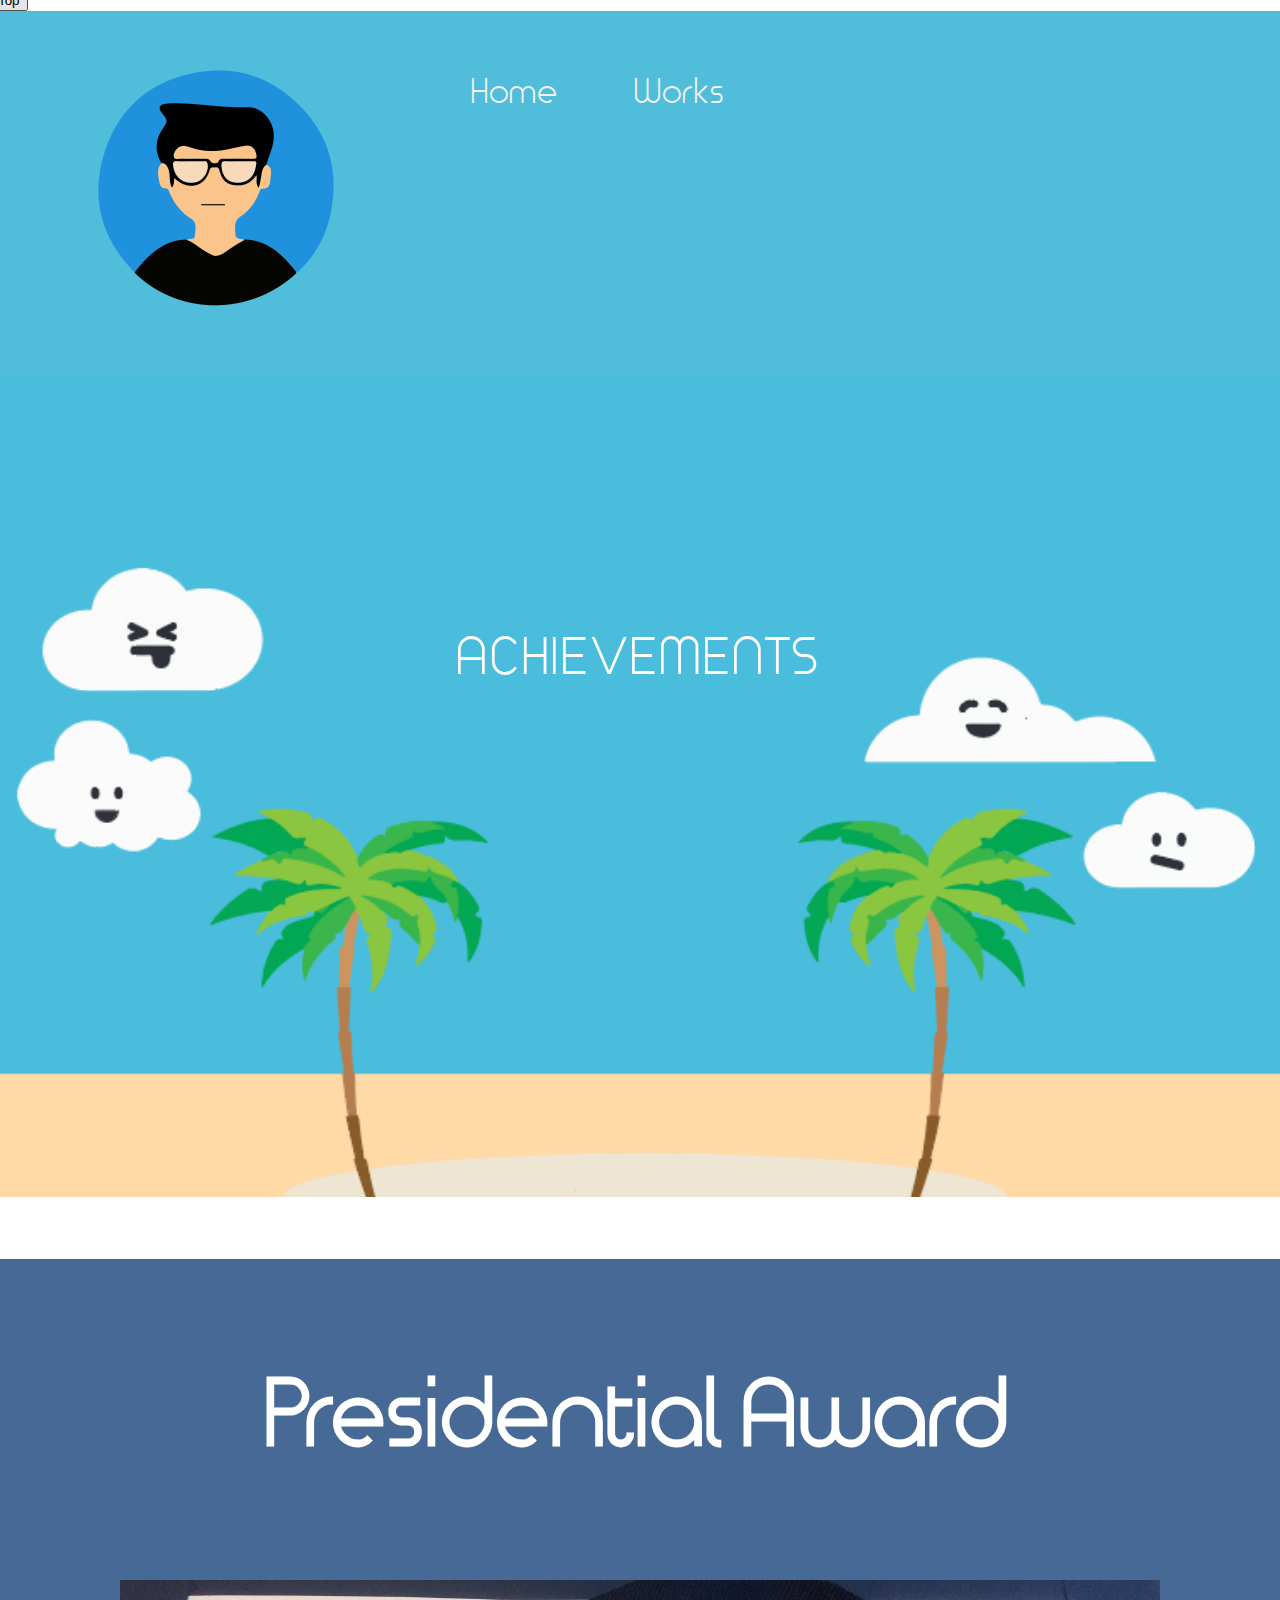
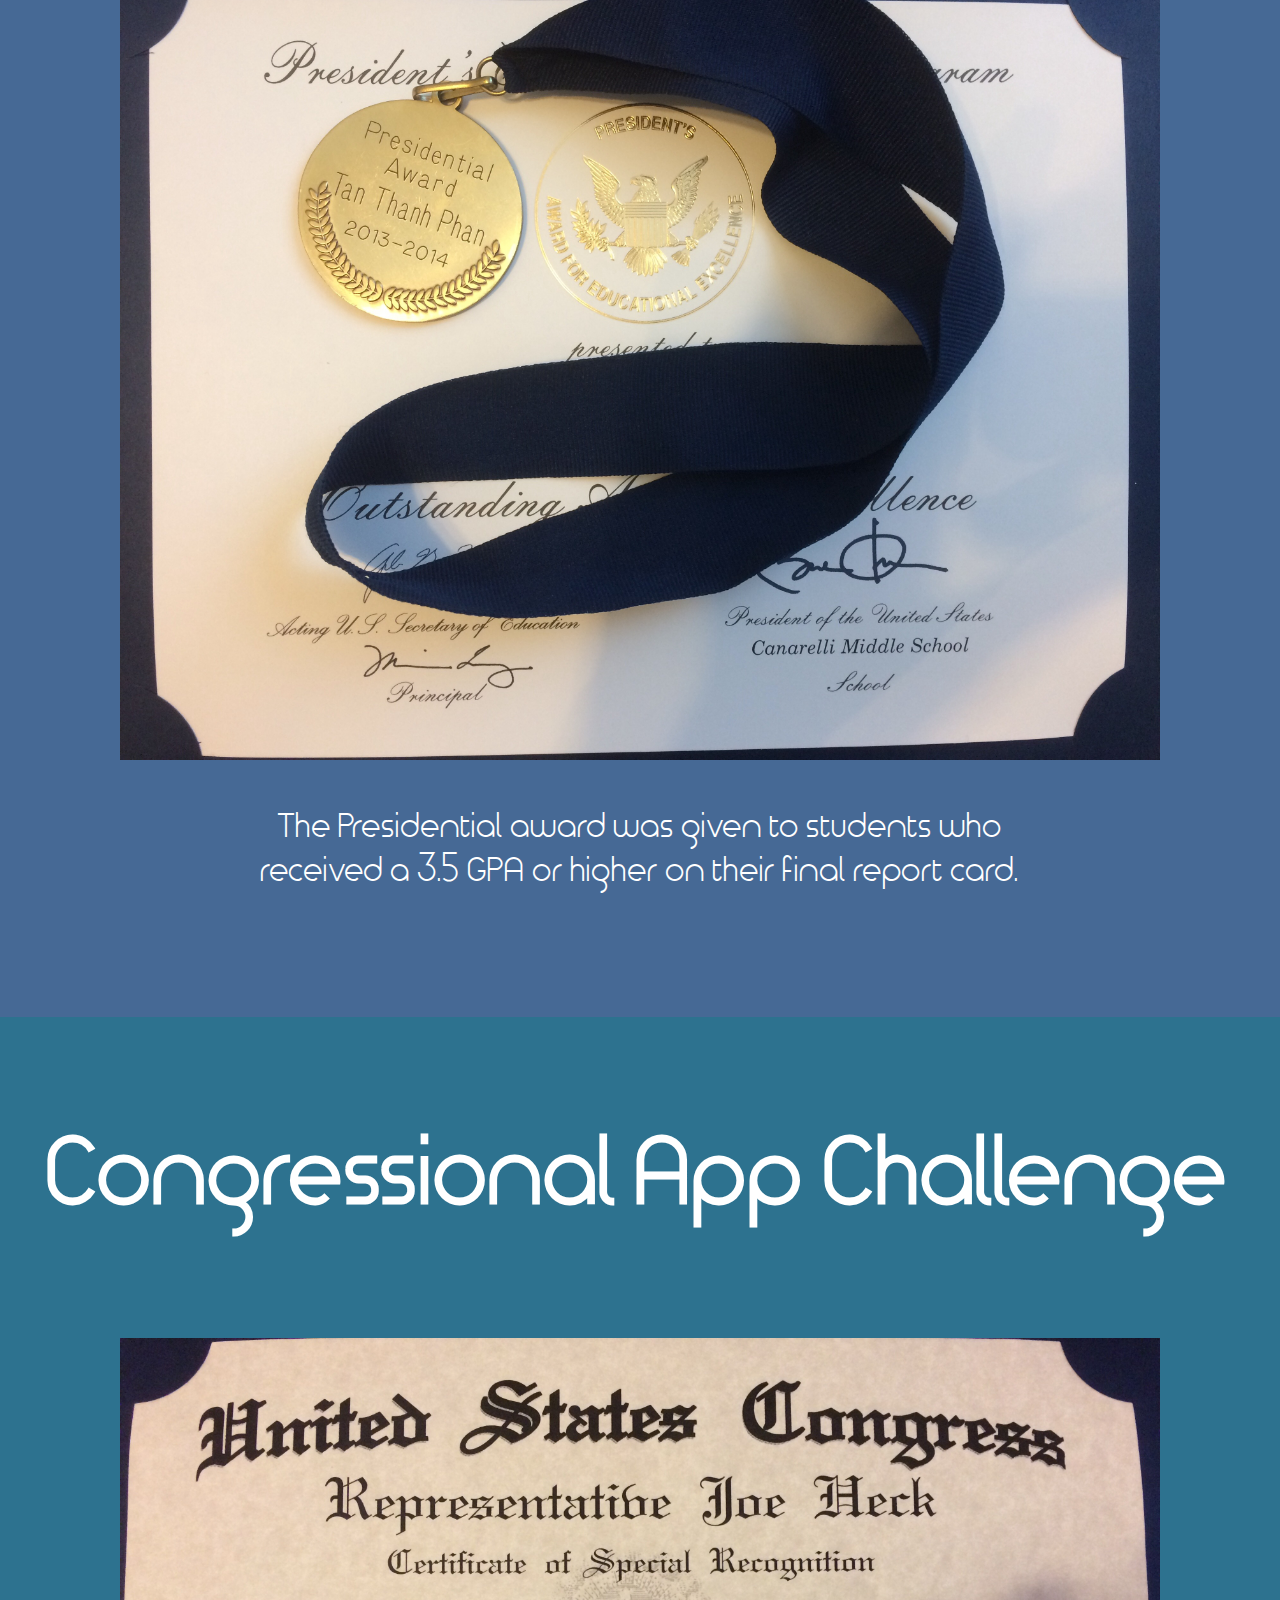
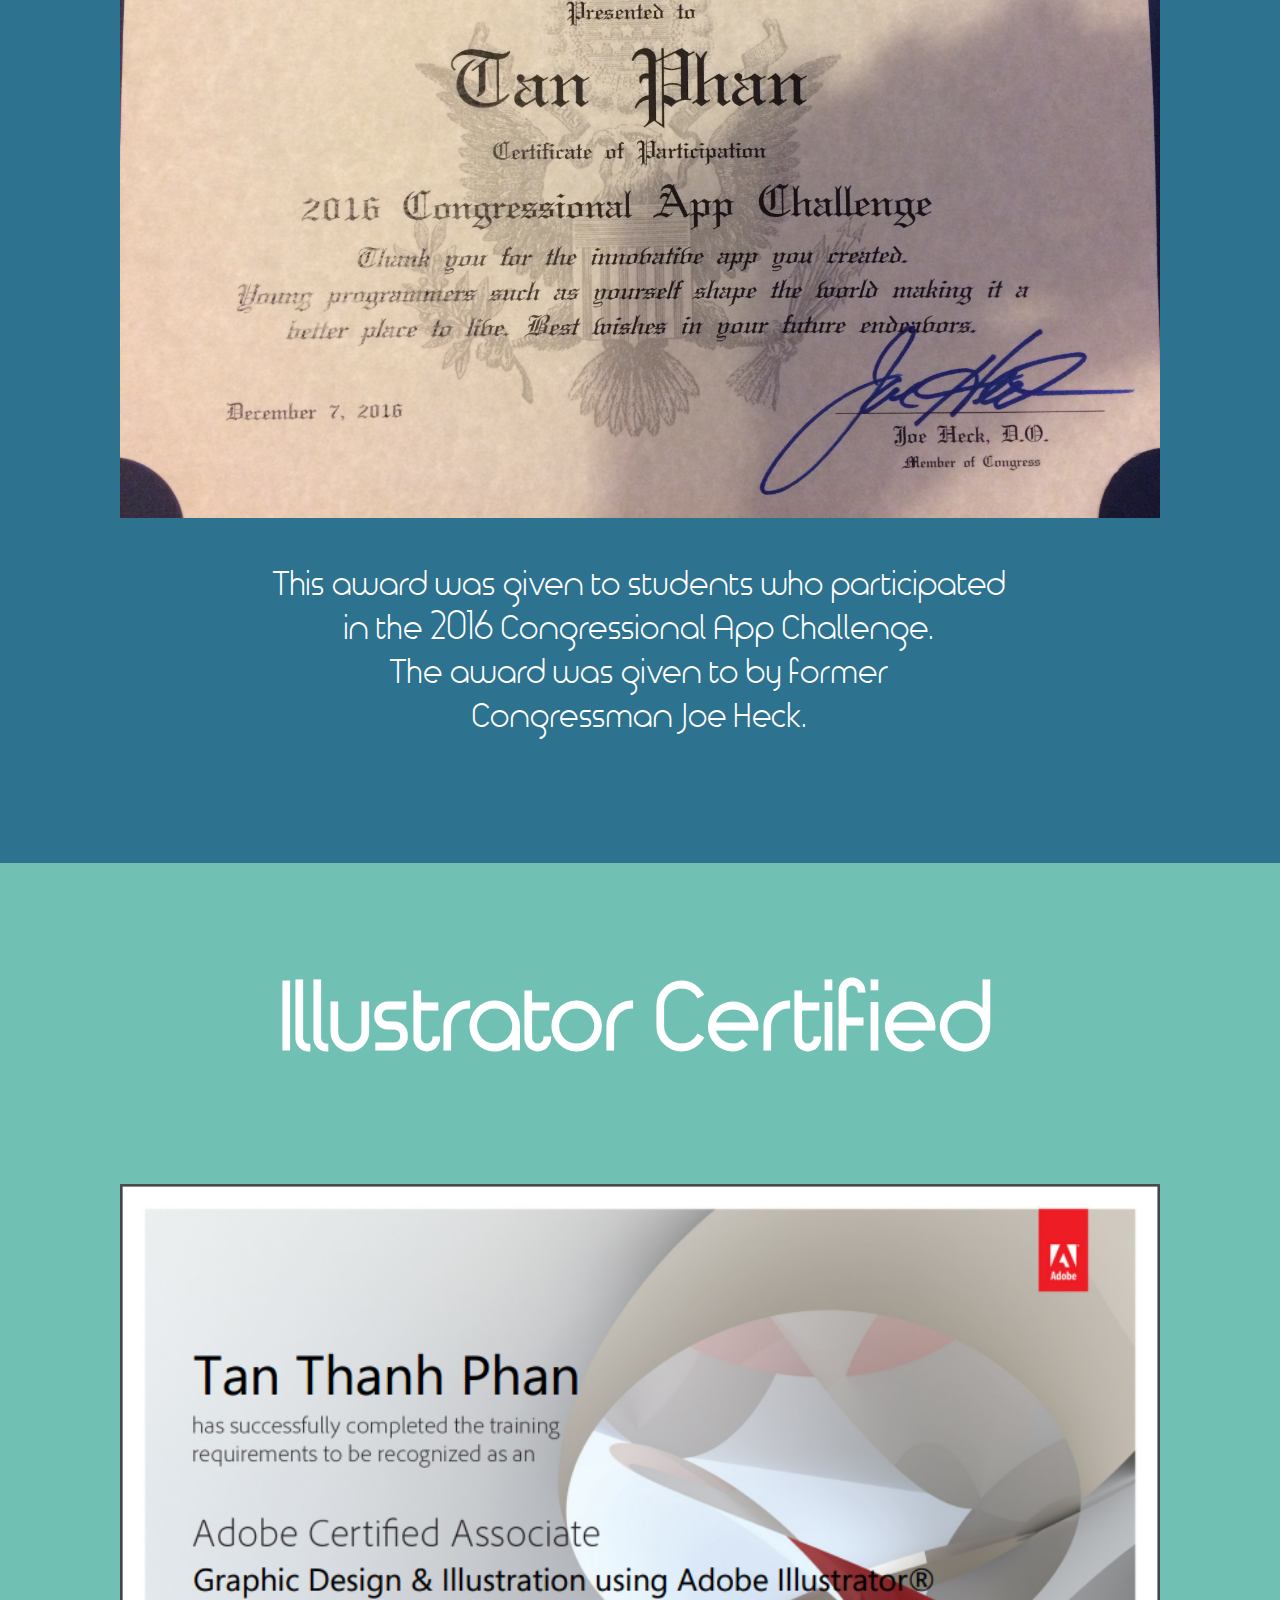
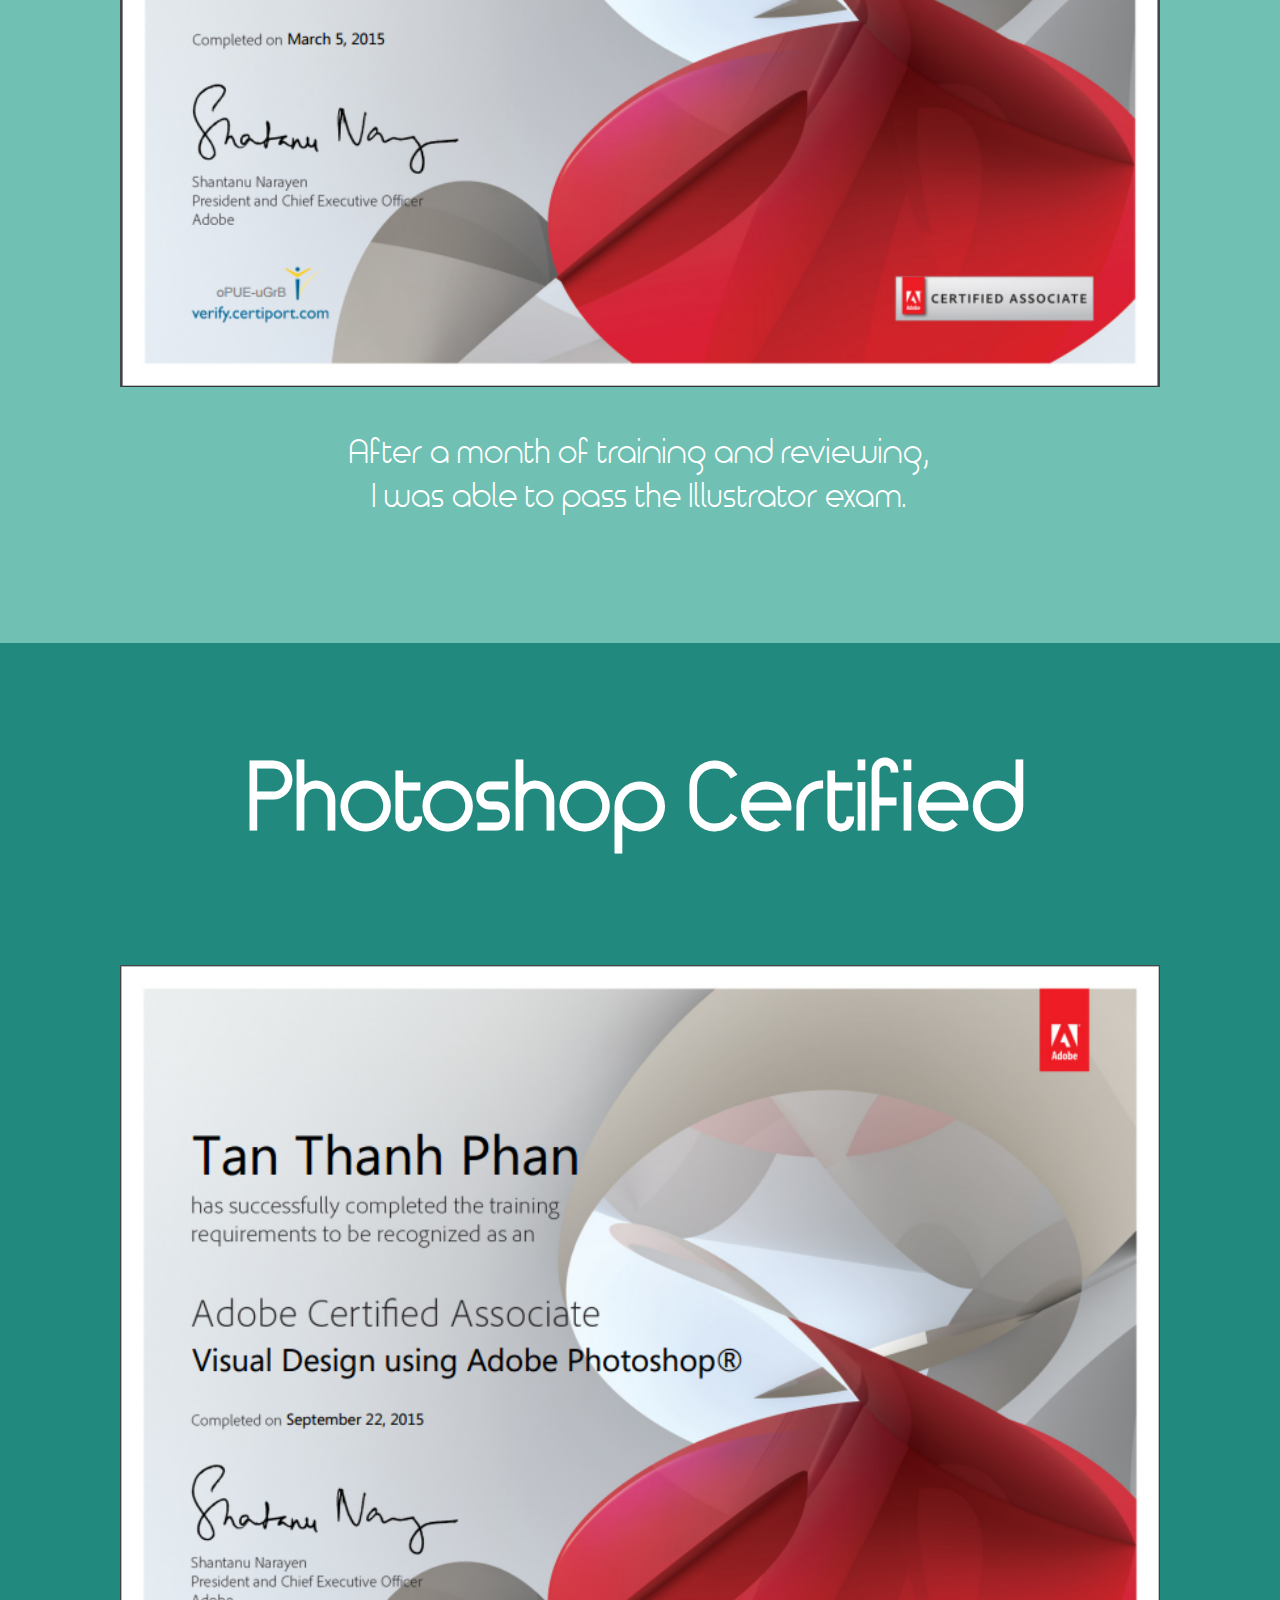
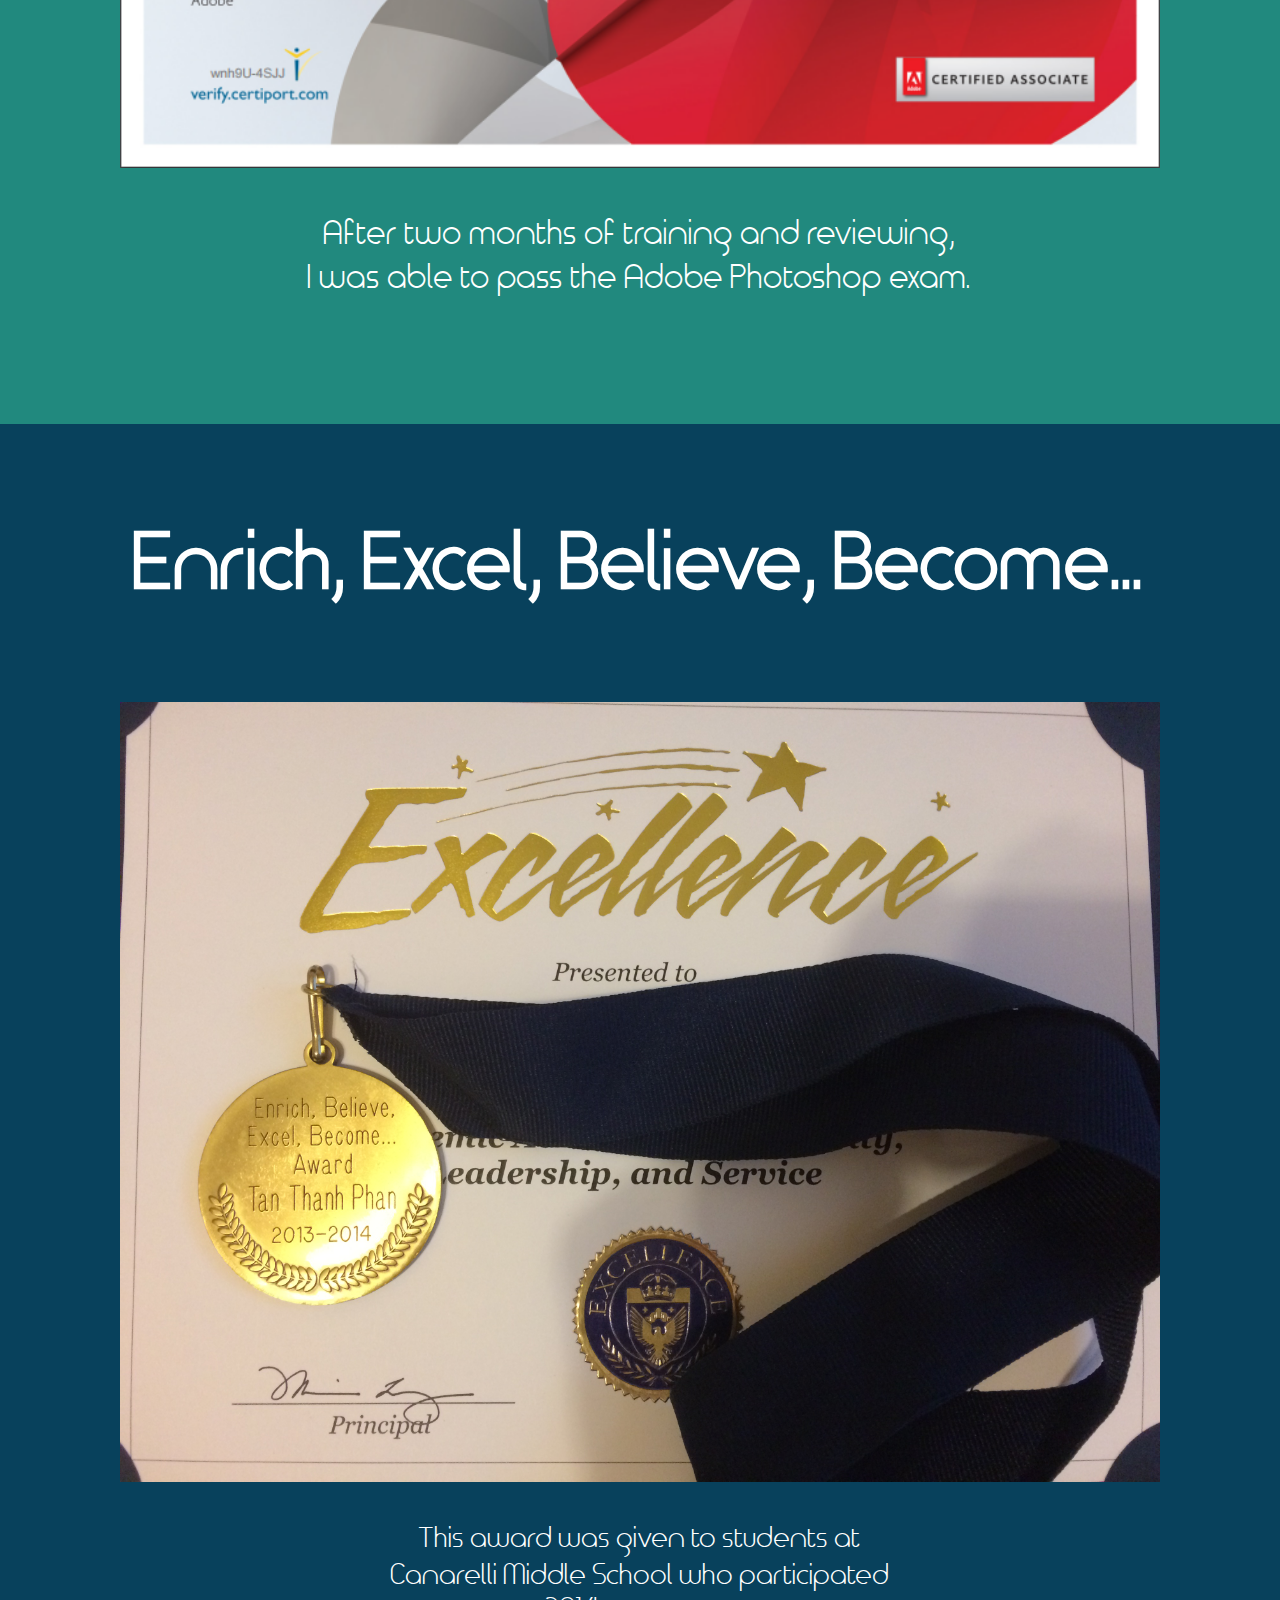
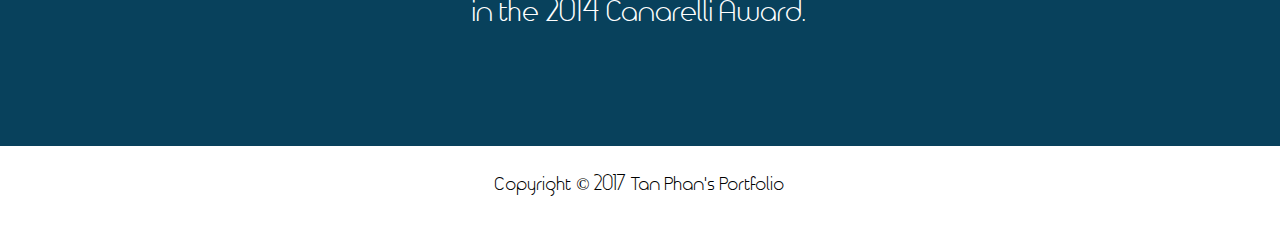
==== achievements.html @ 6dc4e89c "Update achievements.html" ====
<!DOCTYPE HTML>
<!-- meta data thingy http-equiv="Content-Type" content="text/html0" -->
<html>

<head>
    <meta charset="utf-8">
    <meta name="viewport" content="width=screen-width initial-scale=1.0">
    <center>
        <title>Tan Phan</title>
    </center>
    <link rel="stylesheet" type="text/css" media="screen" href="assets/css/achievements.css">
    <link rel="icon" href="assets/img/tanphan.gif" type="image/gif" sizes="16x16">
    
</head>


<body>
    
<button onclick="topFunction()" id="myBtn" title="Go to top">Top</button>
	
<ul class="topnav" id="myTopnav">
  <li id="nav-icon"><a href="index.html"></a></li>
  <li id="nav-about"><a href="index.html">Home</a></li>
  <li id="nav-works"><a href="works.html">Works</a></li>

  <li class="icon">
    <a href="javascript:void(0);" onclick="myFunction()">&#9776;</a>
  </li>
</ul>

<div class="banner">
    <p id="nameonbanner">ACHIEVEMENTS</p>
  
</div>
<br>
<br>


  
  <div class = "one">
   	<h1>Presidential Award</h1><br>
    <img src="assets/img/presidential-award.jpg" alt="Presidential Award" style="width:80%;height:80%;">
 	<br> <p>The Presidential award was given to students who <br>received a 3.5 GPA or higher on their final report card.<br></p><br>
   </div>
   
     <div class = "one-phone">
   	<h1>Presidential Award</h1><br>
    <img src="assets/img/presidential-award.jpg" alt="Presidential Award" style="width:80%;height:80%;">
 	<br> <p>The Presidential award was <br>given to students who <br>received a 3.5 GPA or higher <br>on their final report card.<br></p><br>
   </div>
   

  <div class = "two">
    <h1>Congressional App Challenge</h1><br>
    <img src="assets/img/congressional.jpg" alt="Congressional App Challenge" style="width:80%;height:80%;">
 	<br> <p>This award was given to students who participated <br>in the 2016 Congressional App Challenge. <br>The award was given to by former <br>Congressman Joe Heck. <br>
</p><br>
   </div>
    
     <div class = "two-phone">
    <h1>Congressional App Challenge</h1><br>
    <img src="assets/img/congressional.jpg" alt="Congressional App Challenge" style="width:80%;height:80%;">
 	<br> <p>This award was given to <br>students who participated in <br>the 2016 Congressional App <br>Challenge. The award was <br>given to by former <br>Congressman Joe Heck. <br>
</p><br>
   </div>

  <div class = "three">
  	<h1>Illustrator Certified</h1><br>
    <img src="assets/img/illustrator.png" alt="Illustrator Certified" style="width:80%;height:80%;">
 	<br> <p>After a month of training and reviewing,<br> I was able to pass the Illustrator exam.<br></p><br>
   </div>
   
     <div class = "three-phone">
   	<h1>Illustrator Certified</h1><br>
    <img src="assets/img/illustrator.png" alt="Illustrator Certified" style="width:80%;height:80%;">
 	<br> <p>After a month of training and <br>reviewing, I was able to pass <br>the Illustrator exam.<br></p><br>
   </div>

  <div class = "four">
  	<h1>Photoshop Certified</h1><br>
    <img src="assets/img/photoshop.png" alt="Photoshop Certified" style="width:80%;height:80%;">
 	<br> <p>After two months of training and reviewing, <br>I was able to pass the Adobe Photoshop exam.<br></p><br>
   </div>
   
     <div class = "four-phone">
   	<h1>Photoshop Certified</h1><br>
    <img src="assets/img/photoshop.png" alt="Photoshop Certified" style="width:80%;height:80%;">
 	<br> <p>After two months of training <br>and reviewing, I was <br>able to pass the <br>Adobe Photoshop exam.<br></p><br>
   </div>
   
    <div class = "five">
  	<h1>Enrich, Excel, Believe, Become...</h1><br>
    <img src="assets/img/enrich.jpg" alt="Enrich, Excel, Believe" style="width:80%;height:80%;">
 	<br> <p>This award was given to students at <br>Canarelli Middle School who participated <br>in the 2014 Canarelli Award.<br></p><br>
   </div>
   
     <div class = "five-phone">
   	<h1>Enrich, Excel, Believe, Become...</h1><br>
    <img src="assets/img/enrich.jpg" alt="Enrich, Excel, Believe" style="width:80%;height:80%;">
 	<br> <p>This award was given to <br>students at Canarelli Middle <br>School who participated in the <br>2014 Canarelli Award.<br></p><br>
   </div>
 
	            <div id="footerWrapper">
                <footer id="foot">
                    <p>Copyright © 2017 Tan Phan's Portfolio</p>
                </footer>
            </div>                                                                                 
                                                                   
<script>
function myFunction() {
    var x = document.getElementById("myTopnav");
    if (x.className === "topnav") {
        x.className += " responsive";
    } else {
        x.className = "topnav";
    }
}
</script>
	
<script>
// When the user scrolls down 20px from the top of the document, show the button
window.onscroll = function() {scrollFunction()};
function scrollFunction() {
    if (document.body.scrollTop > 20 || document.documentElement.scrollTop > 20) {
        document.getElementById("myBtn").style.display = "block";
    } else {
        document.getElementById("myBtn").style.display = "none";
    }
}
// When the user clicks on the button, scroll to the top of the document
function topFunction() {
    document.body.scrollTop = 0; // For Chrome, Safari and Opera 
    document.documentElement.scrollTop = 0; // For IE and Firefox
}
	
</script>



</body>
</html>
---- assets/css/achievements.css ----
@font-face {
    font-family: "myFirstFont";
    src: url(timeburnernormal.ttf);
}


#page { max-width: 940px; margin: 0 auto; position: relative; }

body { 
	font-family: "myFirstFont";
    margin-top: -10px;
    margin-left: -10px;
    margin-right: -10px;
}

h1 {
	font-size:  3em;
}

p {
	font-size: 1.1em;
}

.banner {
  background: white url(../img/banner.png) no-repeat center center;
  background-size: cover;
  color: #fff;
  padding-bottom: 40%;
  min-height: 600px;
  letter-spacing: 2px;
    z-index: -1;
}
#nameonbanner {
    z-index: 9999;
    margin-top: -10px;
    font-size: 4vw;
    text-align:center;
}
#nameonbanner {
    z-index: 9999;
    margin-top: -100px;
    font-size: 5vw;
    text-align: center;
}
	#intro{
	font: italic bold x-large georgia,"Times New Roman",serif;
	font-size: 1.5em;
 
    text-align: center;
    color: black;
	font-family: "myFirstFont";
	}


#nav-icon a {
	background:url("../img/face-computer.png") no-repeat 0px  transparent; 
	padding-right: 950px;
	margin-left: 100px;
	padding-bottom: 10px;
	padding-top: 350px;

}

#nav-about a {
	padding-right: 90px; 
    padding-top: 60px;
    padding-bottom: 30px;
}

#nav-works a {
	padding-right: 90px; 
    padding-top: 60px;
    padding-bottom: 30px;
}

#nav-achievements a {
	padding-right: 90px; 
    padding-top: 60px;
    padding-bottom: 30px;
}

section{
	text-align: center;
}





.one {
	margin-top: 20px;
	padding-top: 40px;
	padding-bottom: 50px;
    width: 100%; height: 100%;
	background-color: #466995;
	text-align: center;
	color: white;
	font-size: 1.9em;
}

.two {
	padding-top: 40px;
	padding-bottom: 50px;
    width: 100%; height: 100%;
	background-color: #2D728F;
	text-align: center;
	color: white;
	font-size: 1.9em;
}


.three {

	padding-top: 40px;
	padding-bottom: 50px;
  	width: 100%; height: 100%;
	background-color: #70C1B3;
	text-align: center;
	color: white;
	font-size: 1.9em;
}

.four {

	padding-top: 40px;
	padding-bottom: 50px;
    width: 100%; height: 100%;
	background-color: #21897E;
	text-align: center;
	color: white;
	font-size: 1.9em;

}


.five {
	padding-top: 40px;
	padding-bottom: 50px;
    width: 100%; height: 100%;
	background-color: #08415C;
	text-align: center;
	color: white;
	font-size: 1.6em;
}




.one-phone{
	display: none;
}
.two-phone{
	display: none;
}

.one-phone{
	display: none;
}
.two-phone{
	display: none;
}

.three-phone{
	display: none;
}
.four-phone{
	display: none;
}

.five-phone{
	display: none;
}

footer {
	clear: both;
	padding: 10px 15px;
    text-align: center;
}



/* Computer 1800*/ /* Computer 1800*/ /* Computer 1800*/ /* Computer 1800*/ /* Computer 1800*/

/* When the screen is less than 1800 pixels wide, hide all list items, except for the first one ("Home"). Show the list item that contains the link to open and close the topnav (li.icon) */
@media screen and (max-width: 1770px) {

.banner {
  background: white url(../img/banner.png) no-repeat center center;
  background-size: cover;
  color: #fff;
  padding-top: 20%;
  padding-bottom: 20%;
  min-height: 500px;
  letter-spacing: 2px;
    z-index: -1;
}

	
}
/* The "responsive" class is added to the topnav with JavaScript when the user clicks on the icon. This class makes the topnav look good on small screens */

@media screen and (max-width: 1770px) {
#nameonbanner {
    z-index: 9999;
    margin-top: -10px;
    font-size: 4vw;
    text-align:center;
}
#name { 
	font: italic bold x-large georgia,"Times New Roman",serif;
	font-size: 4em;
    padding-top: 150px;
    text-align: center;
    color: black;
	font-family: "myFirstFont";
}
	#intro{
	font: italic bold x-large georgia,"Times New Roman",serif;
	font-size: 1.5em;
 
    text-align: center;
    color: black;
	font-family: "myFirstFont";
	}




#nav-icon a {
	background:url("../img/face-computer.png") no-repeat 0px  transparent; 
	padding-right: 650px;
	margin-left: 100px;
	padding-bottom: 10px;
	padding-top: 350px;

}

#nav-about a {
    padding-top: 60px;
    padding-bottom: 30px;
    padding-right: 60px;
}

#nav-works a {
    padding-top: 60px;
    padding-bottom: 30px;
    padding-right: 60px;
}

#nav-achievements a {
    padding-top: 60px;
    padding-bottom: 30px;
    padding-right: 60px;
}
    
}
    



/* Computer 1800*/ /* Computer 1800*/ /* Computer 1800*/ /* Computer 1800*/ /* Computer 1800*/

/* When the screen is less than 1800 pixels wide, hide all list items, except for the first one ("Home"). Show the list item that contains the link to open and close the topnav (li.icon) */
@media screen and (max-width: 1400px) {

.banner {
  background: white url(../img/banner.png) no-repeat center center;
  background-size: cover;
  color: #fff;
  padding-top: 20%;
  padding-bottom: 20%;
  min-height: 300px;
  letter-spacing: 2px;
    z-index: -1;
}
}
/* The "responsive" class is added to the topnav with JavaScript when the user clicks on the icon. This class makes the topnav look good on small screens */

@media screen and (max-width: 1400px) {
#nameonbanner {
    z-index: 9999;
    margin-top: -10px;
    font-size: 4vw;
    text-align:center;
}
#name { 
	font: italic bold x-large georgia,"Times New Roman",serif;
	font-size: 4em;
    padding-top: 150px;
    text-align: center;
    color: black;
	font-family: "myFirstFont";
}
	#intro{
	font: italic bold x-large georgia,"Times New Roman",serif;
	font-size: 1.5em;
 
    text-align: center;
    color: black;
	font-family: "myFirstFont";
	}




#nav-icon a {
	background:url("../img/face-computer.png") no-repeat 0px  transparent; 
	padding-right: 350px;
	margin-left: 100px;
	padding-bottom: 10px;
	padding-top: 350px;

}

#nav-about a {
    padding-top: 60px;
    padding-bottom: 30px;
    padding-right: 60px;
}

#nav-works a {
    padding-top: 60px;
    padding-bottom: 30px;
    padding-right: 60px;
}

#nav-achievements a {
    padding-top: 60px;
    padding-bottom: 30px;
    padding-right: 60px;
}
    
}
    

    /* Ipad*/  /* Ipad*/  /* Ipad*/  /* Ipad*/  /* Ipad*/  /* Ipad*/ 

/* Remove margins and padding from the list, and add a black background color */
ul.topnav {
    list-style-type: none;
    margin: 0;
    padding: 0;
    overflow: hidden;
    background-color: #50BDDA;
	
}

/* Float the list items side by side */
ul.topnav li {float: left;}

/* Style the links inside the list items */
ul.topnav li a {
    display: inline-block;
    color: #f2f2f2;
    text-align: center;
    padding: 14px 16px;
    text-decoration: none;
    transition: 0.3s;
    font-size: 17px;
	font-size: 2.1em;
}
#nameonbanner {
    z-index: 9999;
    margin-top: -10px;
    font-size: 4vw;
    text-align:center;
}
#name { 
	font: italic bold x-large georgia,"Times New Roman",serif;
	font-size: 4em;
    padding-top: 150px;
    text-align: center;
    color: black;
	font-family: "myFirstFont";
}
	#intro{
	font: italic bold x-large georgia,"Times New Roman",serif;
	font-size: 1.5em;
 
    text-align: center;
    color: black;
	font-family: "myFirstFont";
	}




/* Change background color of links on hover */
ul.topnav li a:hover {background-color: #0CCCFF;}

/* Hide the list item that contains the link that should open and close the topnav on small screens */
ul.topnav li.icon {display: none;}

/* When the screen is less than 1090 pixels wide, hide all list items, except for the first one ("Home"). Show the list item that contains the link to open and close the topnav (li.icon) */
@media screen and (max-width: 1090px) {

.banner {
  background: white url(../img/banner.png) no-repeat center center;
  background-size: cover;
  color: #fff;
  padding-top: 20%;
  padding-bottom: 20%;
  min-height: 300px;
  letter-spacing: 2px;
}
}
/* The "responsive" class is added to the topnav with JavaScript when the user clicks on the icon. This class makes the topnav look good on small screens */

@media screen and (max-width: 1090px) {


#nav-icon a {
	background:url("../img/face-ipad.png") no-repeat 0px  transparent; 
	padding-right: 180px;
	margin-left: 80px;
	padding-bottom: 100px;
	padding-top: 100px;

}
    
#nav-about a {
    padding-top: 60px;
    padding-bottom: 30px;
    padding-right: 10px;
}

#nav-works a {
    padding-top: 60px;
    padding-bottom: 30px;
    padding-right: 10px;
}

#nav-achievements a {
    padding-top: 60px;
    padding-bottom: 30px;
    padding-right: 10px;
}
    

}
	



/* Phone */ /* Phone */ /* Phone */ /* Phone */ /* Phone */ /* Phone */


/* When the screen is less than 680 pixels wide, hide all list items, except for the first one ("Home"). Show the list item that contains the link to open and close the topnav (li.icon) */
@media screen and (max-width:800px) {
  ul.topnav li:not(:first-child) {display: none;}
  ul.topnav li.icon {
    float: right;
    display: inline-block;
  }
		body{
		background-size:  100%;
		background-position: top;
	}
	
}

/* The "responsive" class is added to the topnav with JavaScript when the user clicks on the icon. This class makes the topnav look good on small screens */
@media screen and (max-width:800px) {
  ul.topnav.responsive {position: relative;}
  ul.topnav.responsive li.icon {
    position: absolute;
    right: 0;
    top: 0;
  }
  ul.topnav.responsive li {
    float: none;
    display: inline;
  }
  ul.topnav.responsive li a {
    display: block;
    text-align: center;
  }
	h1{
		font-size: 1.2em;
	}
	.hero{
	}
	ul.topnav li a{
		font-size: 1em;
	}
	#nav-icon a {
	background:url("../img/face-phone.png") no-repeat 0px  transparent; 
	padding-right: 50px;
	margin-left: 40px;
	padding-bottom: 39px;
	padding-top: 50px;
	}
	
	#nav-about a {
	font-size: 2em;
	padding-top: 10px;
	padding-bottom: 10px;
}

	#nav-works a {
	font-size: 2em;
	padding-top: 10px;
	padding-bottom: 10px;
}
	
.banner {
  background: white url(../img/banner.png) no-repeat center center;
  background-size: cover;
  color: #fff;
  padding-top: 20%;
  padding-bottom: 20%;
  min-height: 200px;

  letter-spacing: 2px;
}
    p{
        font-size: .75em;
    }
	
	.one{
		display: none;
		
	}
	.two{
		display: none;
	}
	
	.three{
		display: none;
		
	}
	.four{
		display: none;
	}
	
	.five{
		display: none;
		
	}


.one-phone {
	margin-top: 0px;
	padding-top: 10px;
	padding-bottom: 50px;
    width: 100%; height: 100%;
	background-color: #222725;
	text-align: center;
	color: white;
	font-size: 1.56em;
	display: inherit;

}
.two-phone {
	margin-top: 0px;
	padding-top: 50px;
	padding-bottom: 50px;
    width: 100%; height: 100%;
	background-color: #759FBC;
	text-align: center;
	color: white;
	font-size: 1.46em;
	display: inherit;

}
	
	.three-phone {
	margin-top: 0px;
	padding-top: 50px;
	padding-bottom: 50px;
    width: 100%; height: 100%;
	background-color: #70C1B3;
	text-align: center;
	color: white;
	font-size: 1.56em;
	display: inherit;

}
	.four-phone {
	margin-top: 0px;
	padding-top: 50px;
	padding-bottom: 50px;
    width: 100%; height: 100%;
	background-color: #21897E;
	text-align: center;
	color: white;
	font-size: 1.5em;
	display: inherit;

}
	.five-phone {
	margin-top: 0px;
	padding-top: 50px;
	padding-bottom: 50px;
    width: 100%; height: 100%;
	background-color: #08415C;
	text-align: center;
	color: white;
	font-size: 1.35em;
	display: inherit;

}

	
}
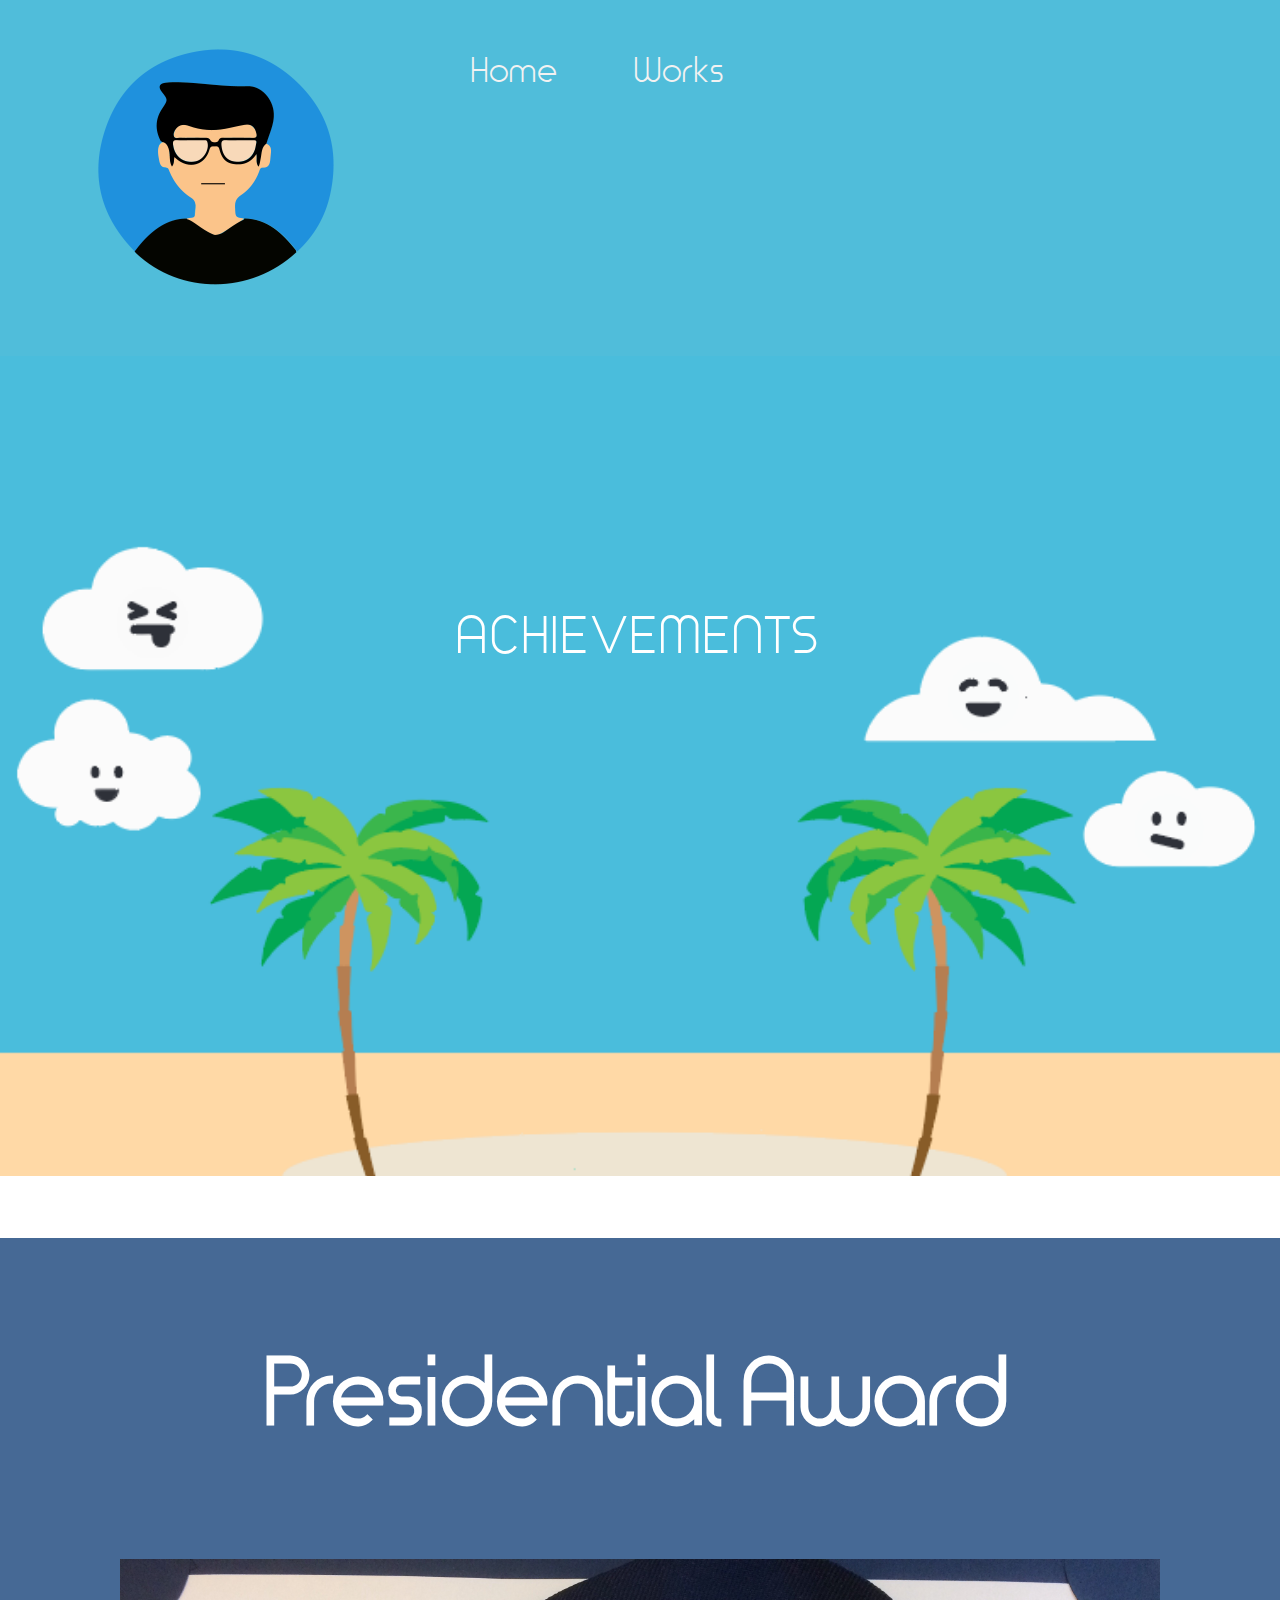
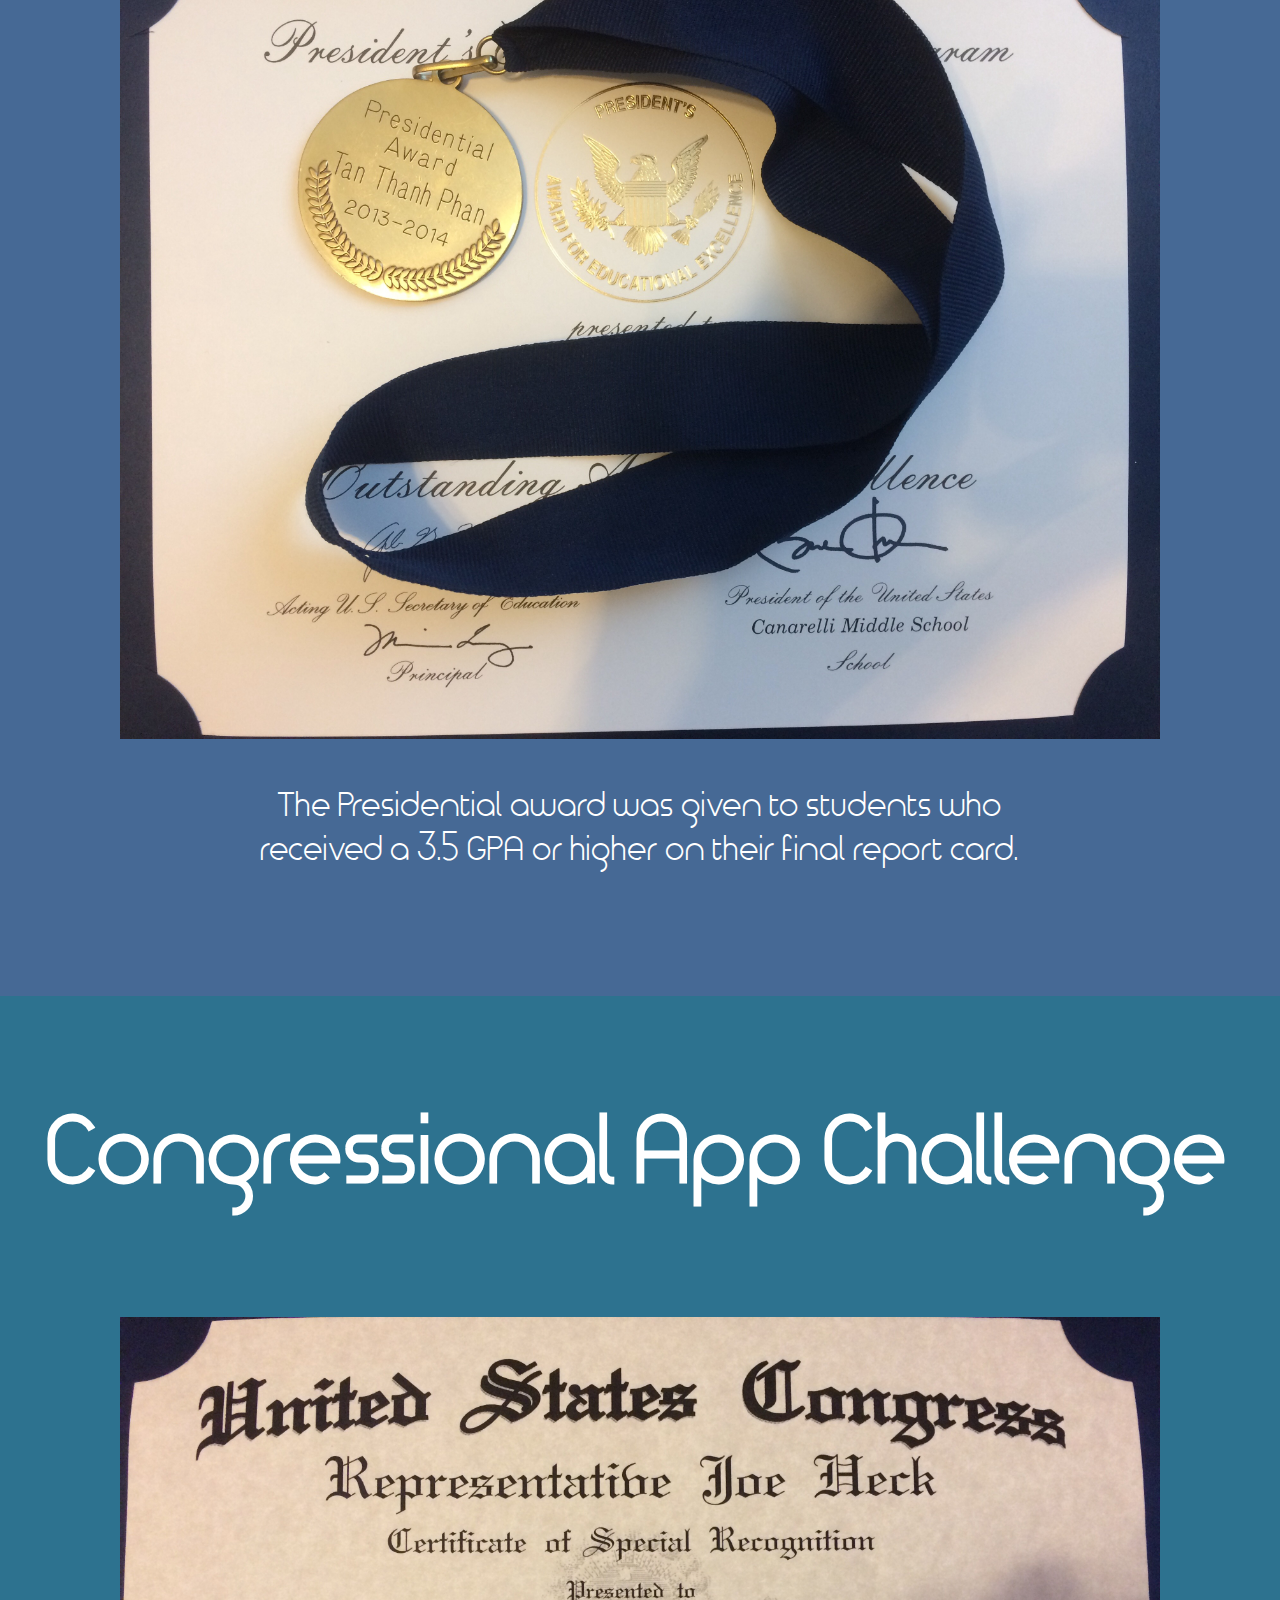
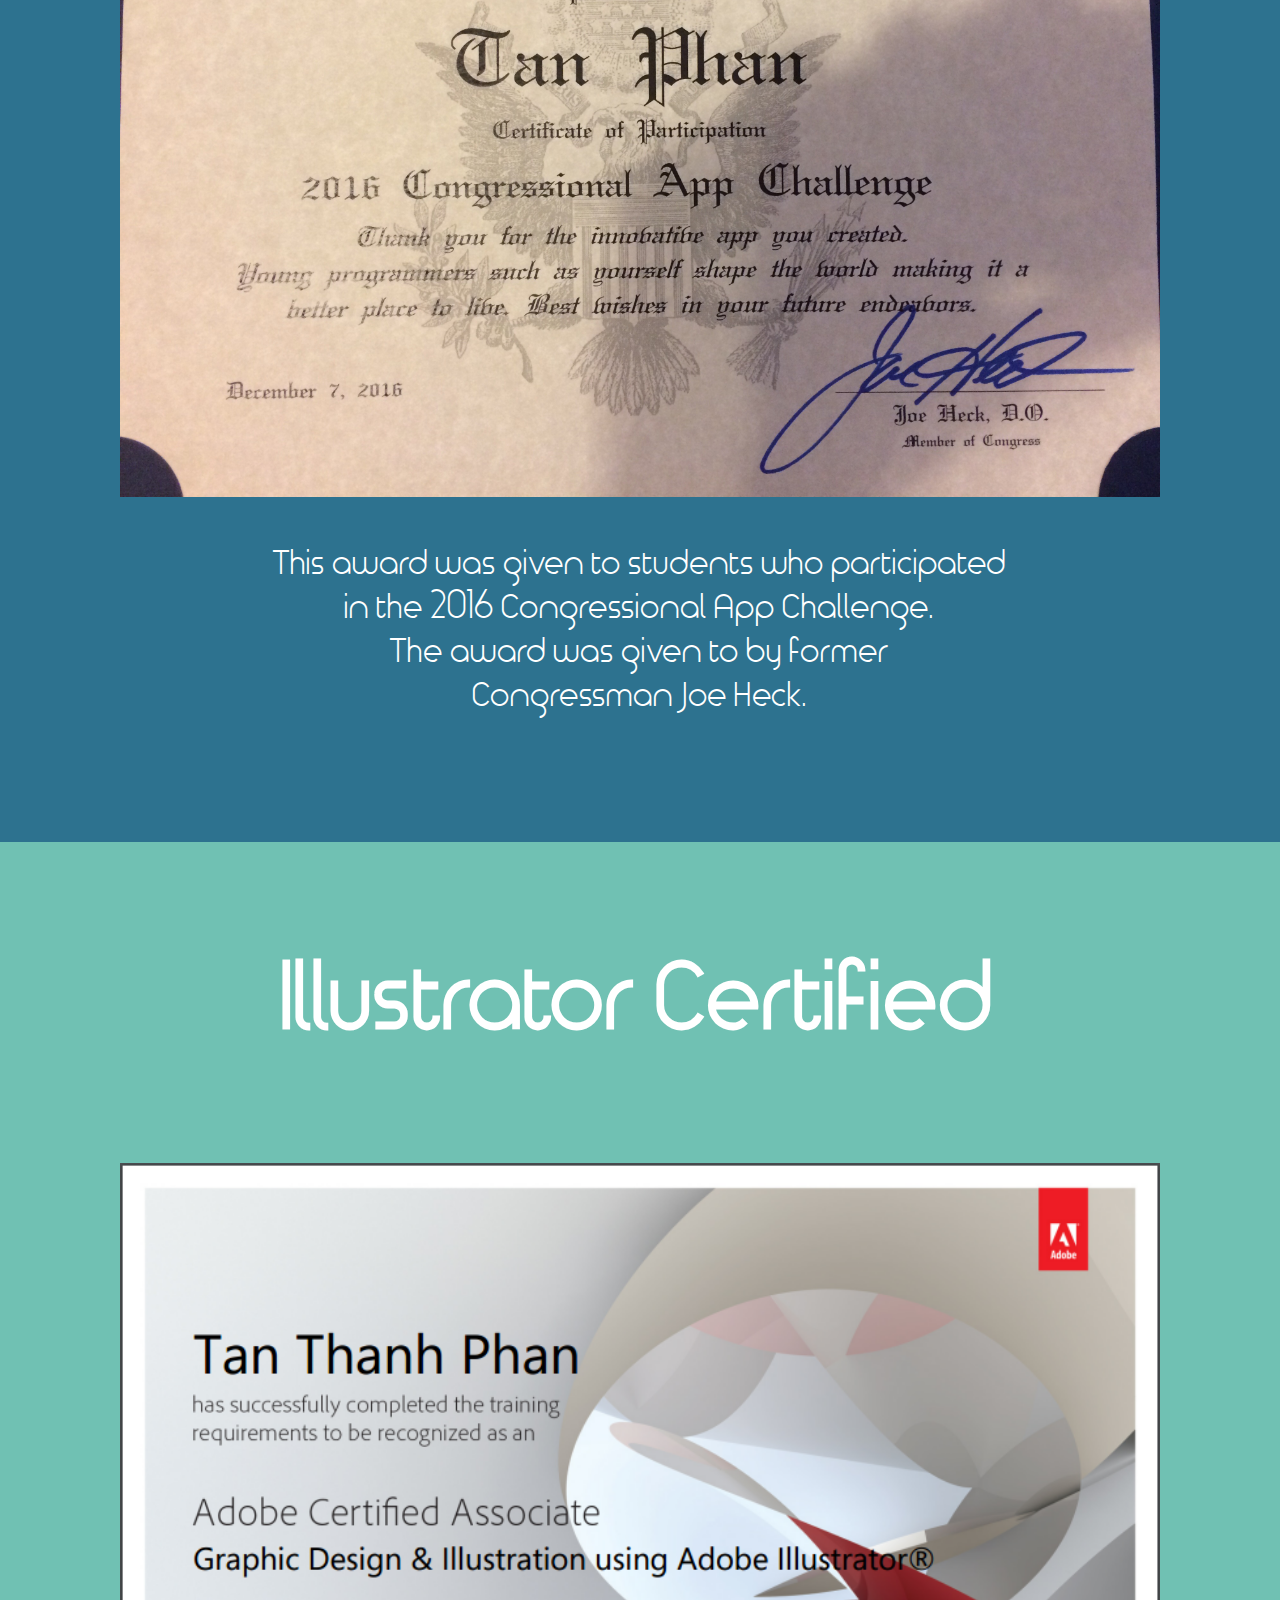
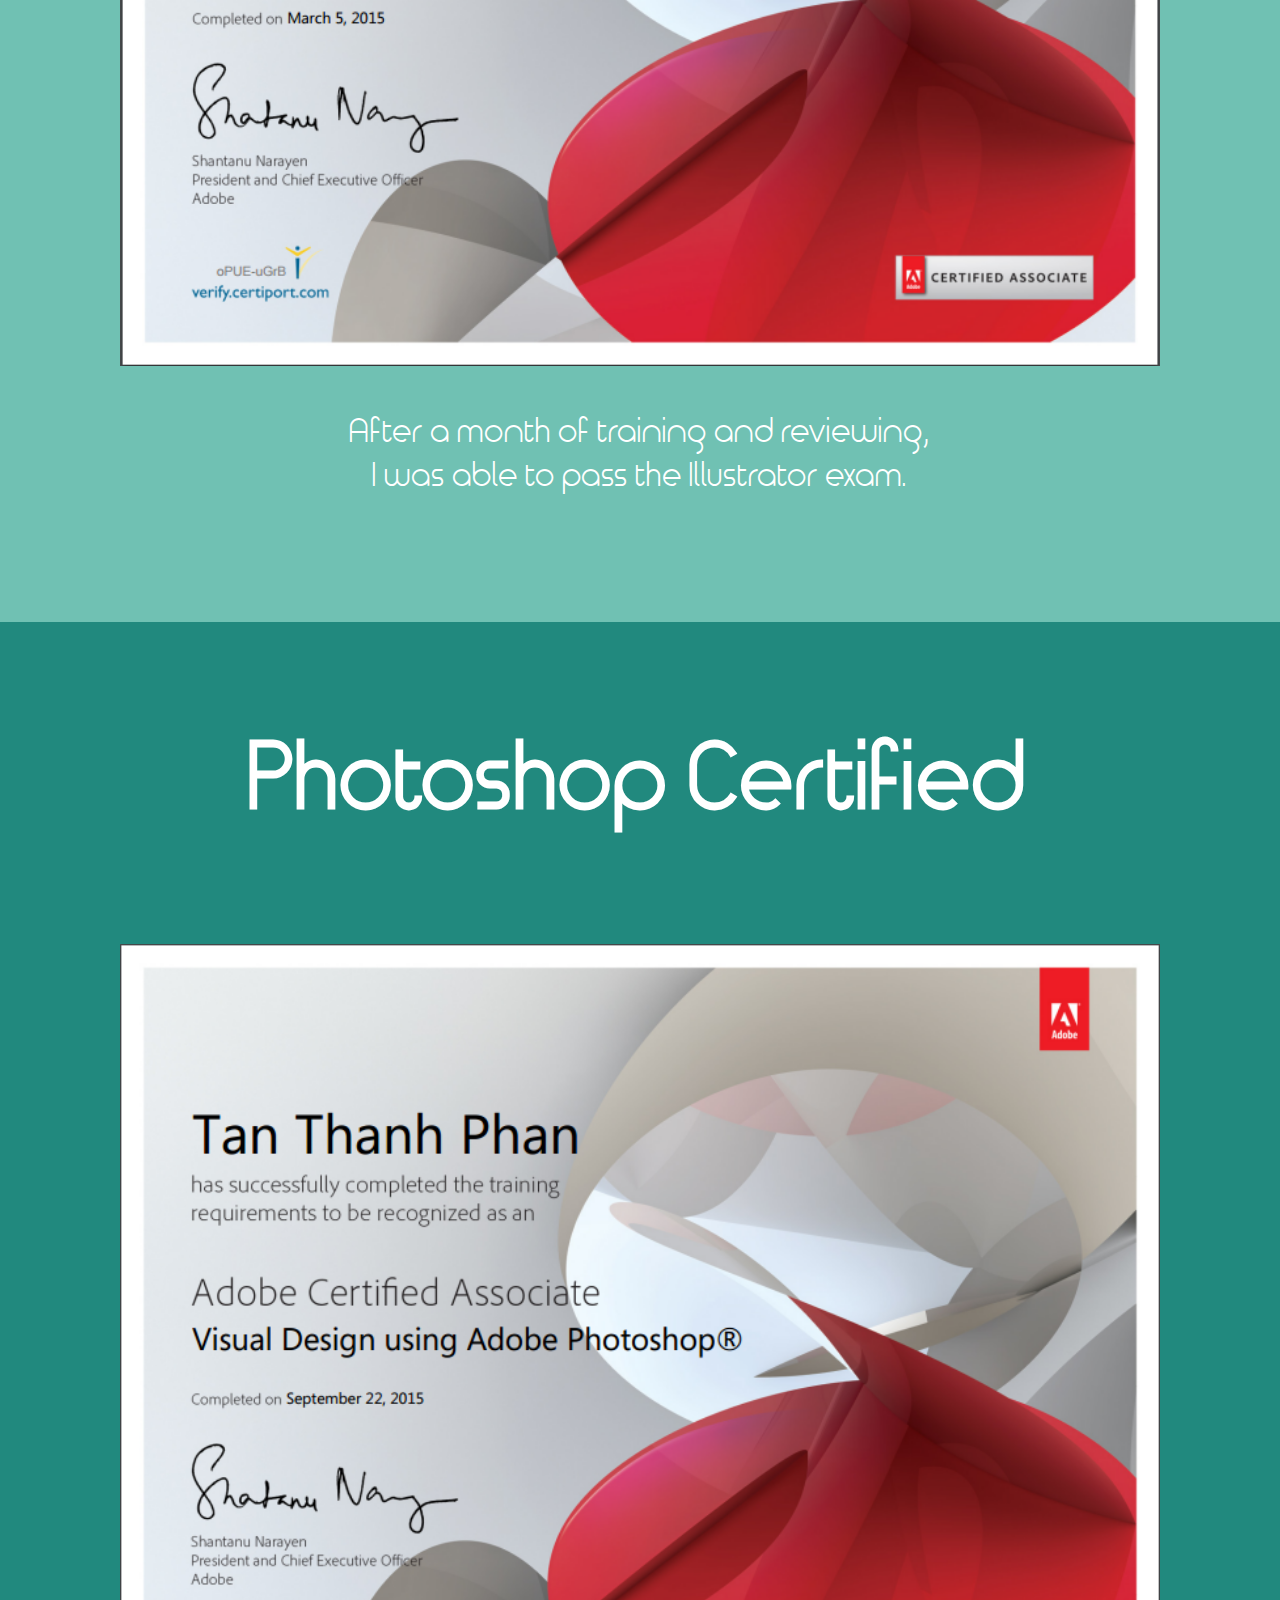
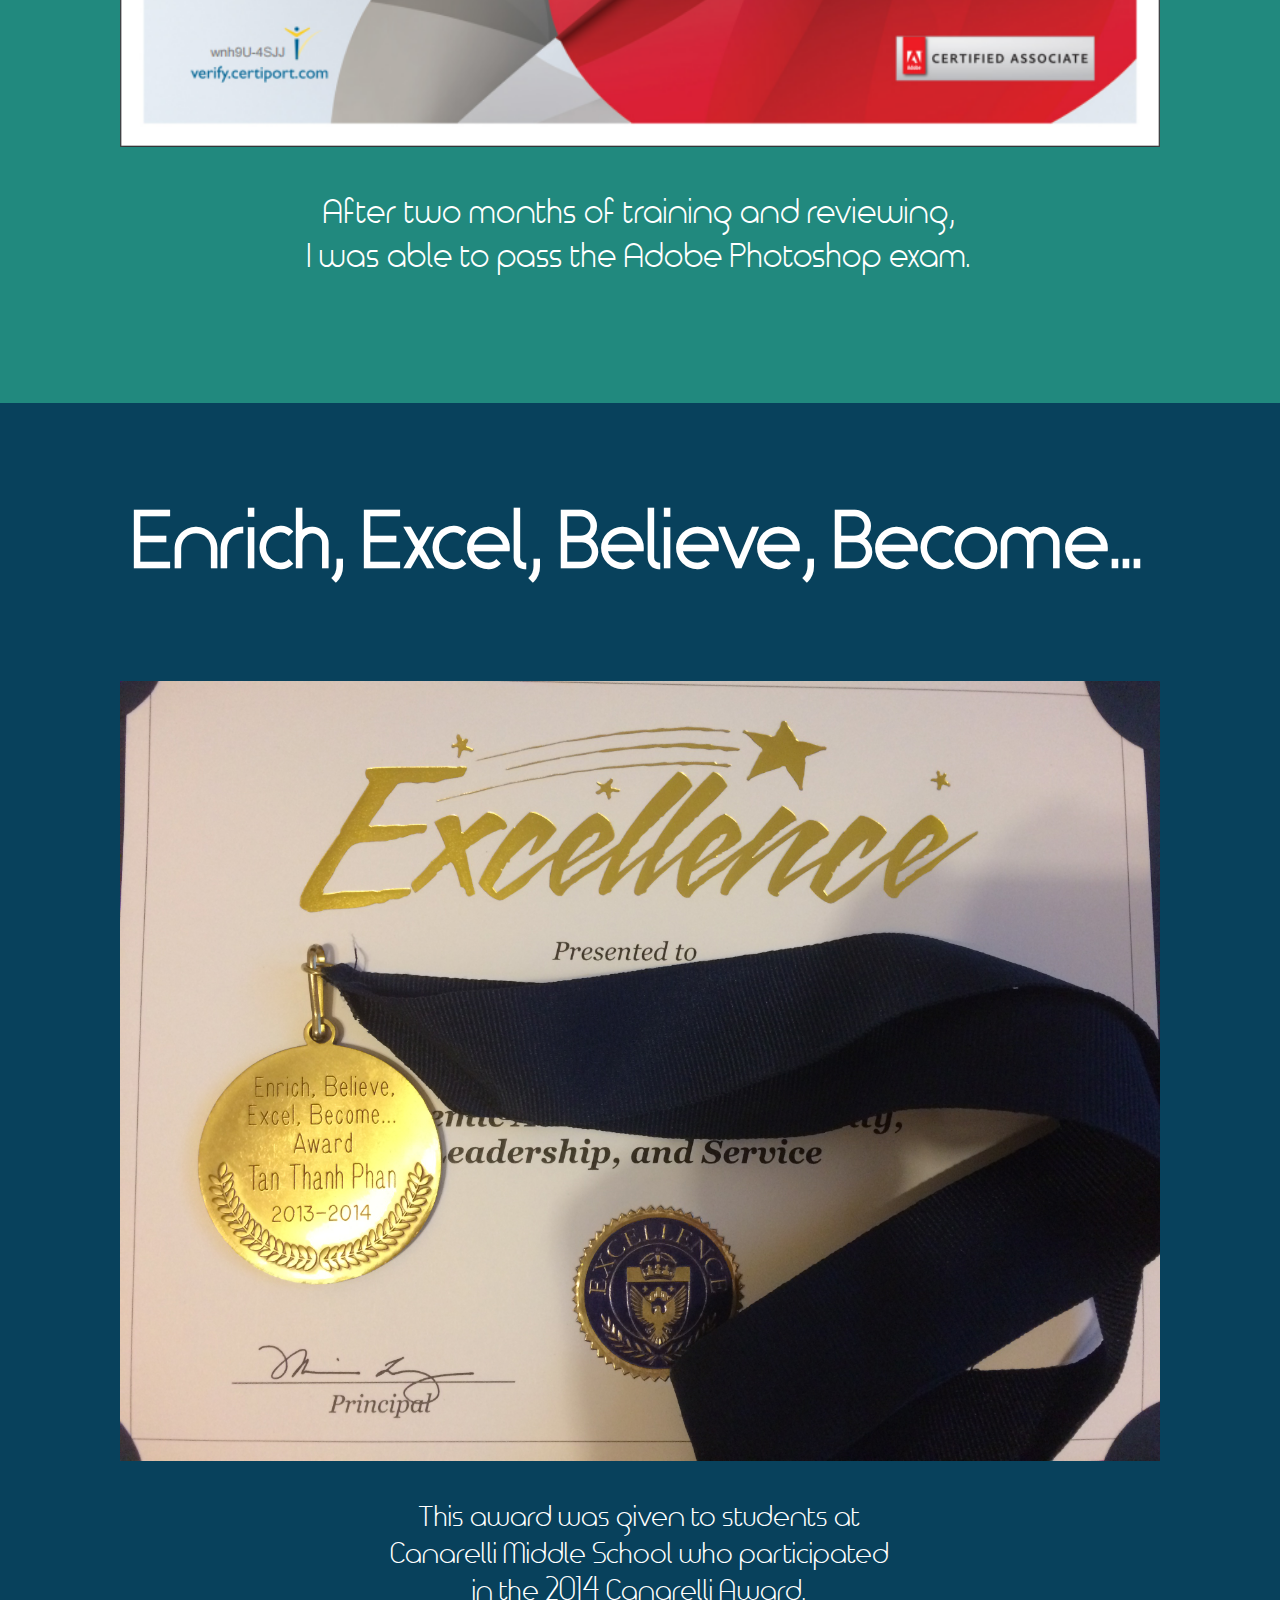
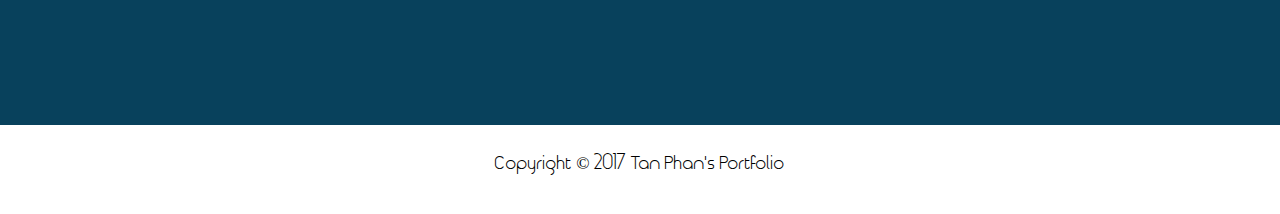
==== commit ce62157b: "Update achievements.html" ====
--- a/achievements.html
+++ b/achievements.html
@@ -9,7 +9,7 @@
         <title>Tan Phan</title>
     </center>
     <link rel="stylesheet" type="text/css" media="screen" href="assets/css/achievements.css">
-    <link rel="icon" href="assets/img/tanphan.gif" type="image/gif" sizes="16x16">
+     <link rel="shortcut icon" href="assets/img/tanphan.gif">
     
 </head>
 
--- a/assets/css/achievements.css
+++ b/assets/css/achievements.css
@@ -170,6 +170,25 @@
 
 .five-phone{
 	display: none;
+}
+
+#myBtn {
+    display: none; /* Hidden by default */
+    position: fixed; /* Fixed/sticky position */
+    bottom: 20px; /* Place the button at the bottom of the page */
+    right: 30px; /* Place the button 30px from the right */
+    z-index: 99; /* Make sure it does not overlap */
+    border: none; /* Remove borders */
+    outline: none; /* Remove outline */
+    background-color: red; /* Set a background color */
+    color: white; /* Text color */
+    cursor: pointer; /* Add a mouse pointer on hover */
+    padding: 15px; /* Some padding */
+    border-radius: 10px; /* Rounded corners */
+}
+
+#myBtn:hover {
+    background-color: #555; /* Add a dark-grey background on hover */
 }
 
 footer {
@@ -603,12 +622,31 @@
 }
 
 	
-}
-
-	
-	
-	
-
-
-
-
+#myBtn {
+    display: none; /* Hidden by default */
+    position: fixed; /* Fixed/sticky position */
+    bottom: 20px; /* Place the button at the bottom of the page */
+    right: 30px; /* Place the button 30px from the right */
+    z-index: 99; /* Make sure it does not overlap */
+    border: none; /* Remove borders */
+    outline: none; /* Remove outline */
+    background-color: red; /* Set a background color */
+    color: white; /* Text color */
+    cursor: pointer; /* Add a mouse pointer on hover */
+    padding: 15px; /* Some padding */
+    border-radius: 10px; /* Rounded corners */
+}
+
+#myBtn:hover {
+    background-color: #555; /* Add a dark-grey background on hover */
+}
+	
+}
+
+	
+	
+	
+
+
+
+
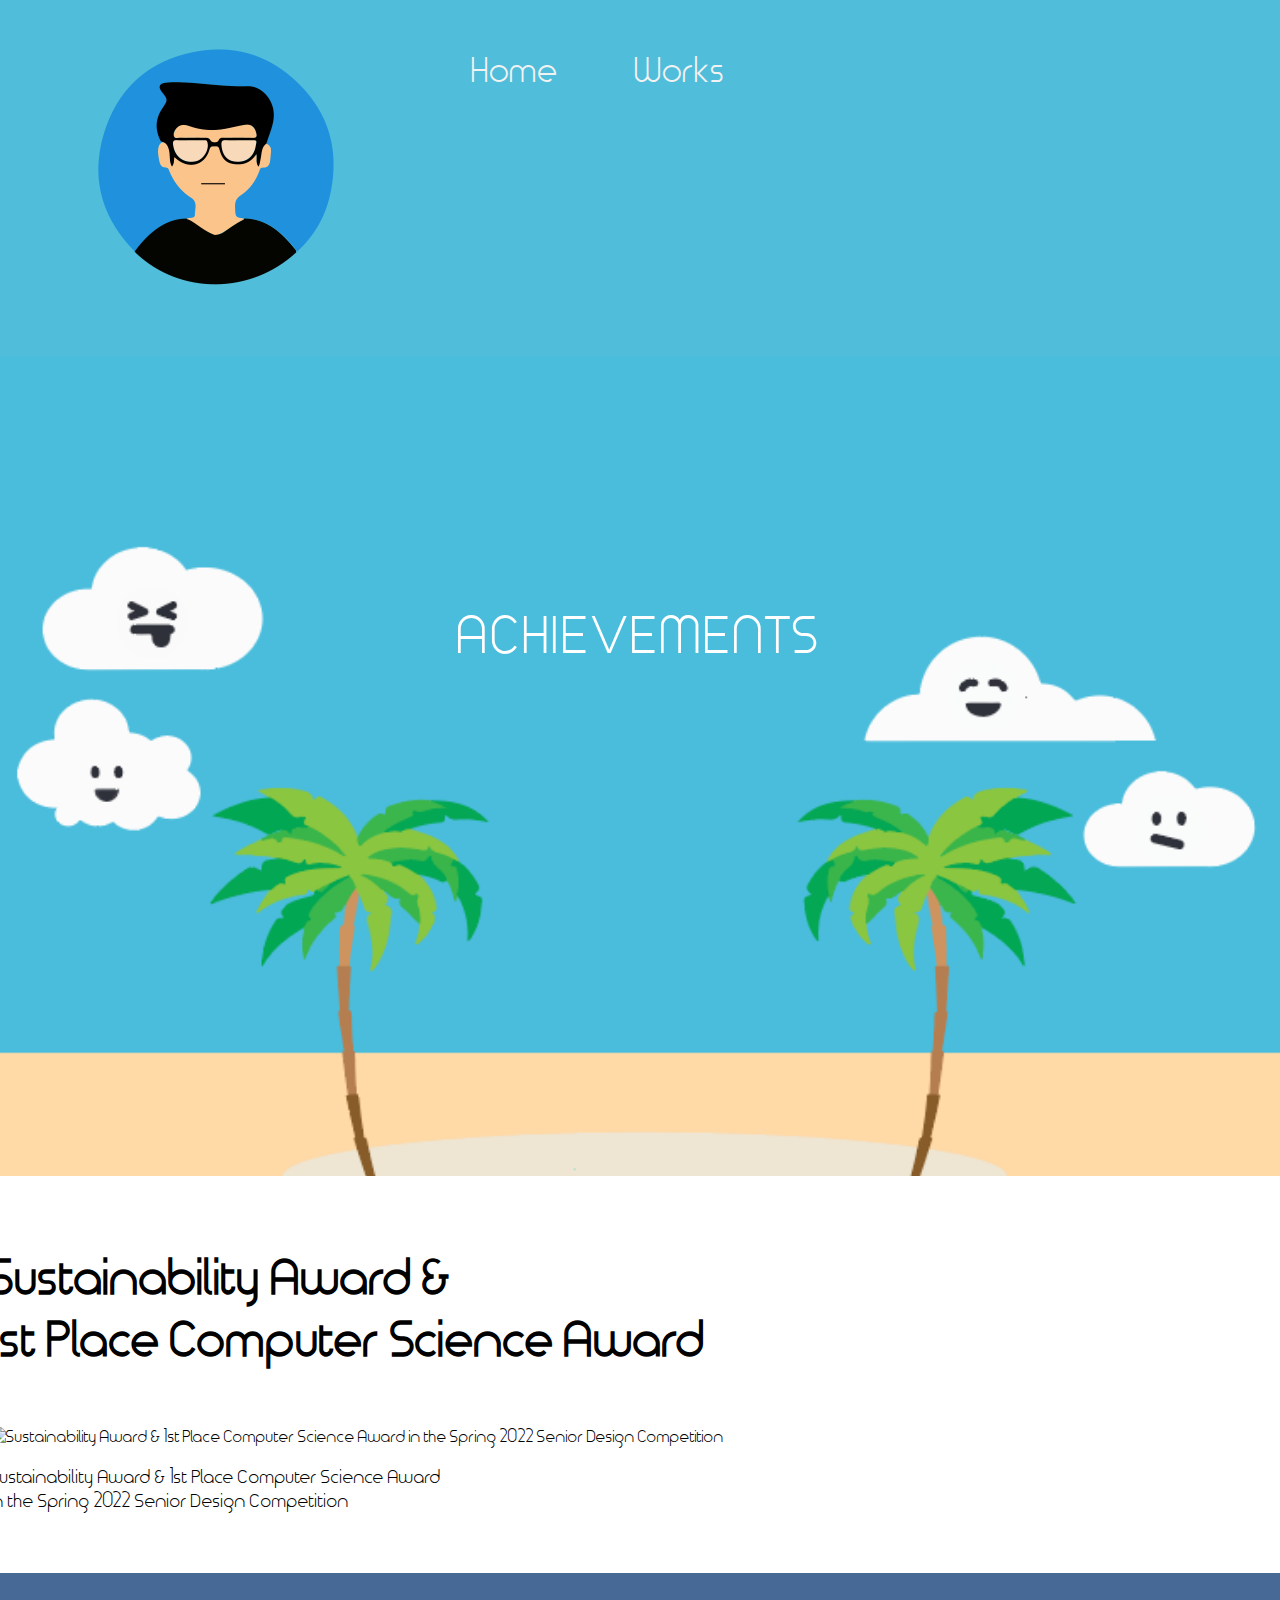
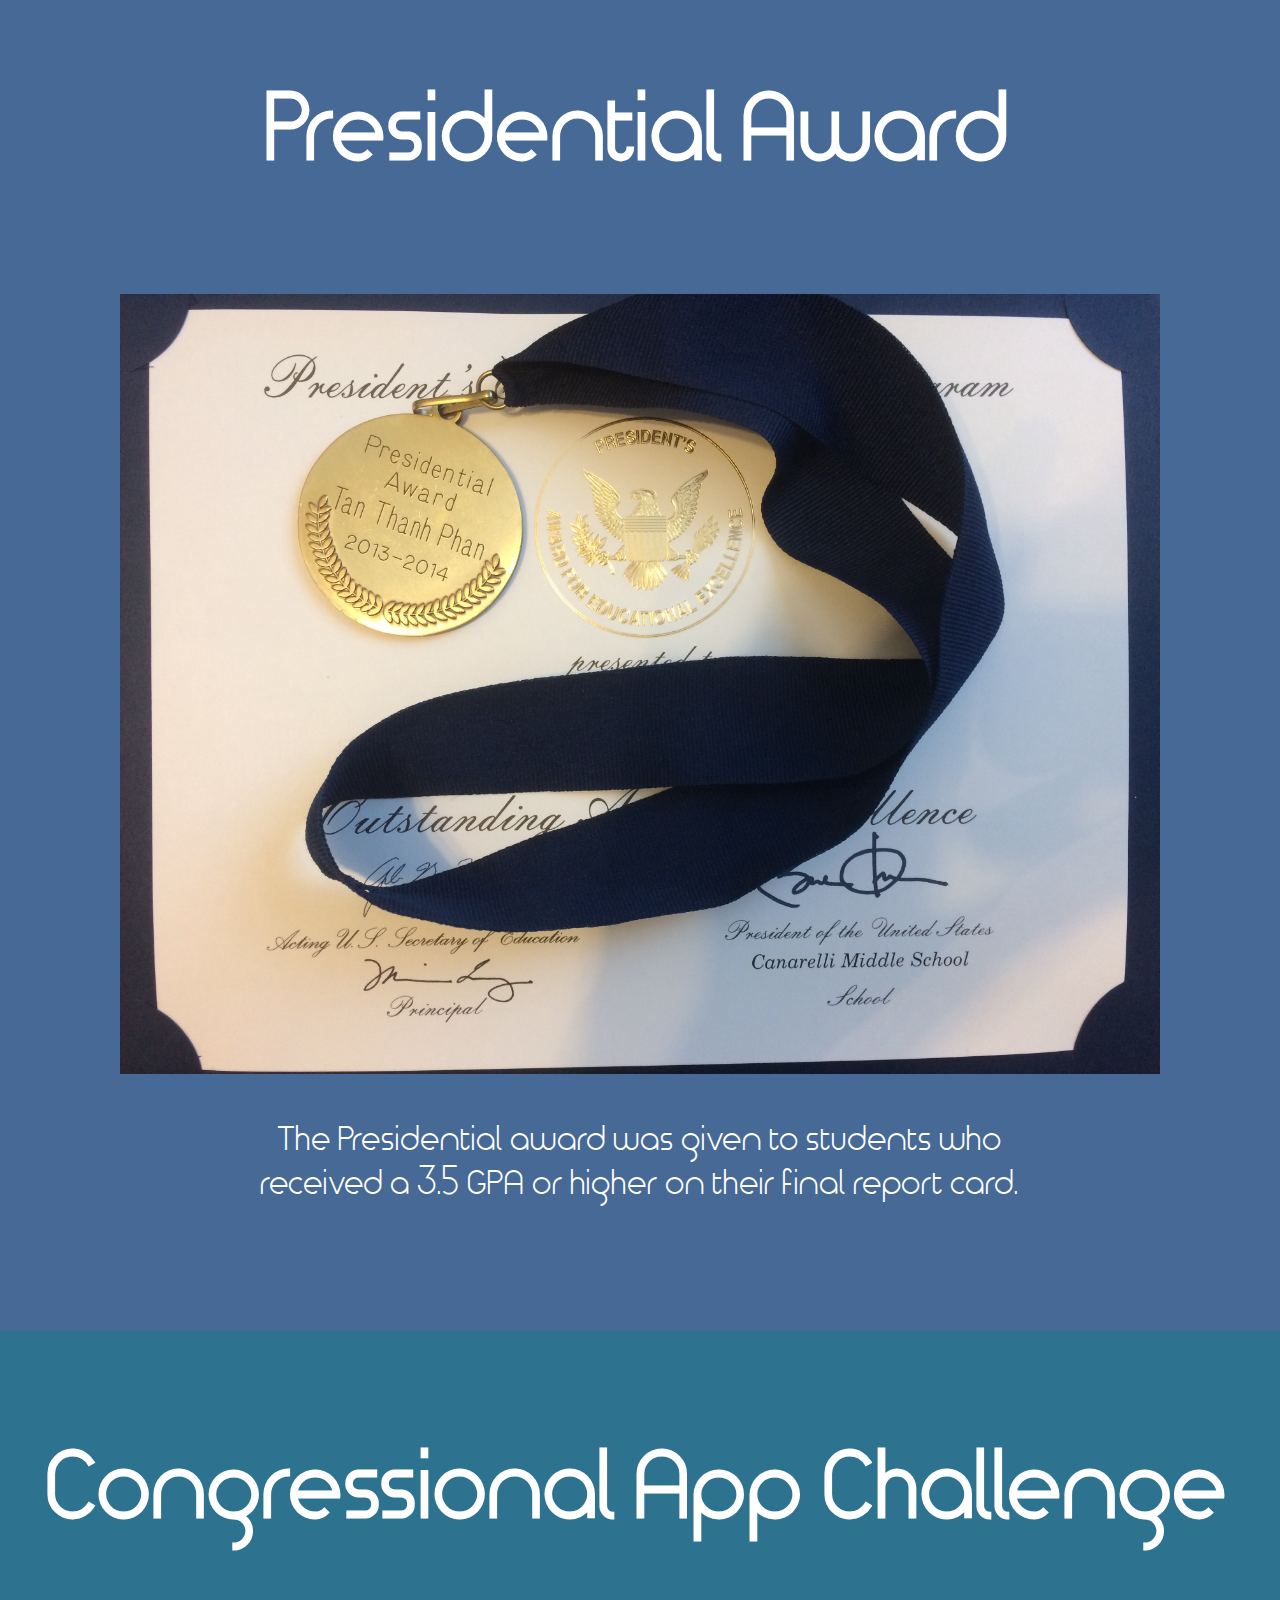
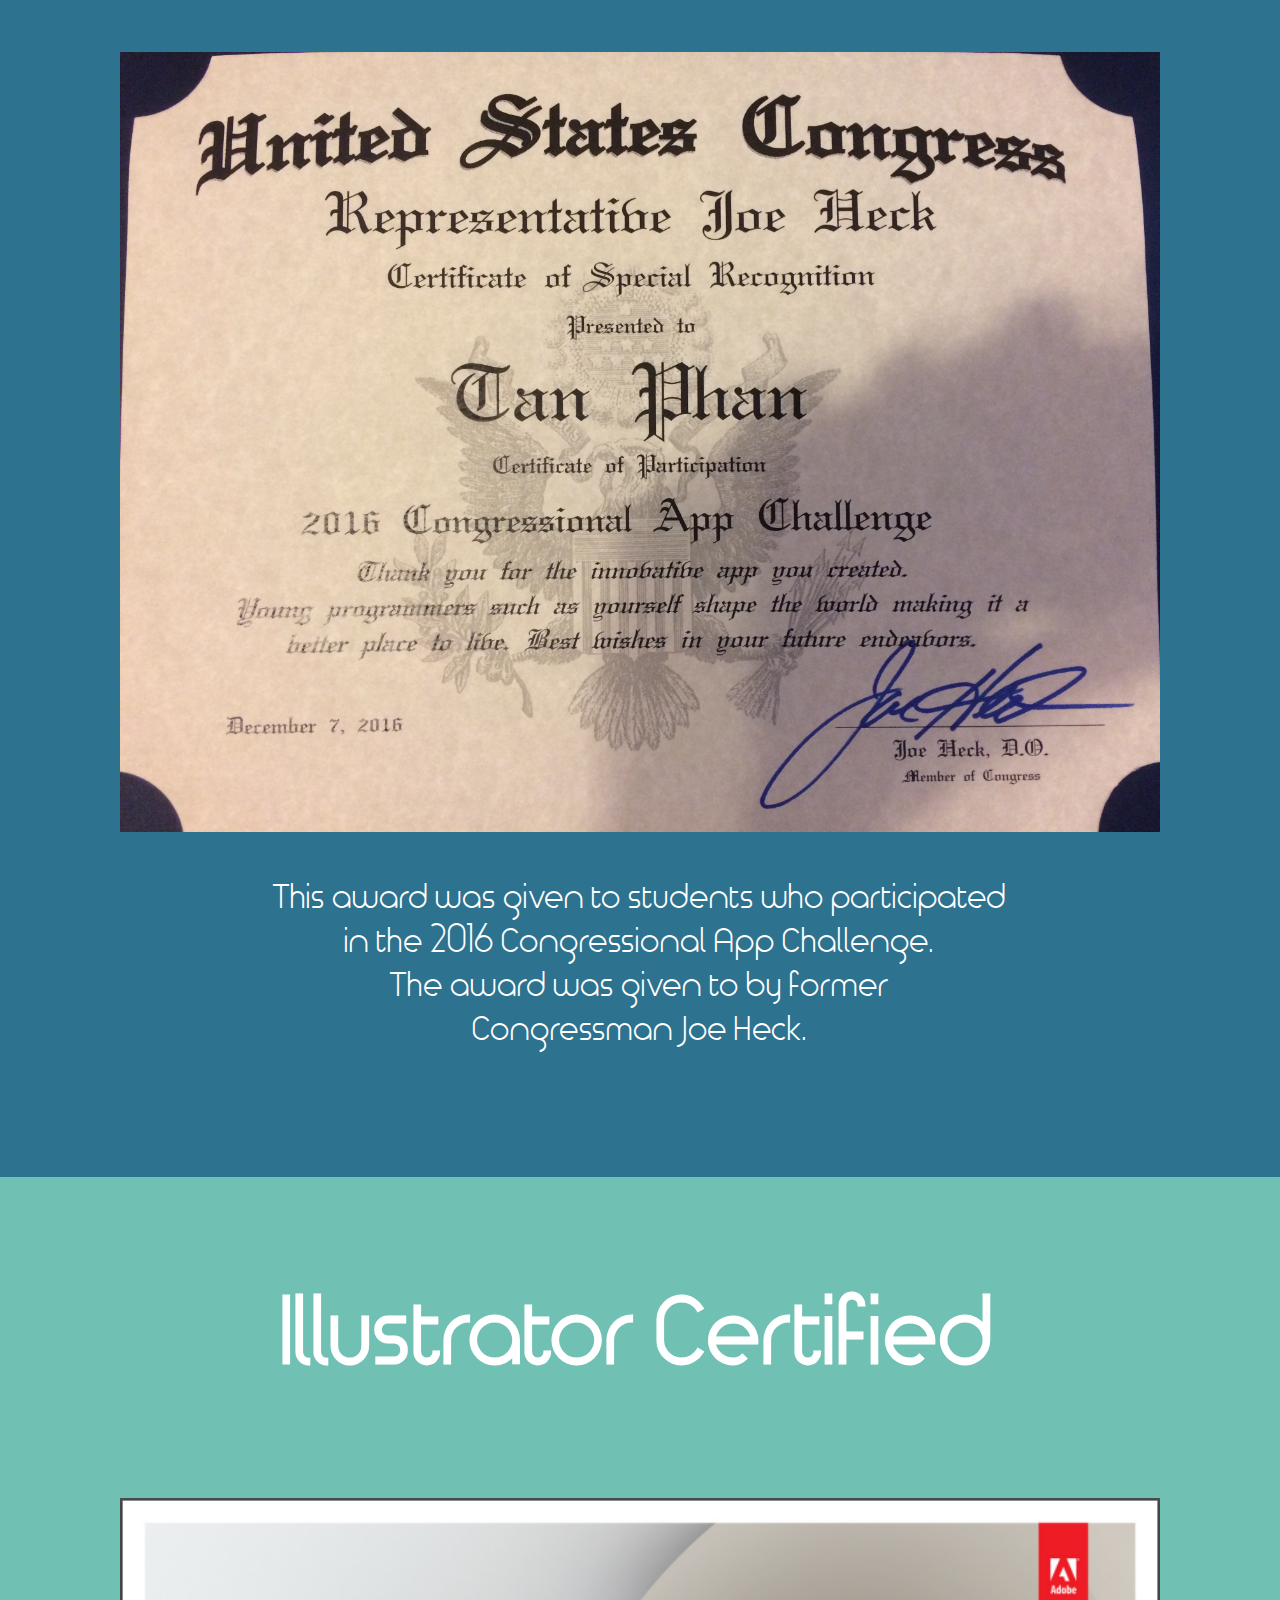
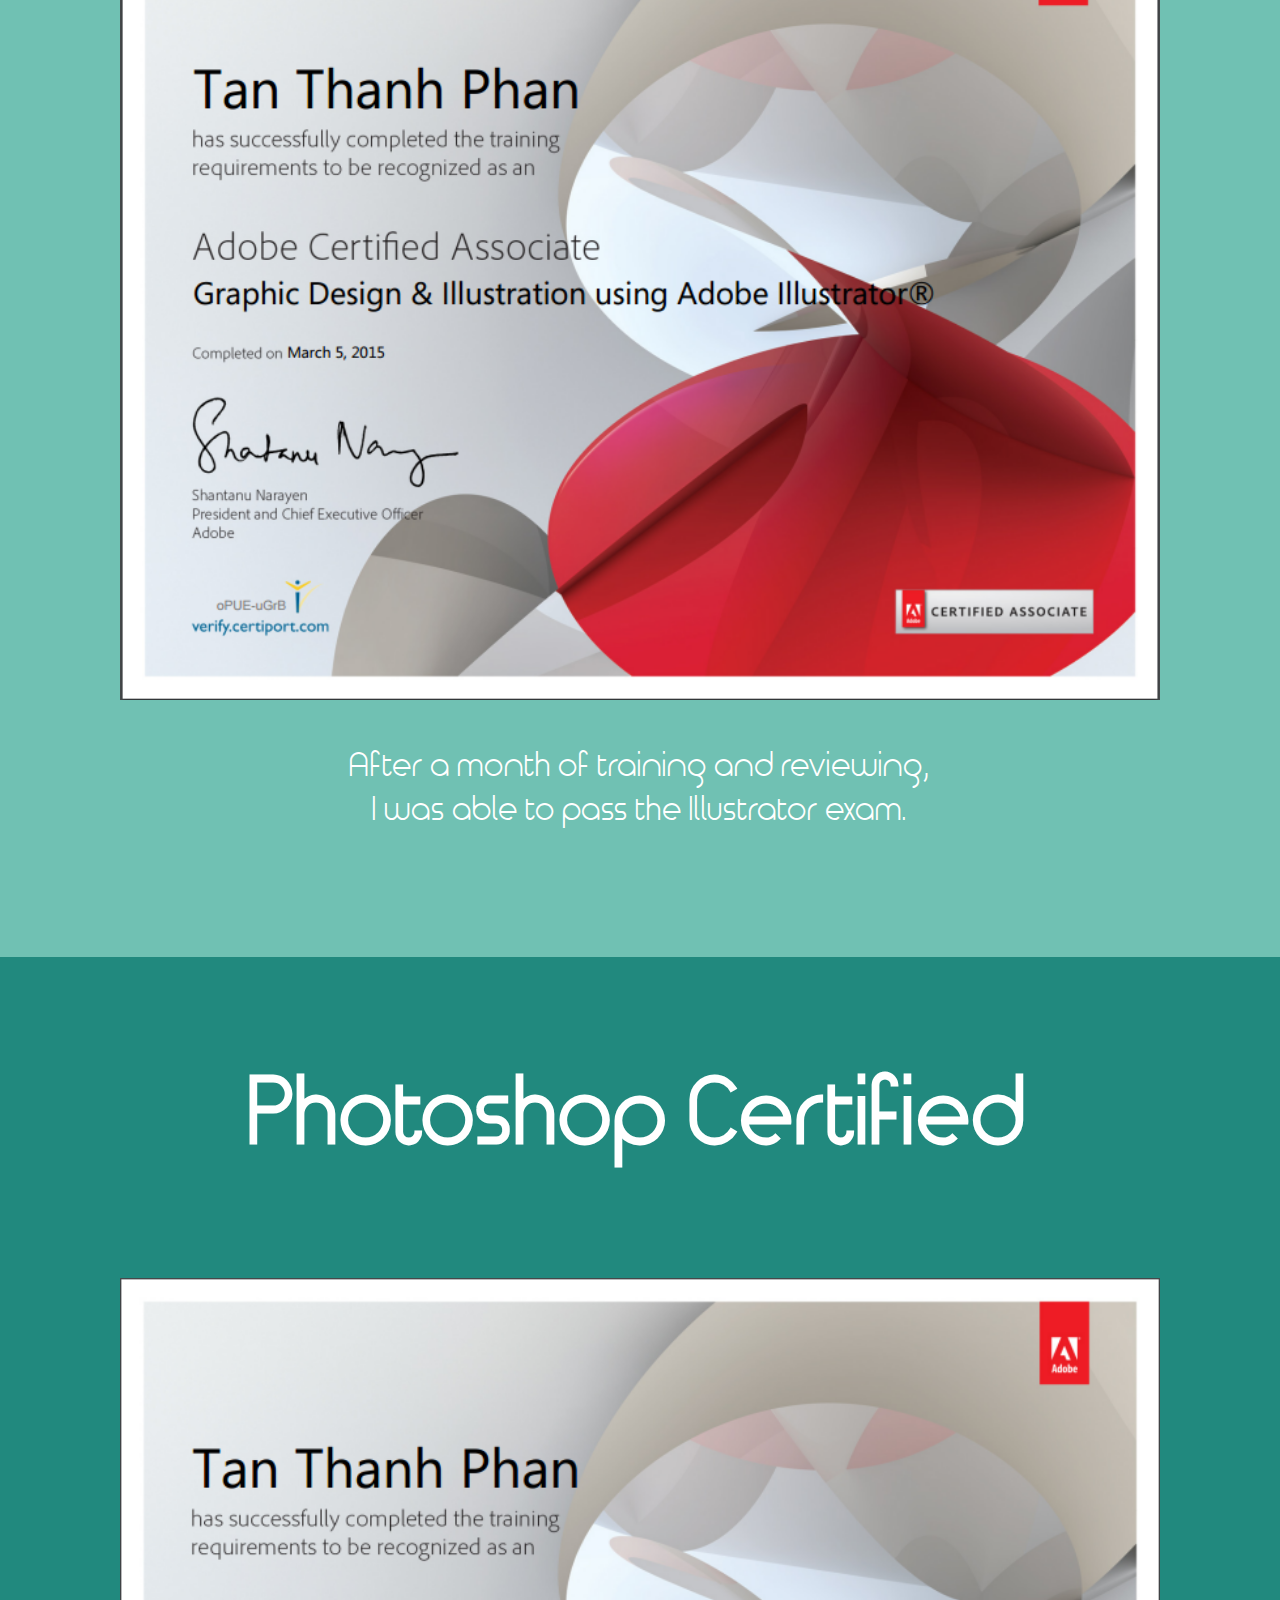
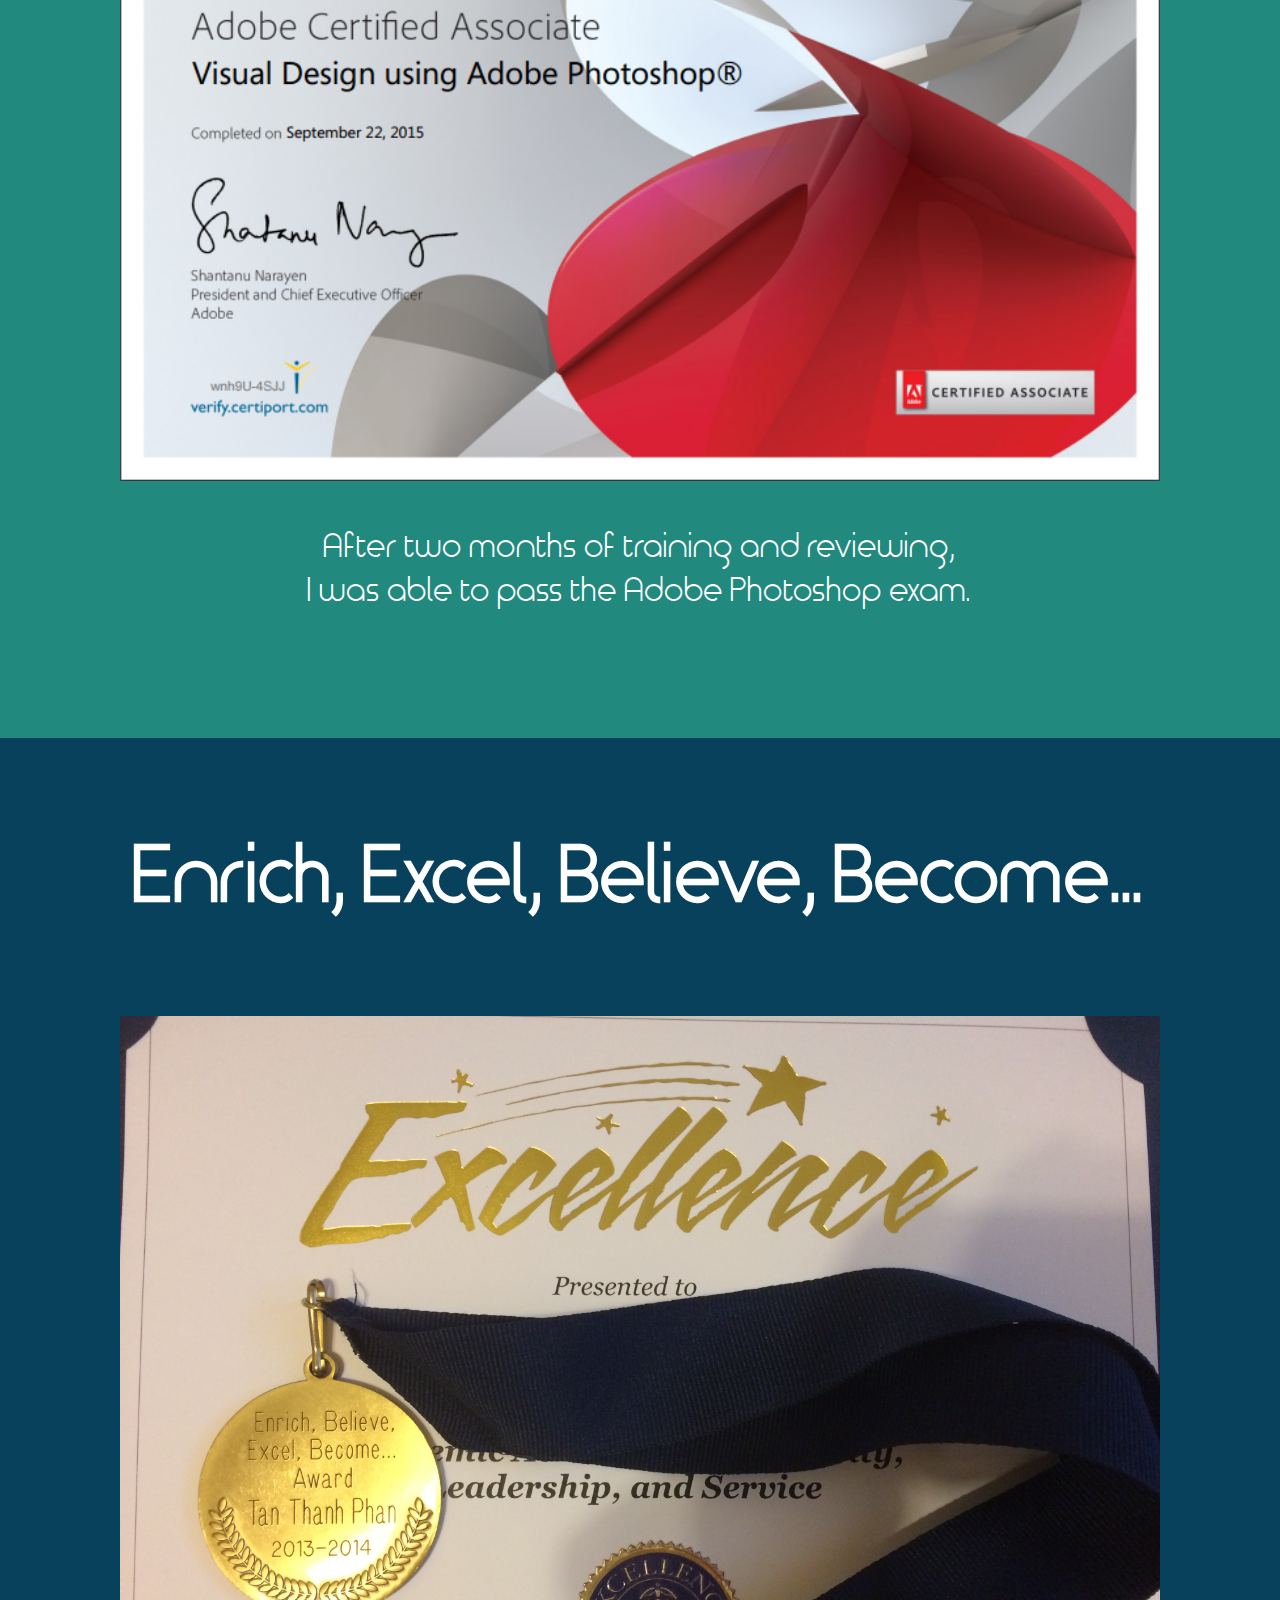
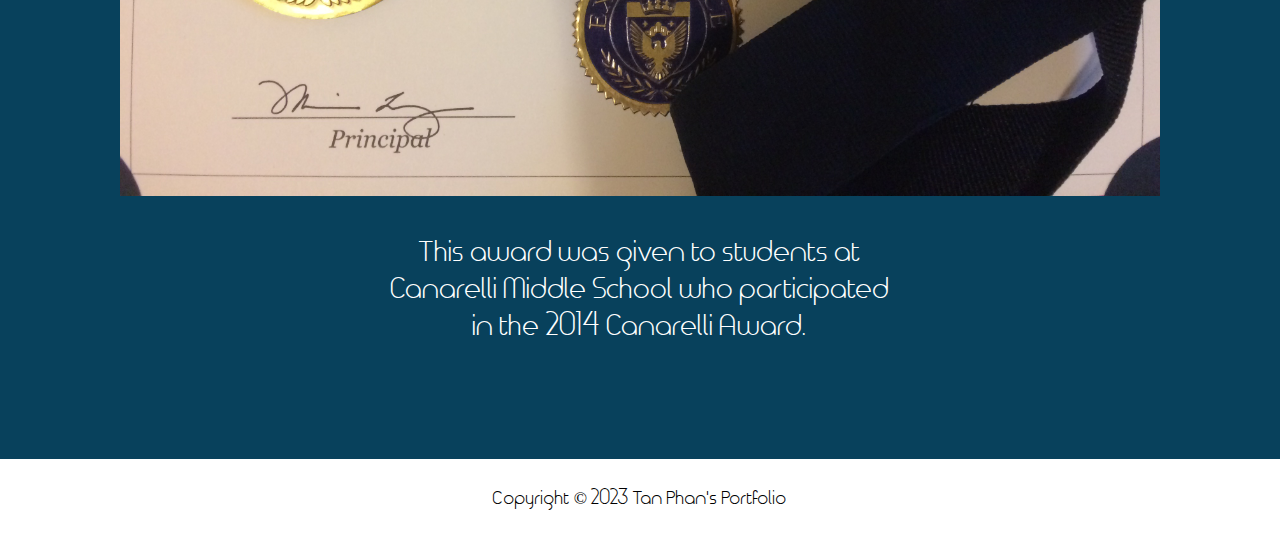
==== commit 40dc9e4c: "Update achievements.html" ====
--- a/achievements.html
+++ b/achievements.html
@@ -5,11 +5,11 @@
 <head>
     <meta charset="utf-8">
     <meta name="viewport" content="width=screen-width initial-scale=1.0">
+    <link rel="icon" href="assets/img/favicon.png">
     <center>
         <title>Tan Phan</title>
     </center>
     <link rel="stylesheet" type="text/css" media="screen" href="assets/css/achievements.css">
-     <link rel="shortcut icon" href="assets/img/tanphan.gif">
     
 </head>
 
@@ -35,7 +35,11 @@
 <br>
 <br>
 
-
+  <div class = "ento">
+   	<h1>Sustainability Award &amp;<br> 1st Place Computer Science Award</h1><br>
+    <img src="assets/img/entoAwards.jpg" alt="Sustainability Award & 1st Place Computer Science Award in the Spring 2022 Senior Design Competition" style="width:80%;height:80%;">
+ 	<br> <p>Sustainability Award &amp; 1st Place Computer Science Award <br>in the Spring 2022 Senior Design Competition<br></p><br>
+   </div>
   
   <div class = "one">
    	<h1>Presidential Award</h1><br>
@@ -102,7 +106,7 @@
  
 	            <div id="footerWrapper">
                 <footer id="foot">
-                    <p>Copyright © 2017 Tan Phan's Portfolio</p>
+                    <p>Copyright © 2023 Tan Phan's Portfolio</p>
                 </footer>
             </div>                                                                                 
                                                                    
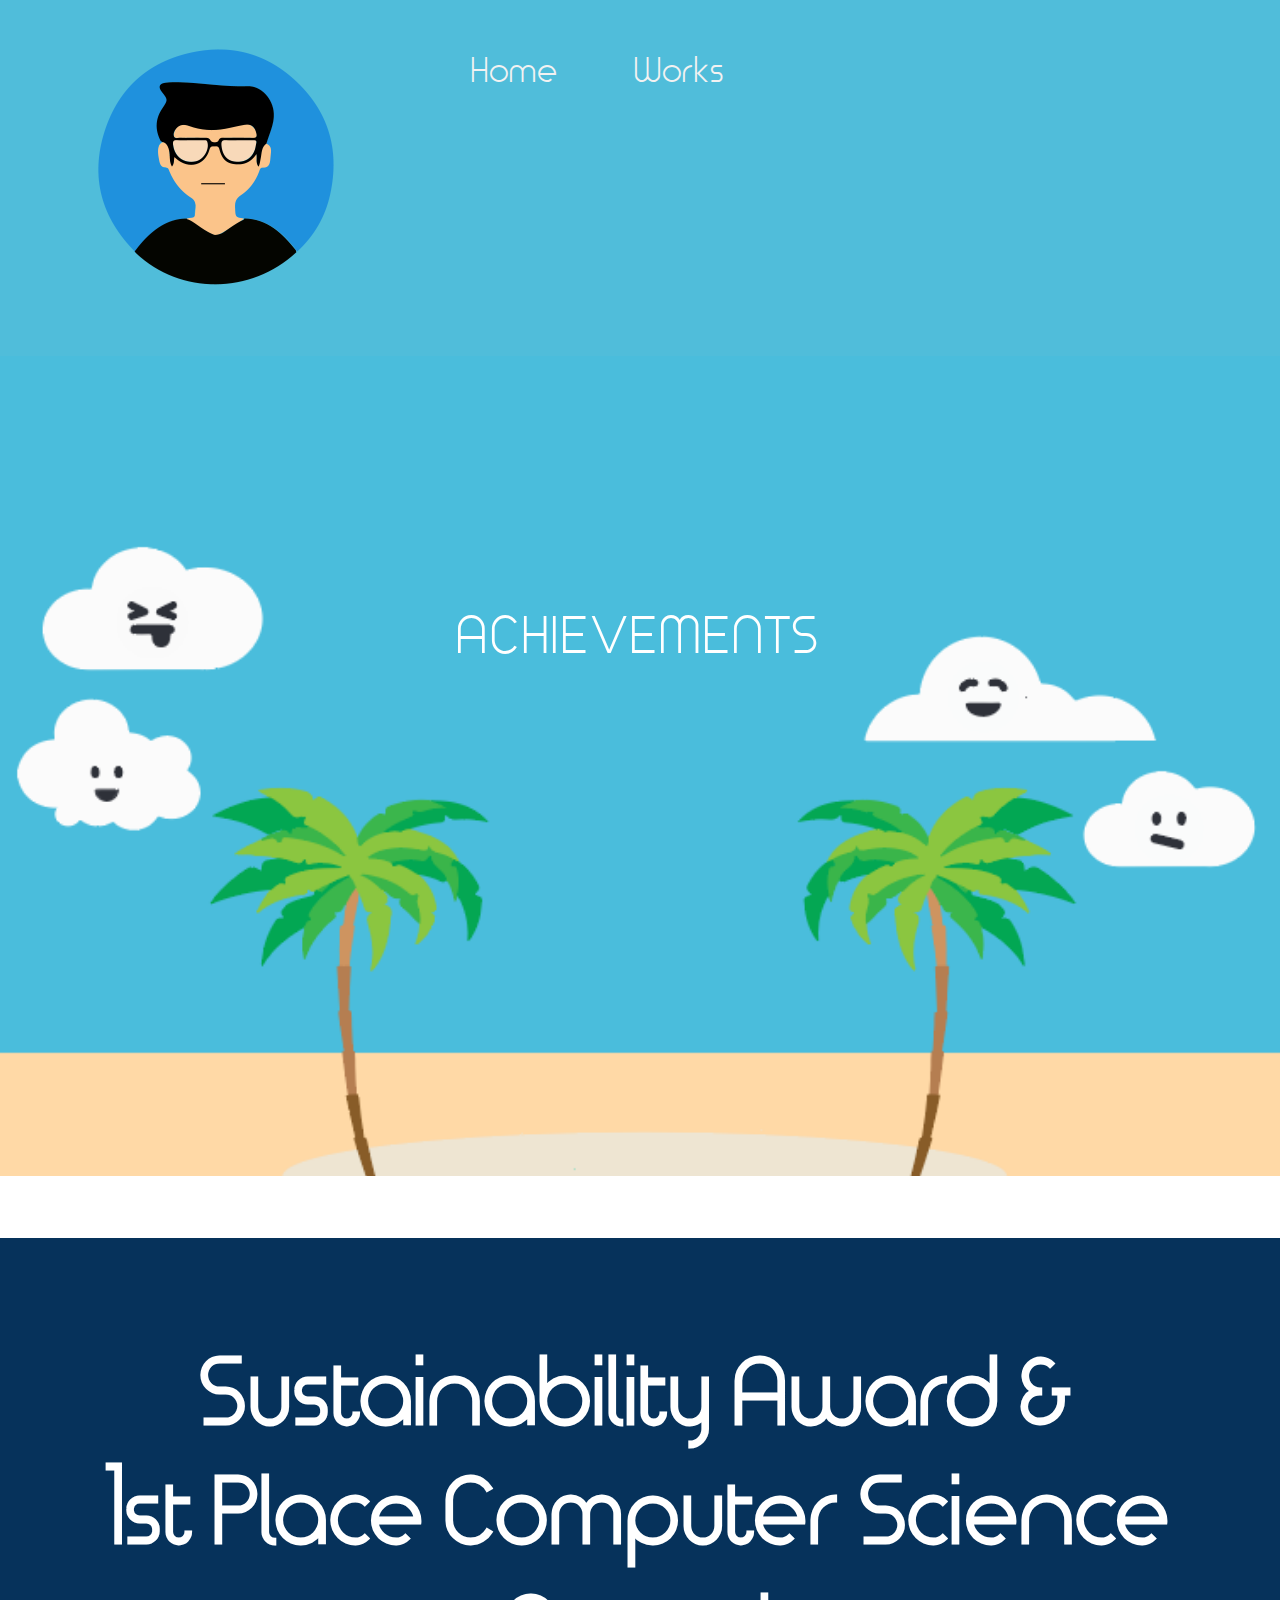
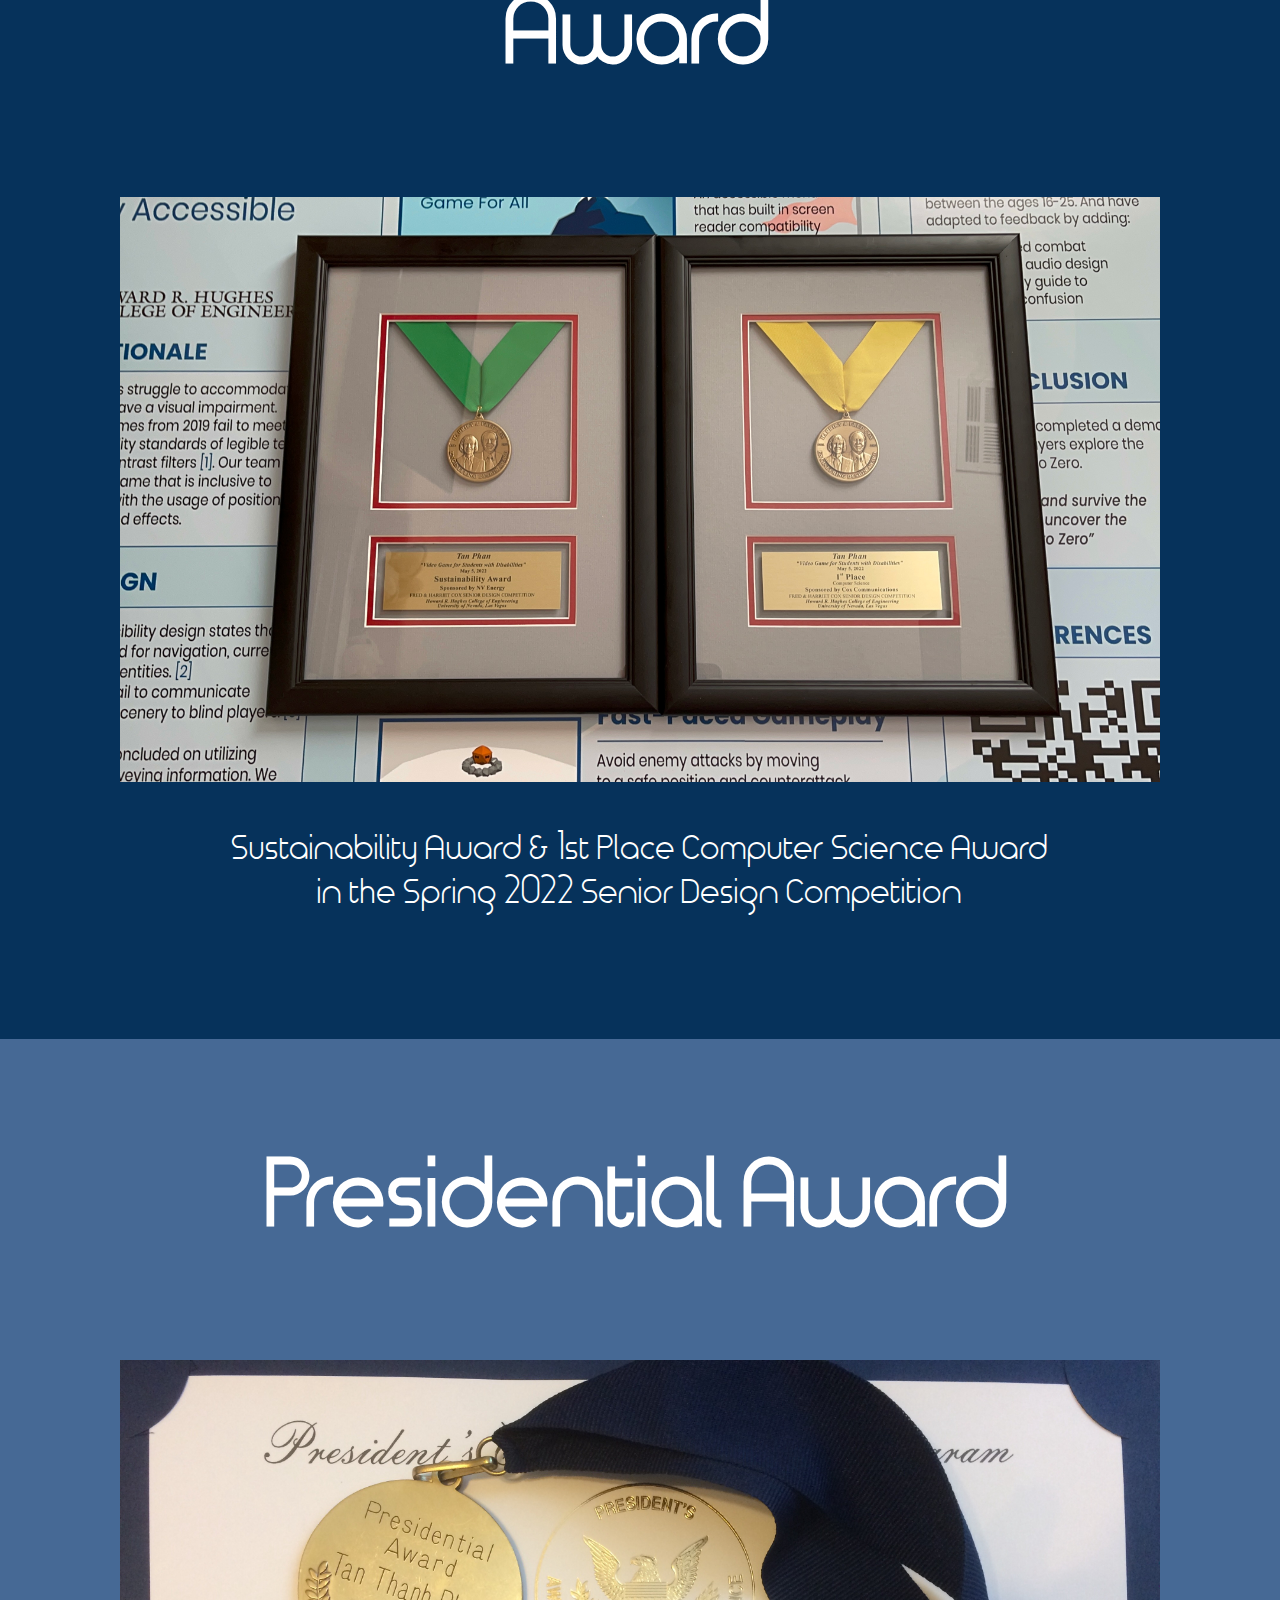
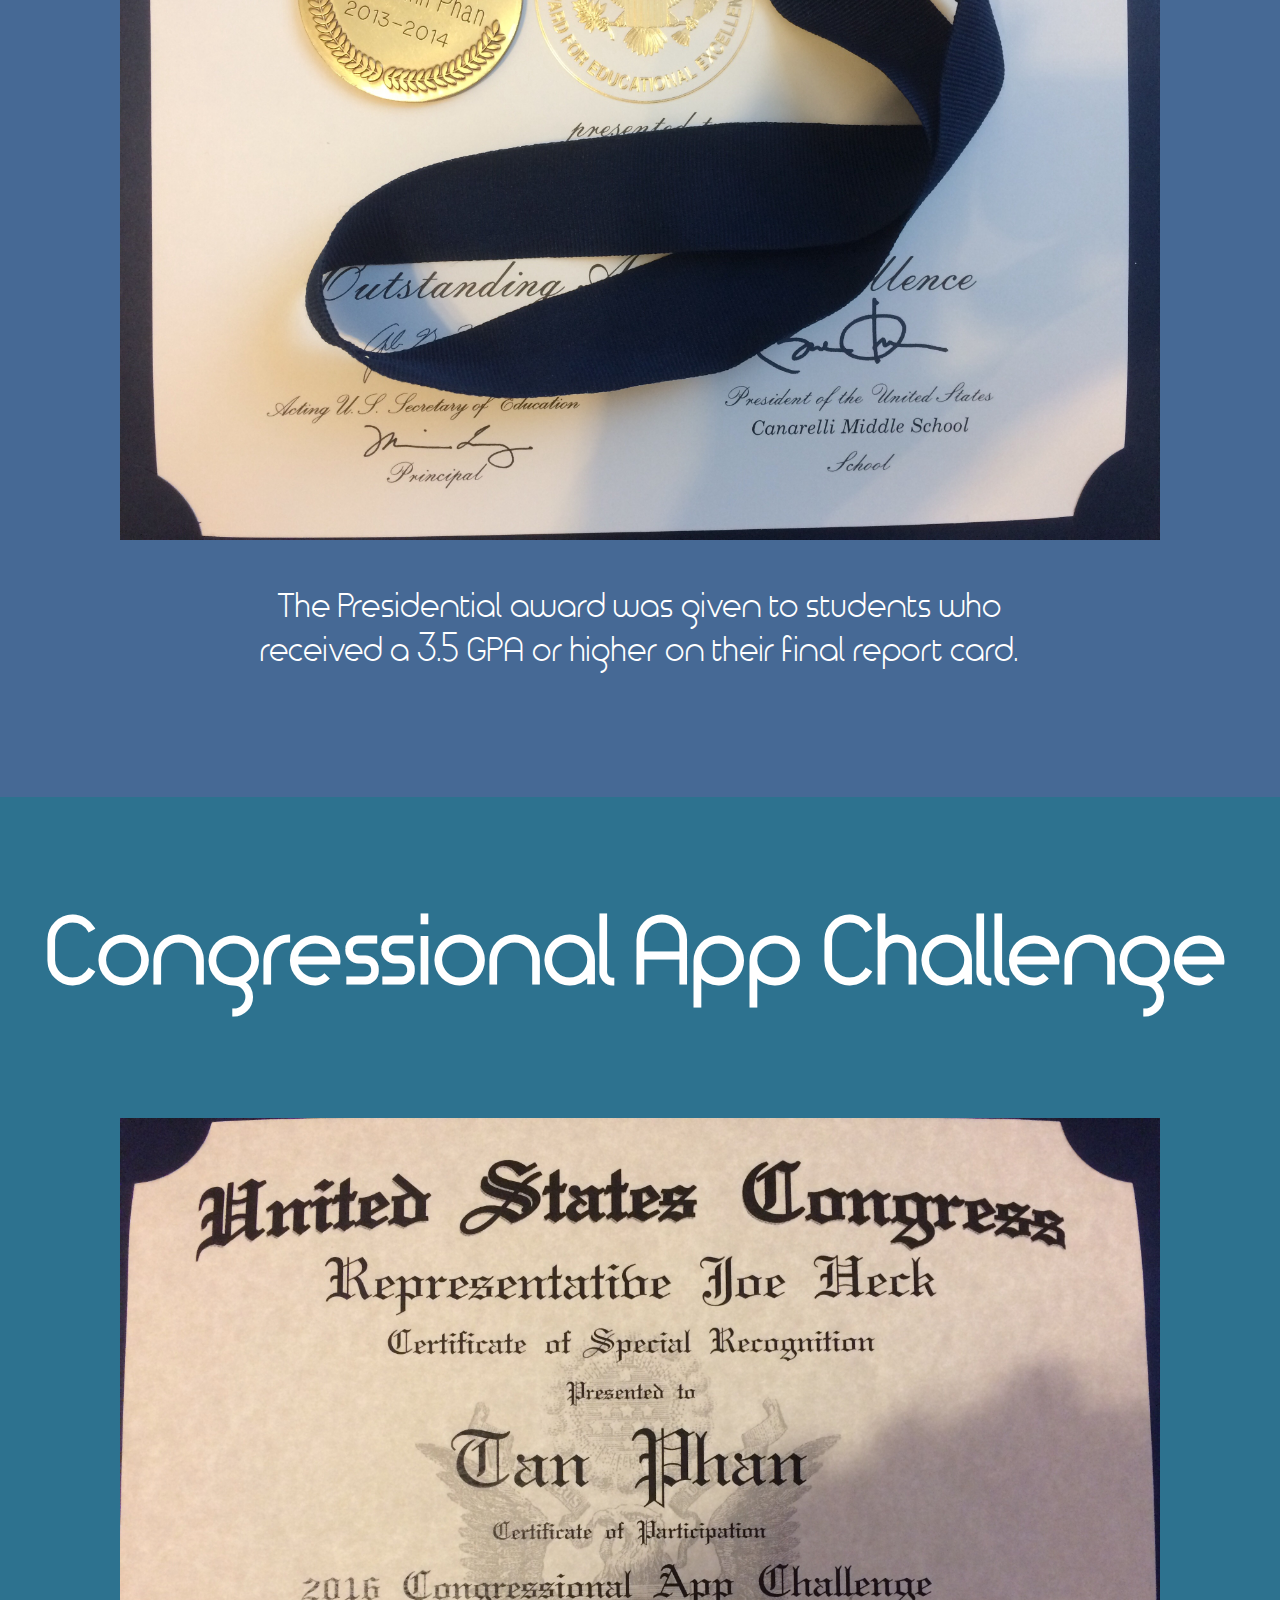
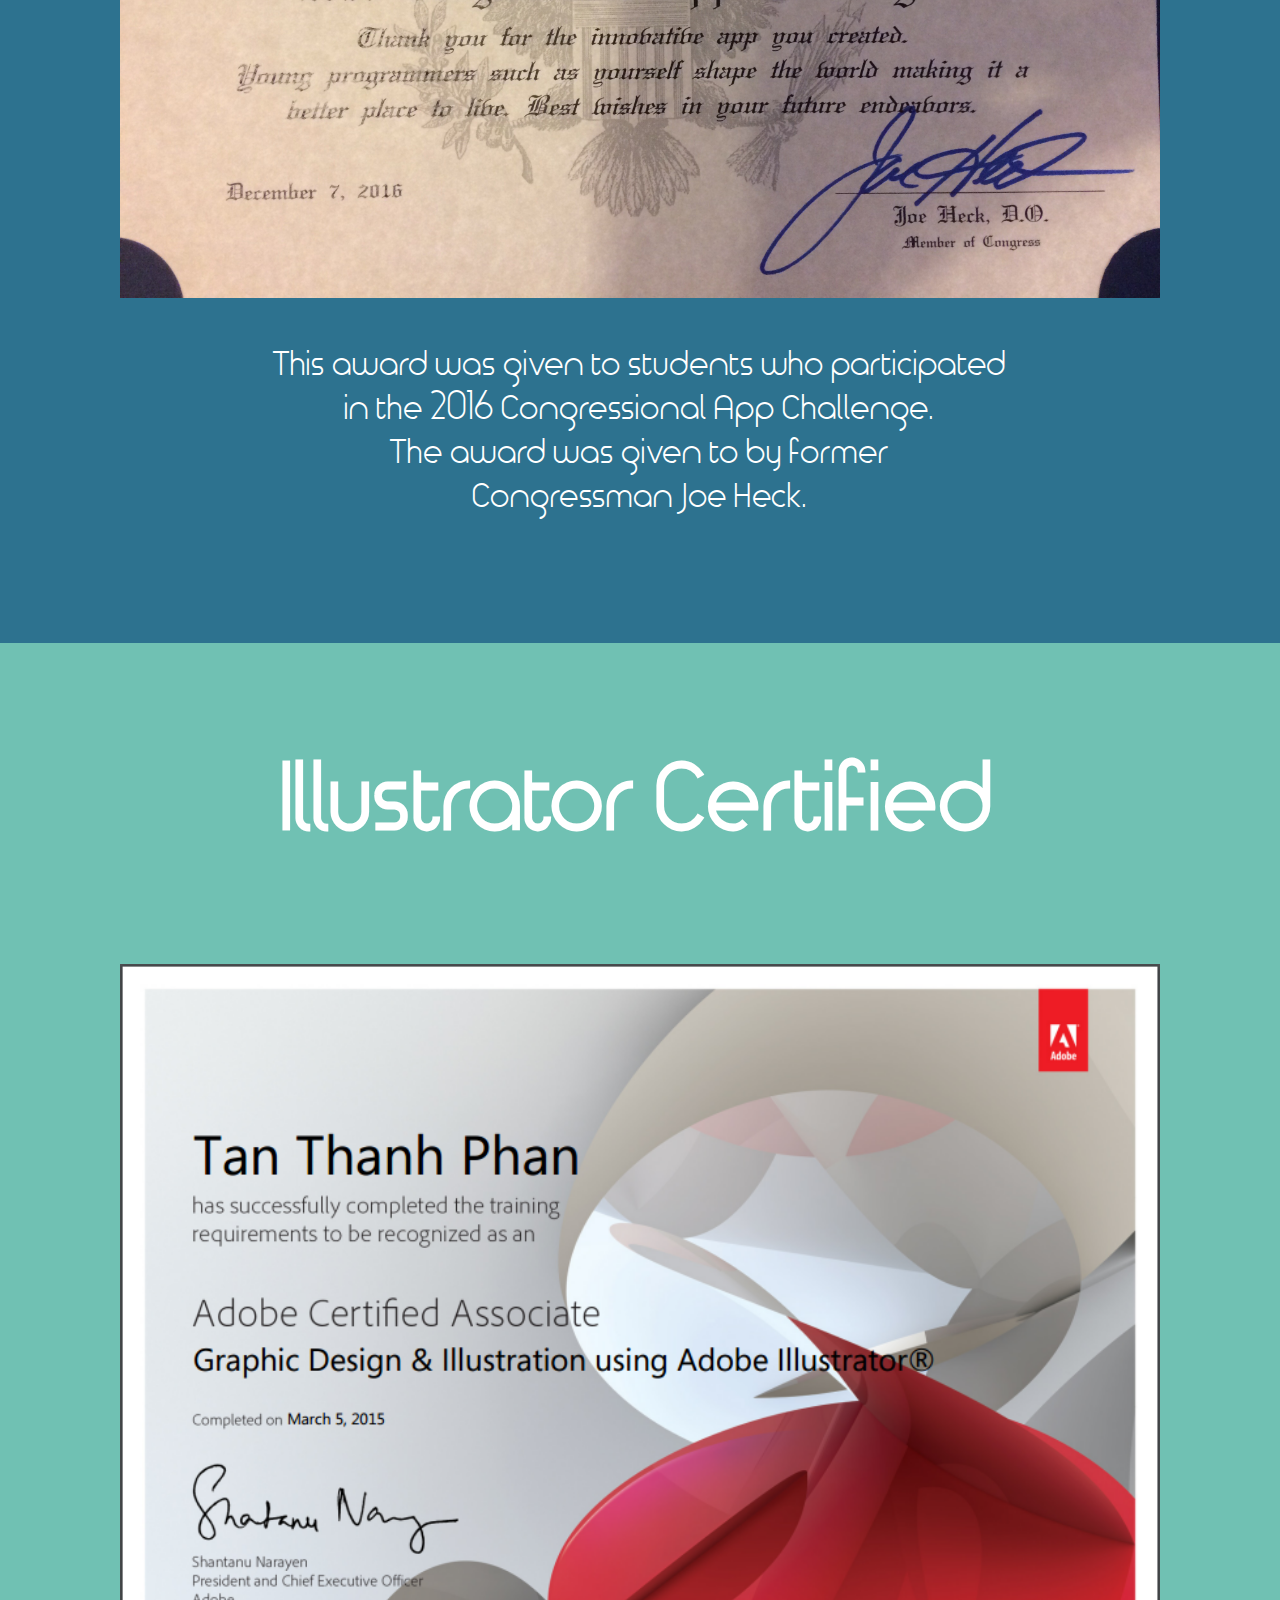
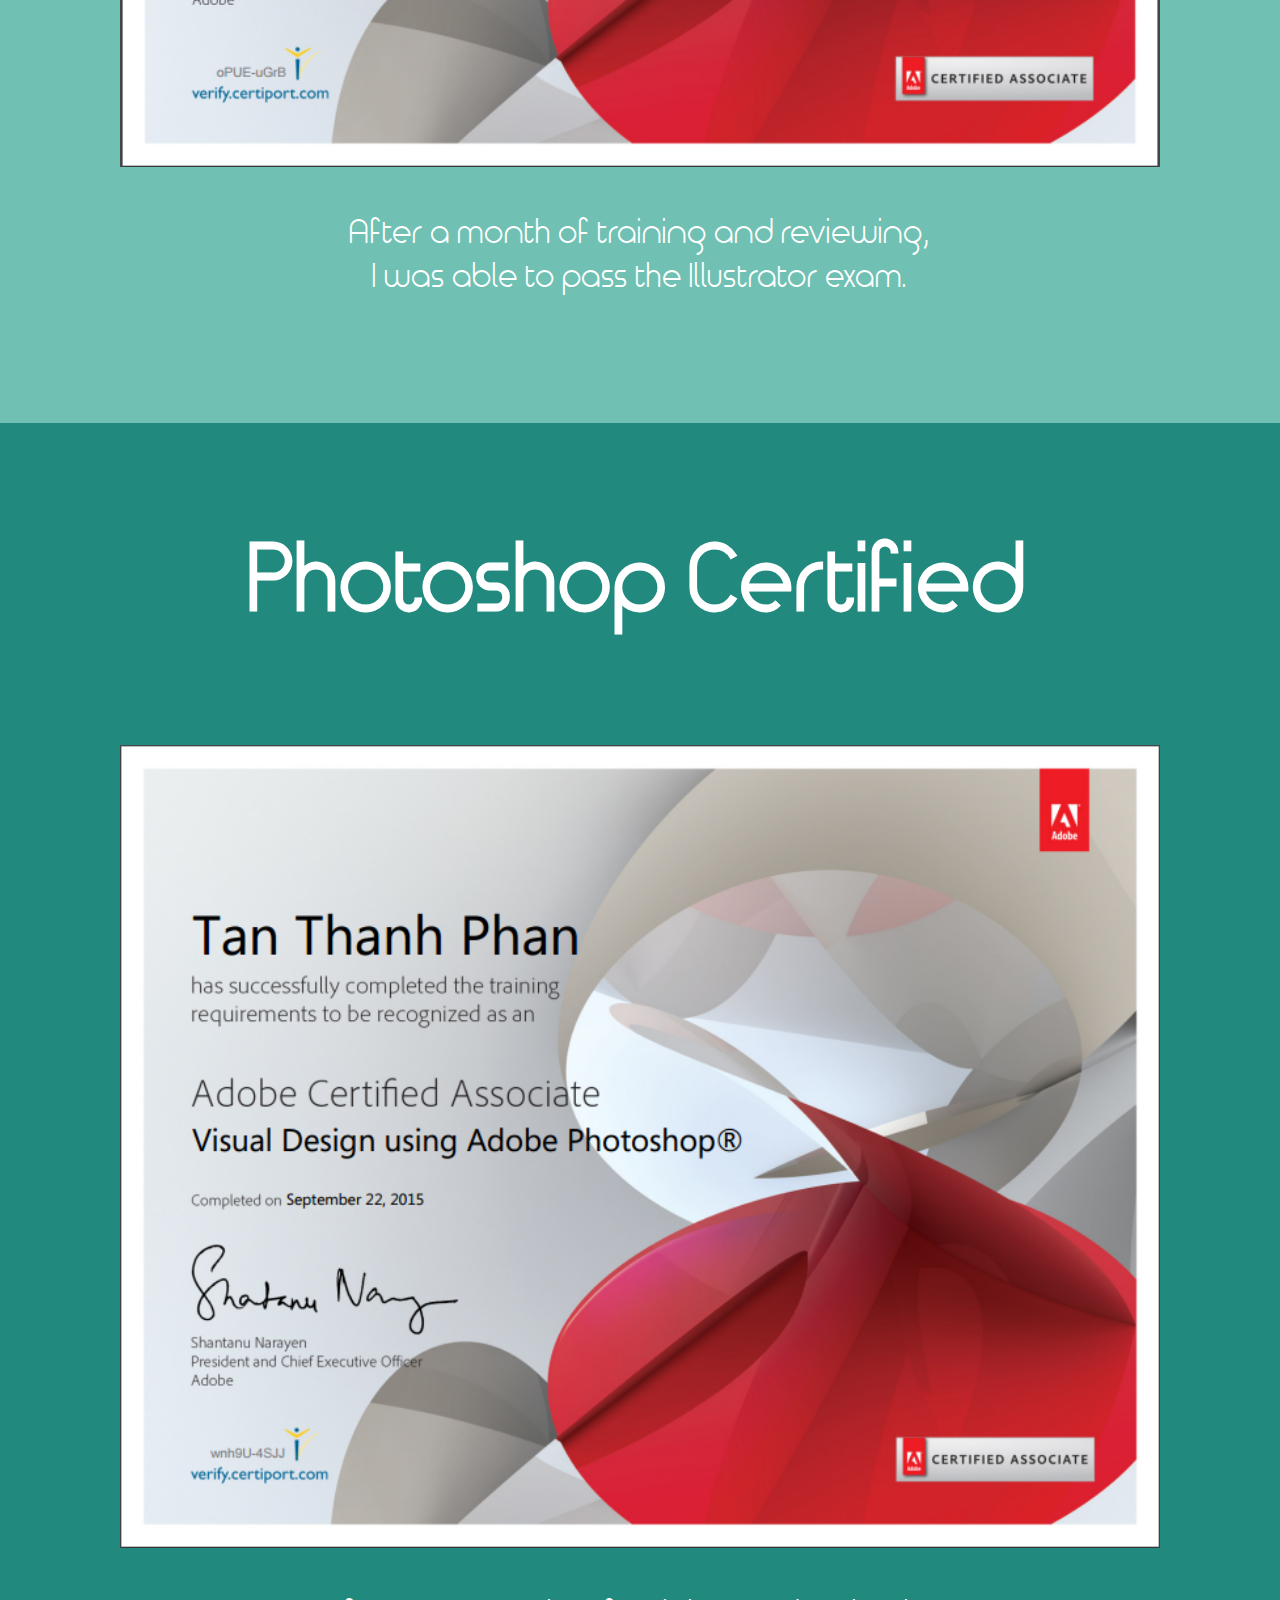
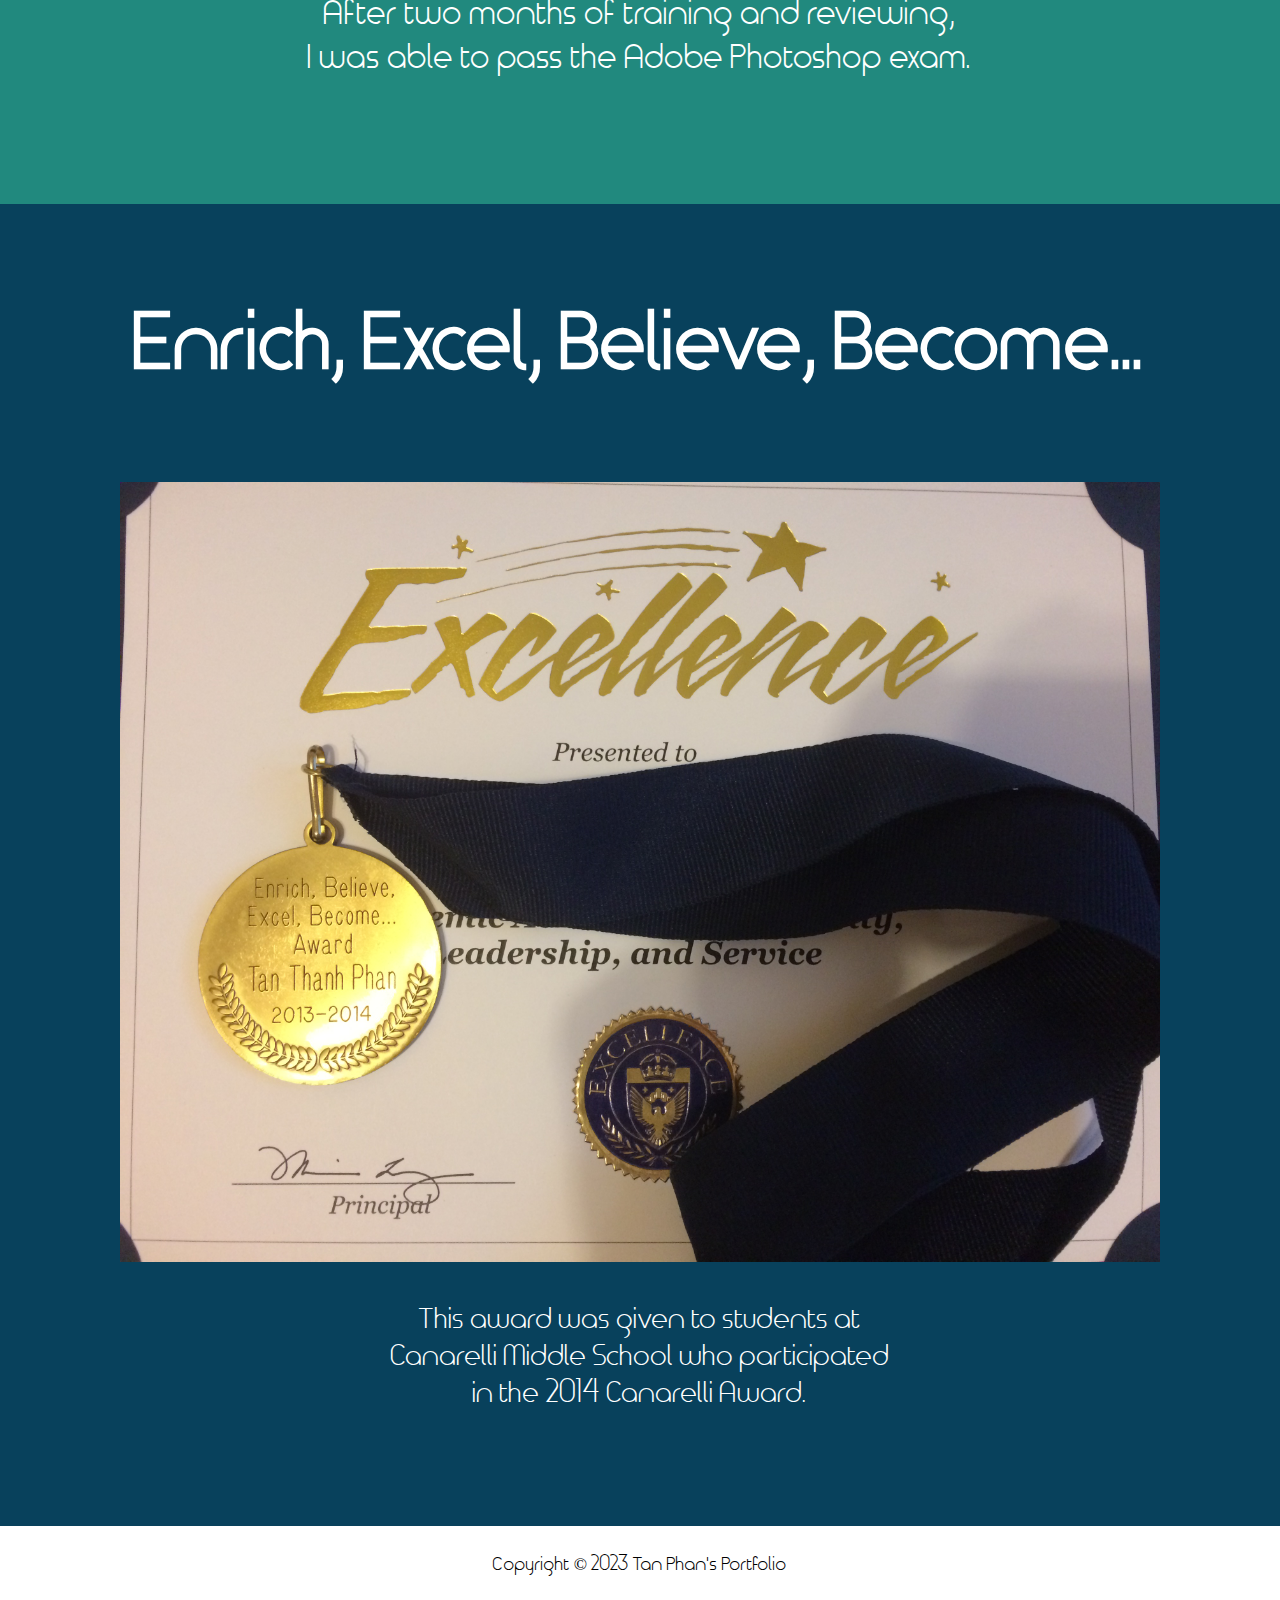
==== commit 809febca: "Update achievements.html" ====
--- a/achievements.html
+++ b/achievements.html
@@ -37,7 +37,7 @@
 
   <div class = "ento">
    	<h1>Sustainability Award &amp;<br> 1st Place Computer Science Award</h1><br>
-    <img src="assets/img/entoAwards.jpg" alt="Sustainability Award & 1st Place Computer Science Award in the Spring 2022 Senior Design Competition" style="width:80%;height:80%;">
+    <img src="assets/img/entoAwards.JPG" alt="Sustainability Award & 1st Place Computer Science Award in the Spring 2022 Senior Design Competition" style="width:80%;height:80%;">
  	<br> <p>Sustainability Award &amp; 1st Place Computer Science Award <br>in the Spring 2022 Senior Design Competition<br></p><br>
    </div>
   
--- a/assets/css/achievements.css
+++ b/assets/css/achievements.css
@@ -87,9 +87,18 @@
 
 
 
+.ento {
+	margin-top: 20px;
+	padding-top: 40px;
+	padding-bottom: 50px;
+    width: 100%; height: 100%;
+	background-color: #06325B;
+	text-align: center;
+	color: white;
+	font-size: 1.9em;
+}
 
 .one {
-	margin-top: 20px;
 	padding-top: 40px;
 	padding-bottom: 50px;
     width: 100%; height: 100%;
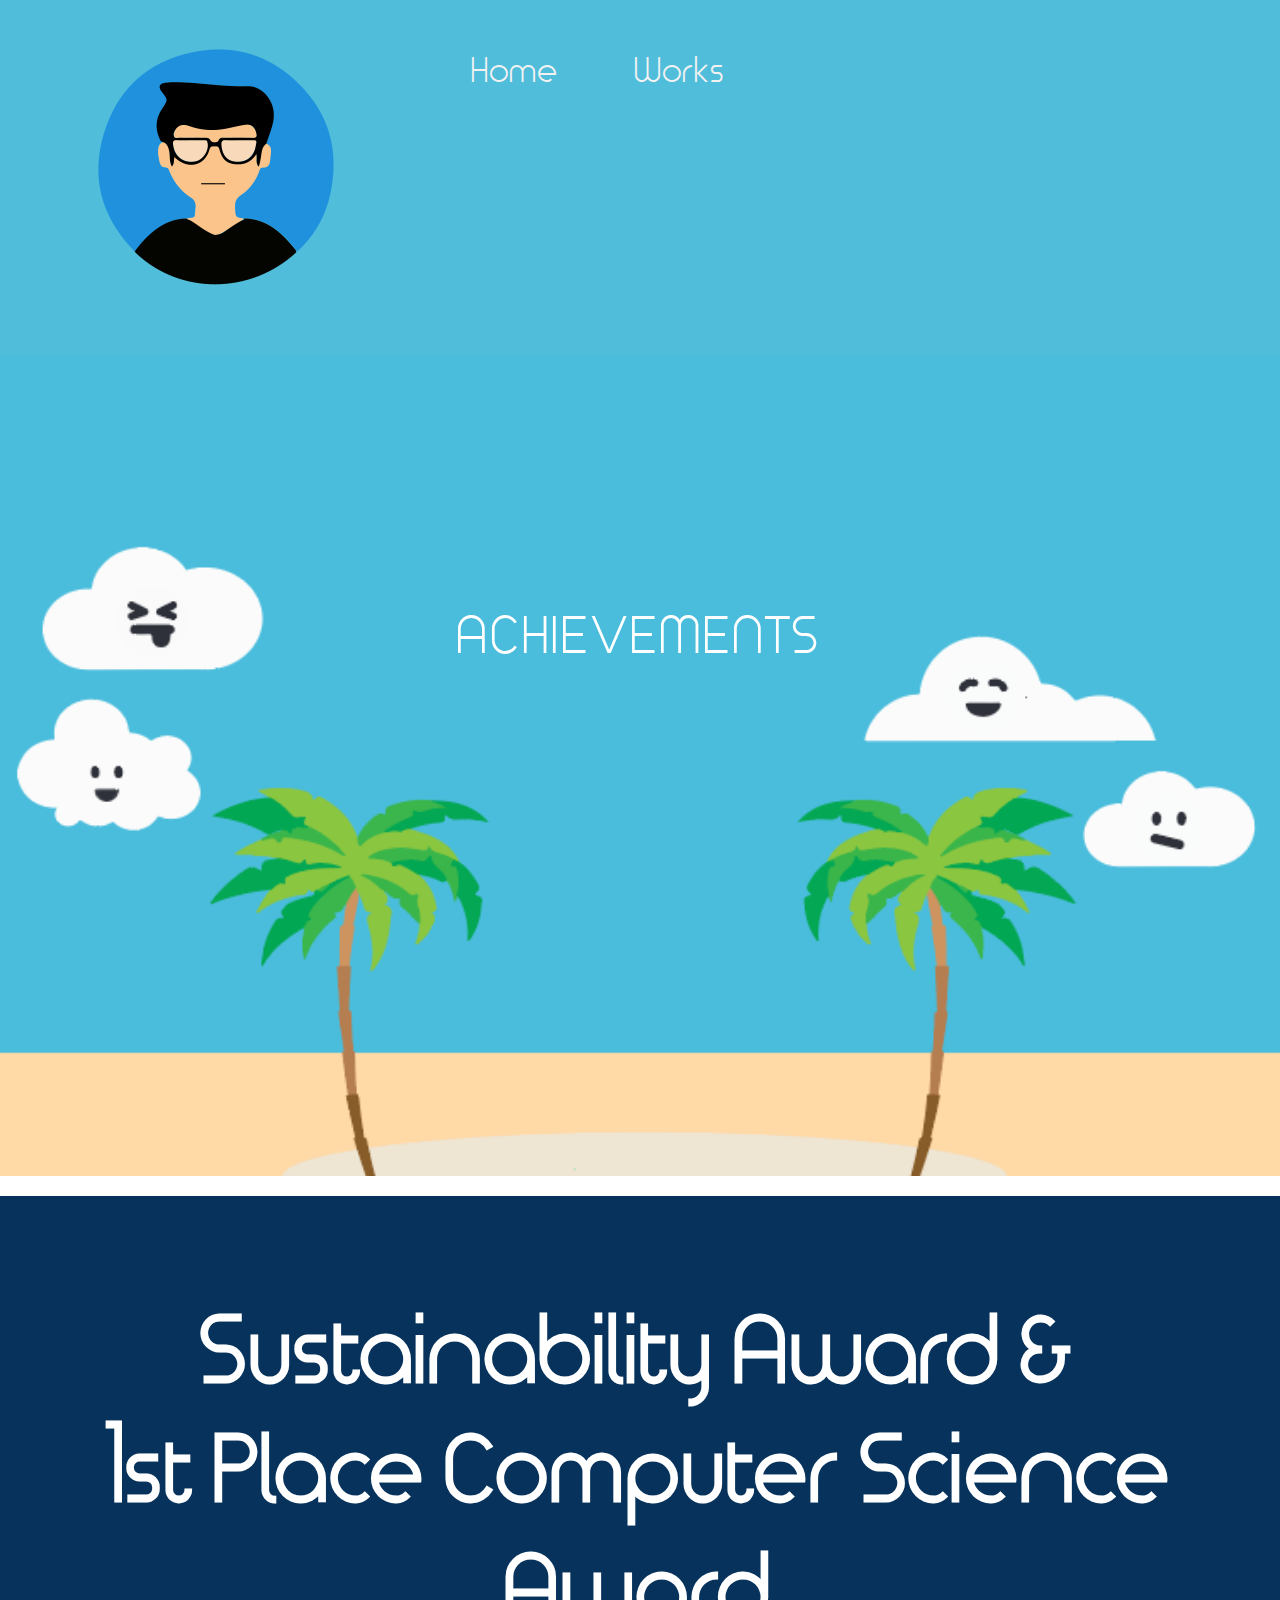
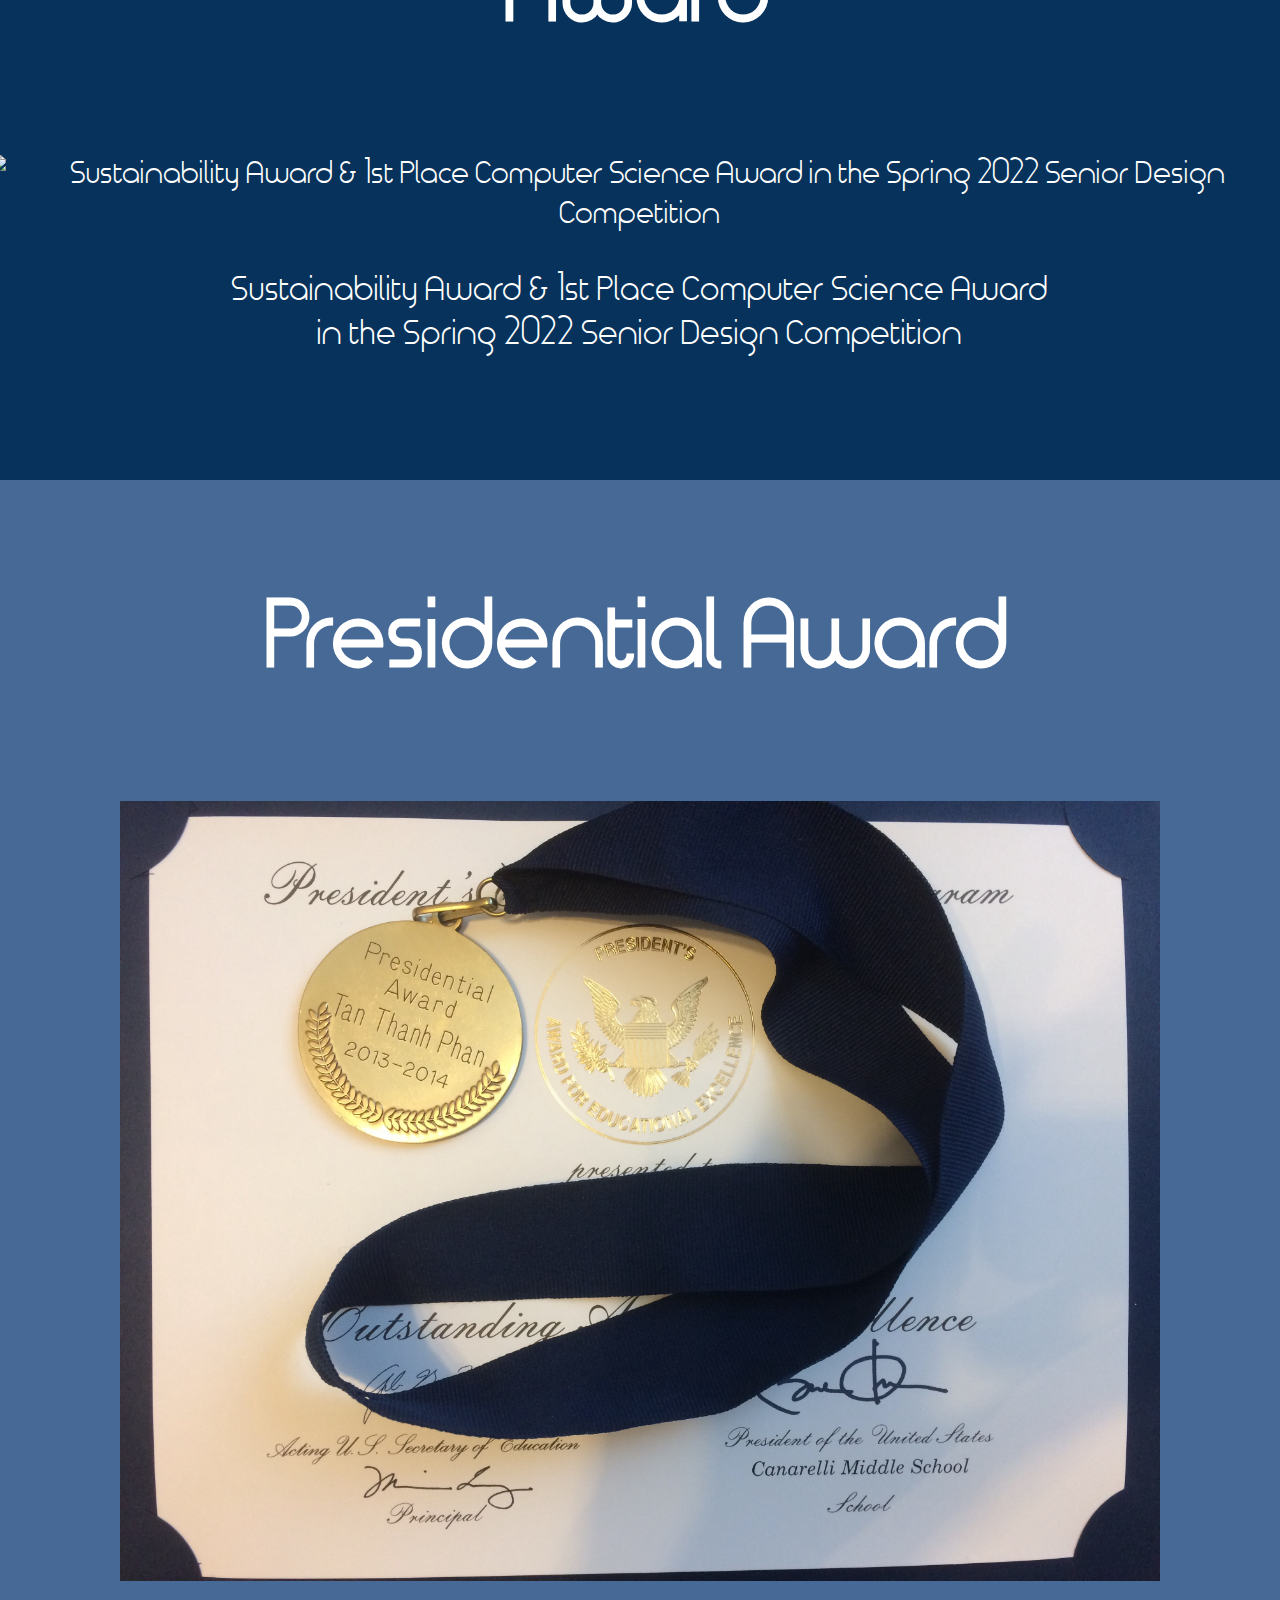
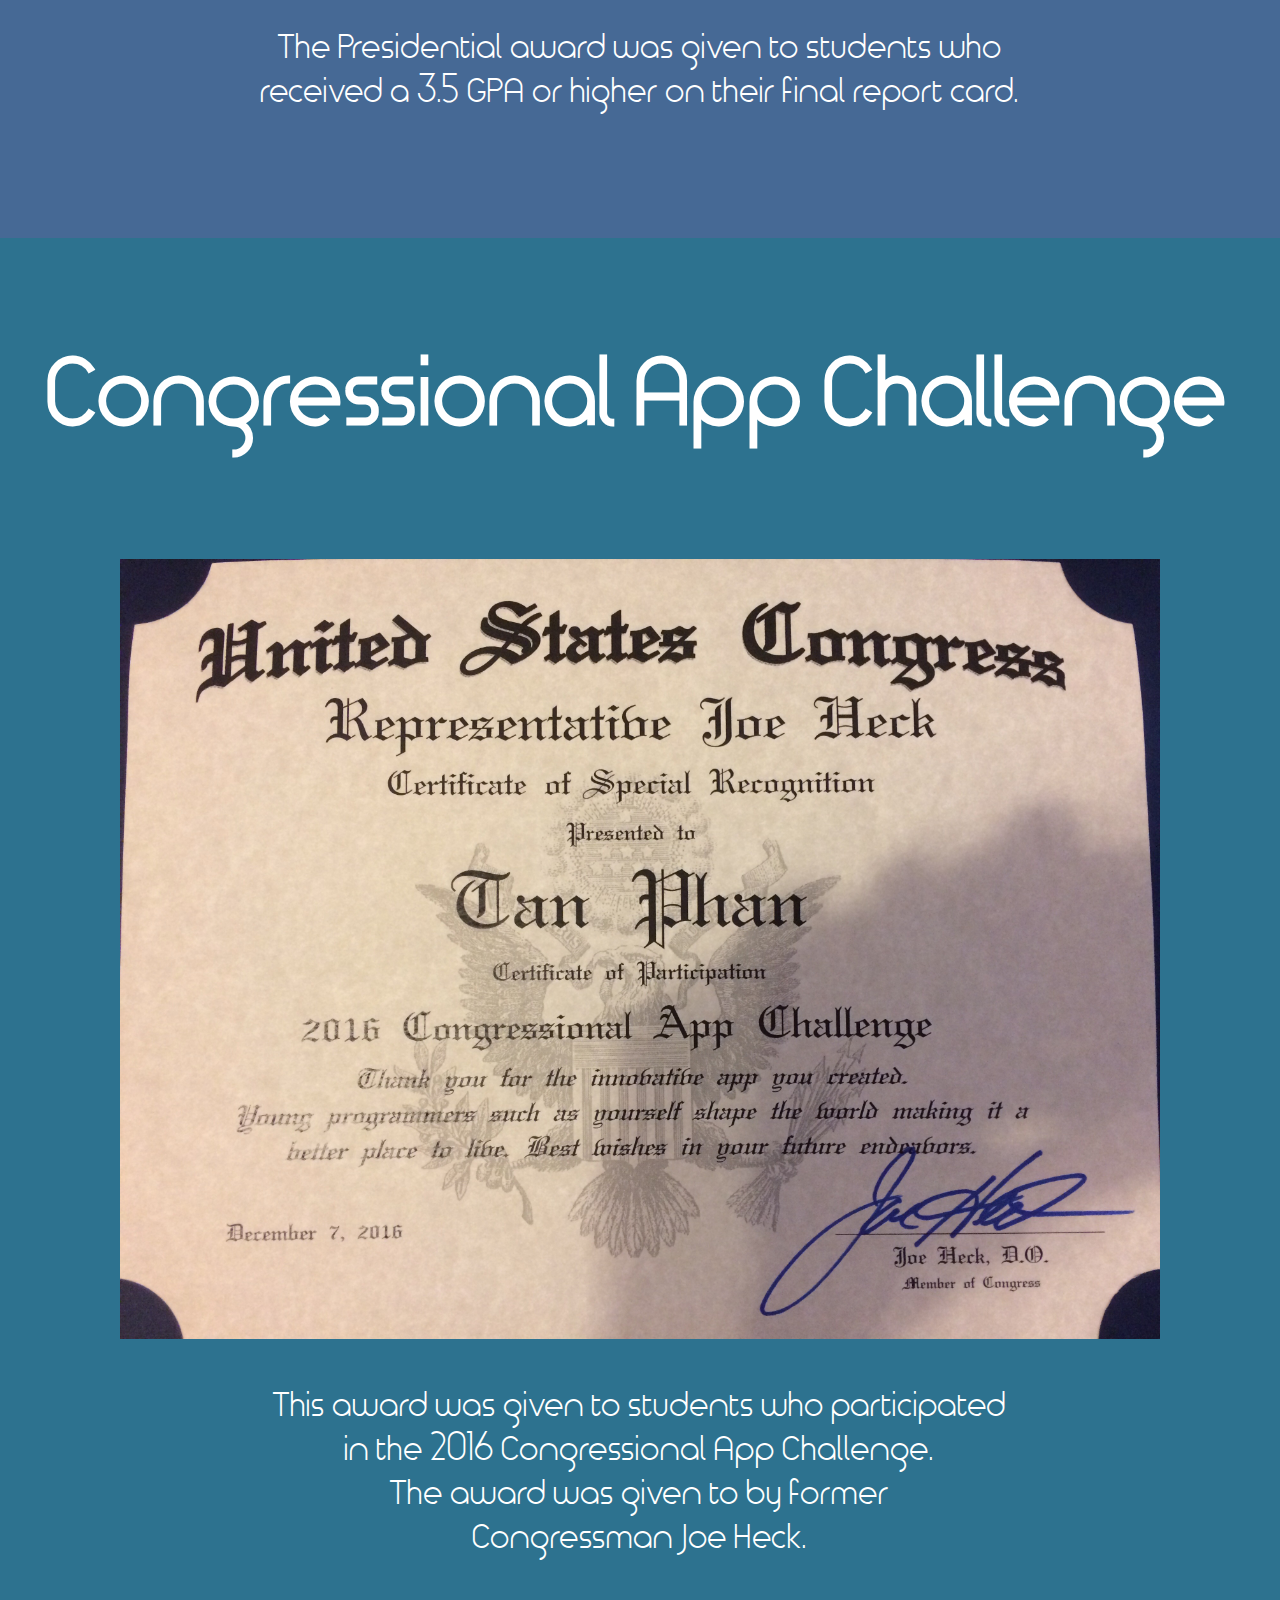
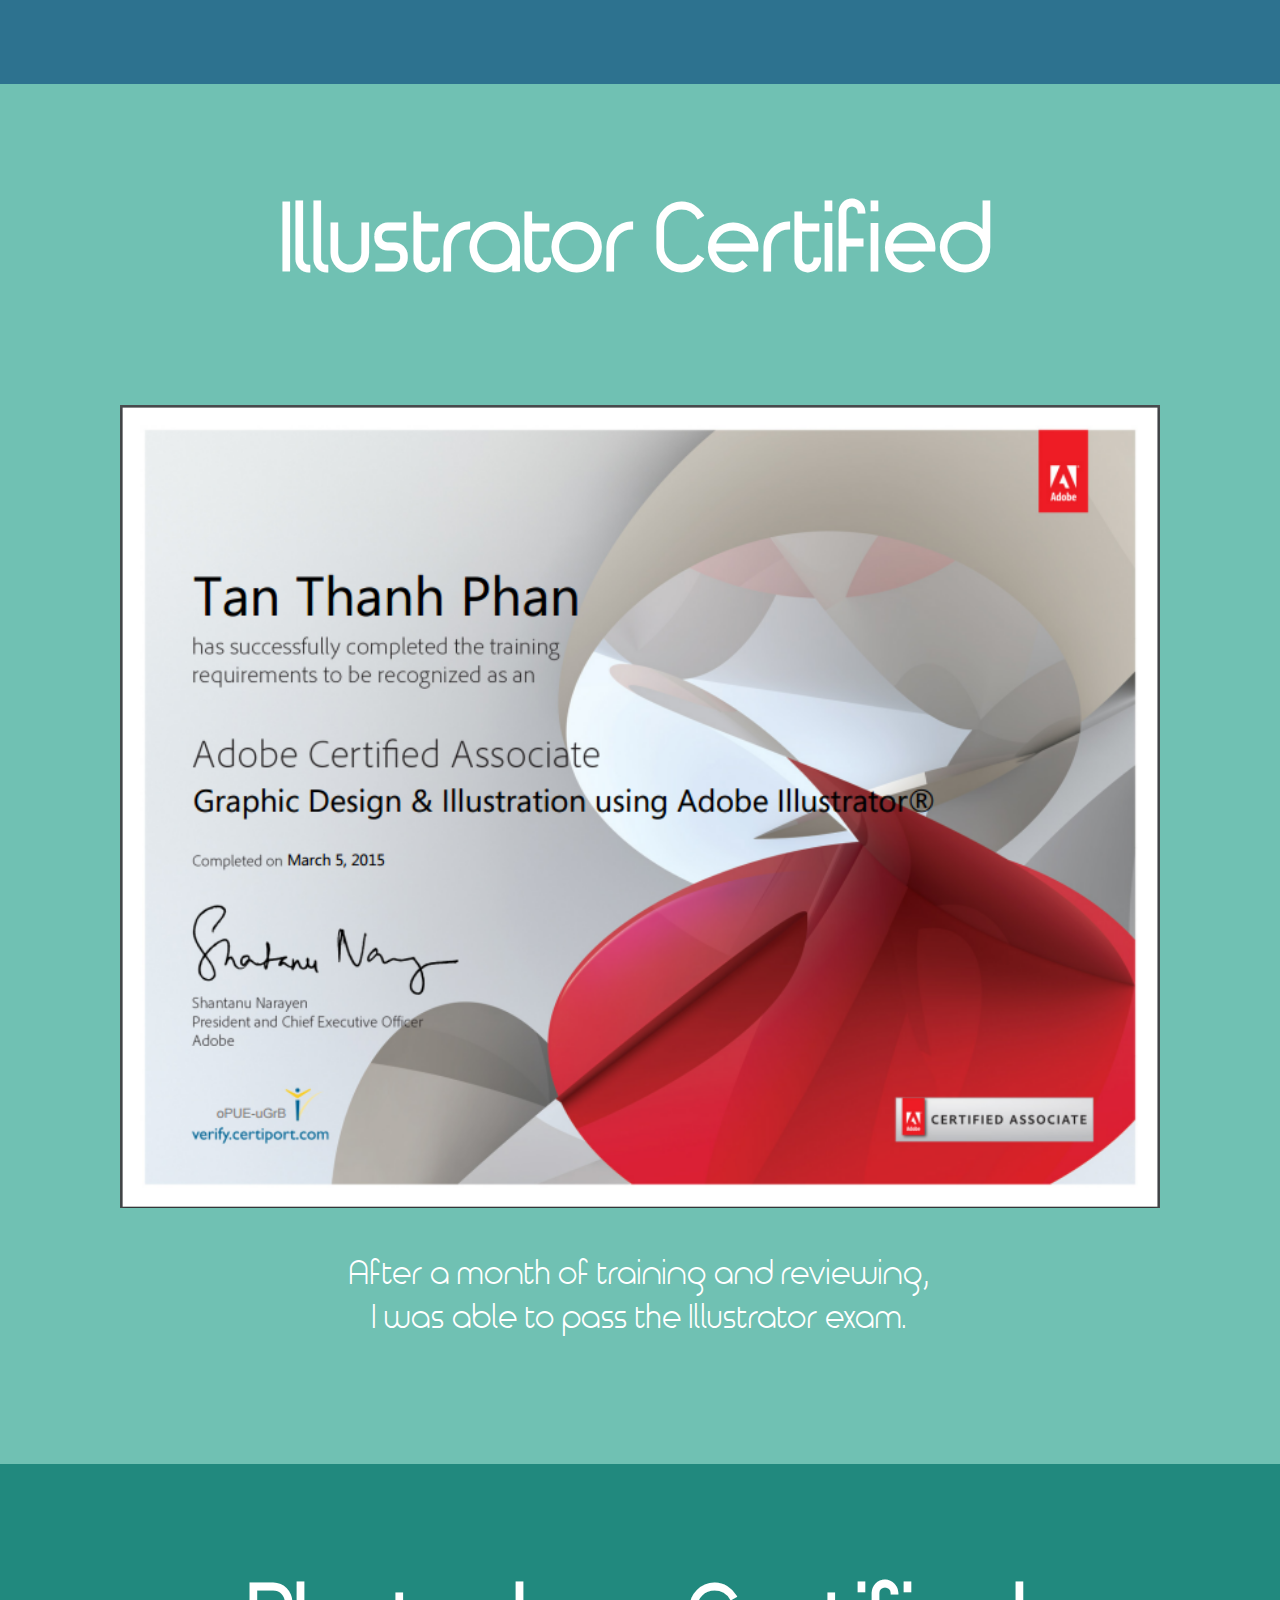
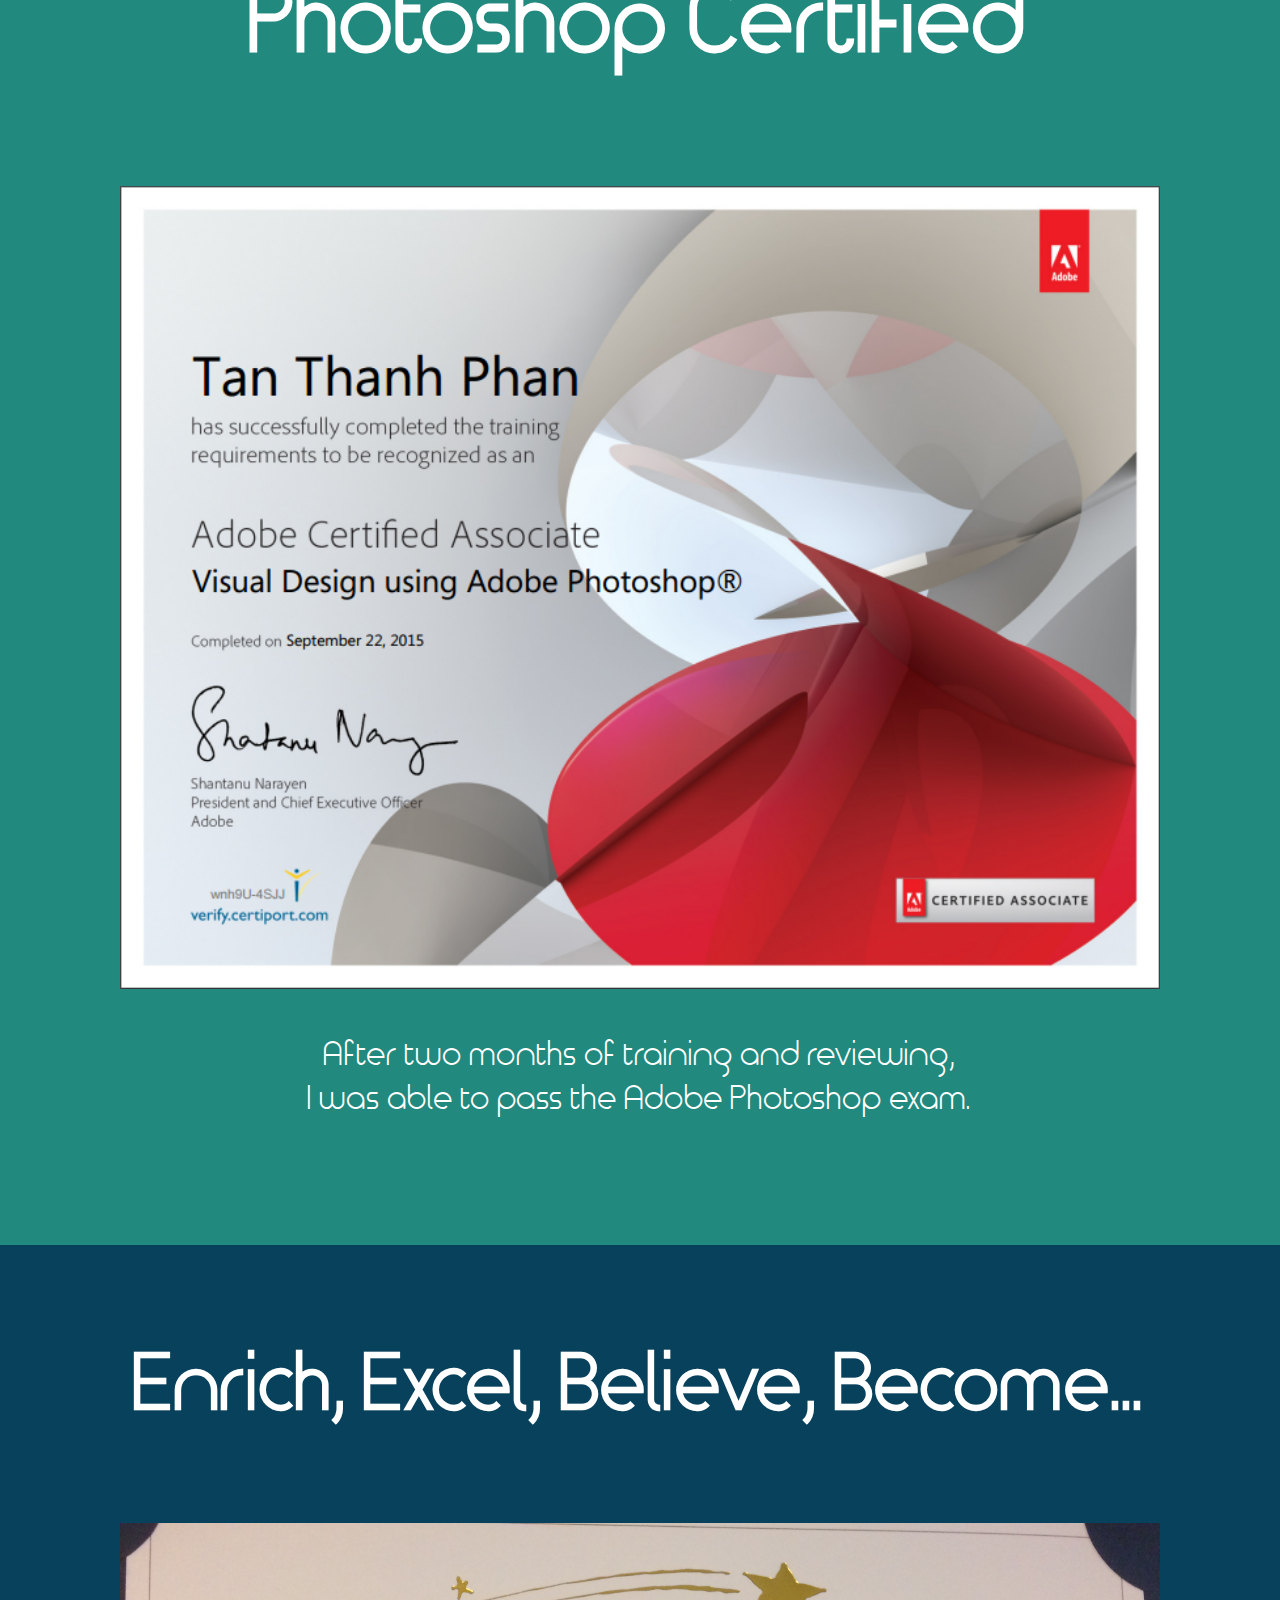
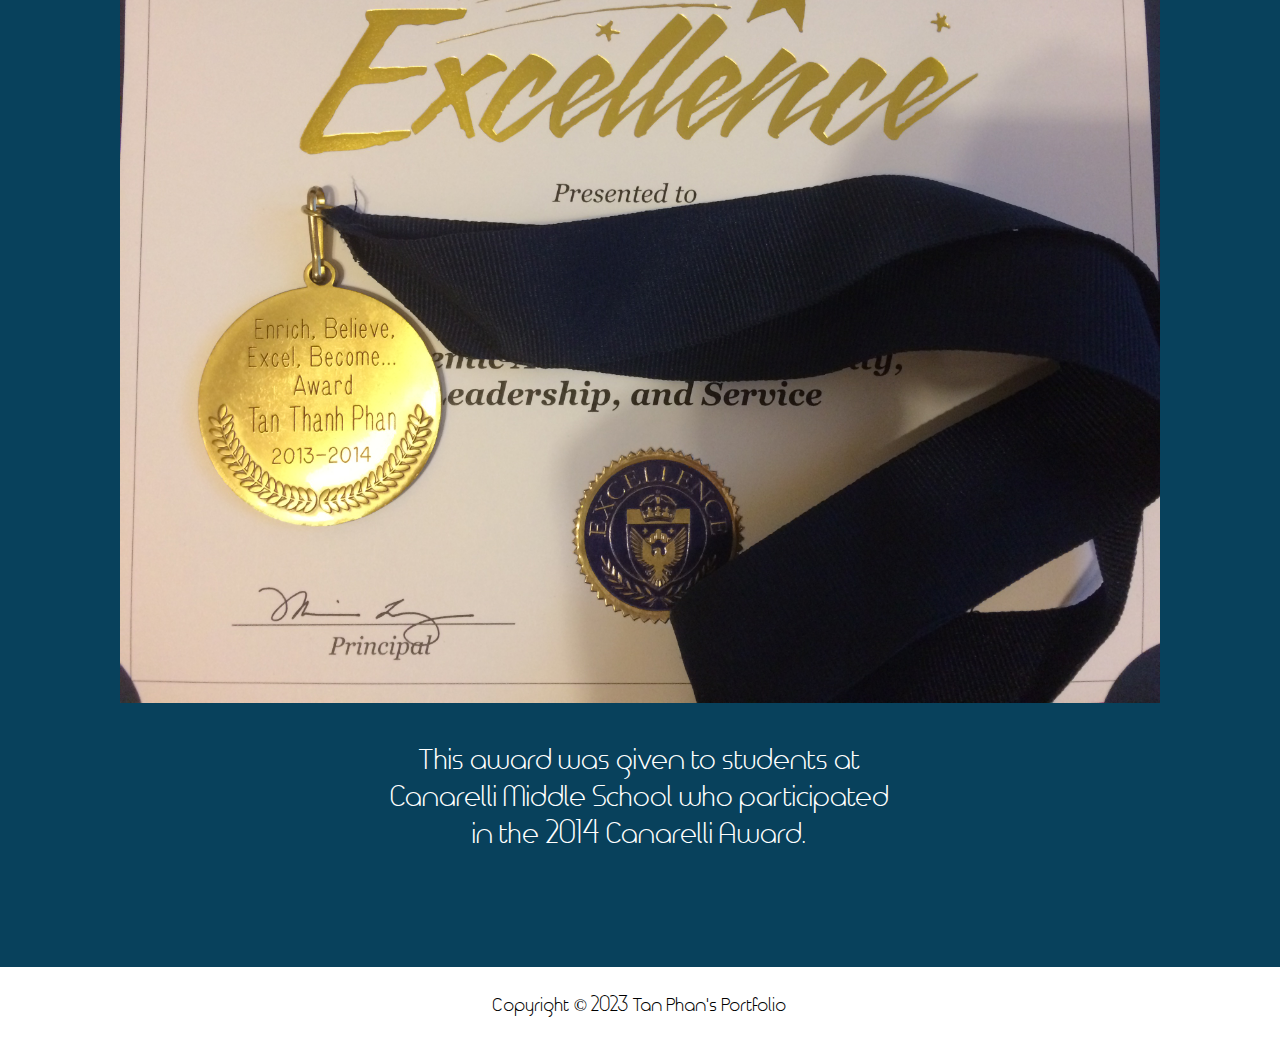
==== commit 2254e010: "Update achievements.html" ====
--- a/achievements.html
+++ b/achievements.html
@@ -30,14 +30,11 @@
 
 <div class="banner">
     <p id="nameonbanner">ACHIEVEMENTS</p>
-  
 </div>
-<br>
-<br>
-
+    
   <div class = "ento">
    	<h1>Sustainability Award &amp;<br> 1st Place Computer Science Award</h1><br>
-    <img src="assets/img/entoAwards.JPG" alt="Sustainability Award & 1st Place Computer Science Award in the Spring 2022 Senior Design Competition" style="width:80%;height:80%;">
+    <img src="assets/img/entoAwards.jpg" alt="Sustainability Award & 1st Place Computer Science Award in the Spring 2022 Senior Design Competition" style="width:80%;height:80%;">
  	<br> <p>Sustainability Award &amp; 1st Place Computer Science Award <br>in the Spring 2022 Senior Design Competition<br></p><br>
    </div>
   
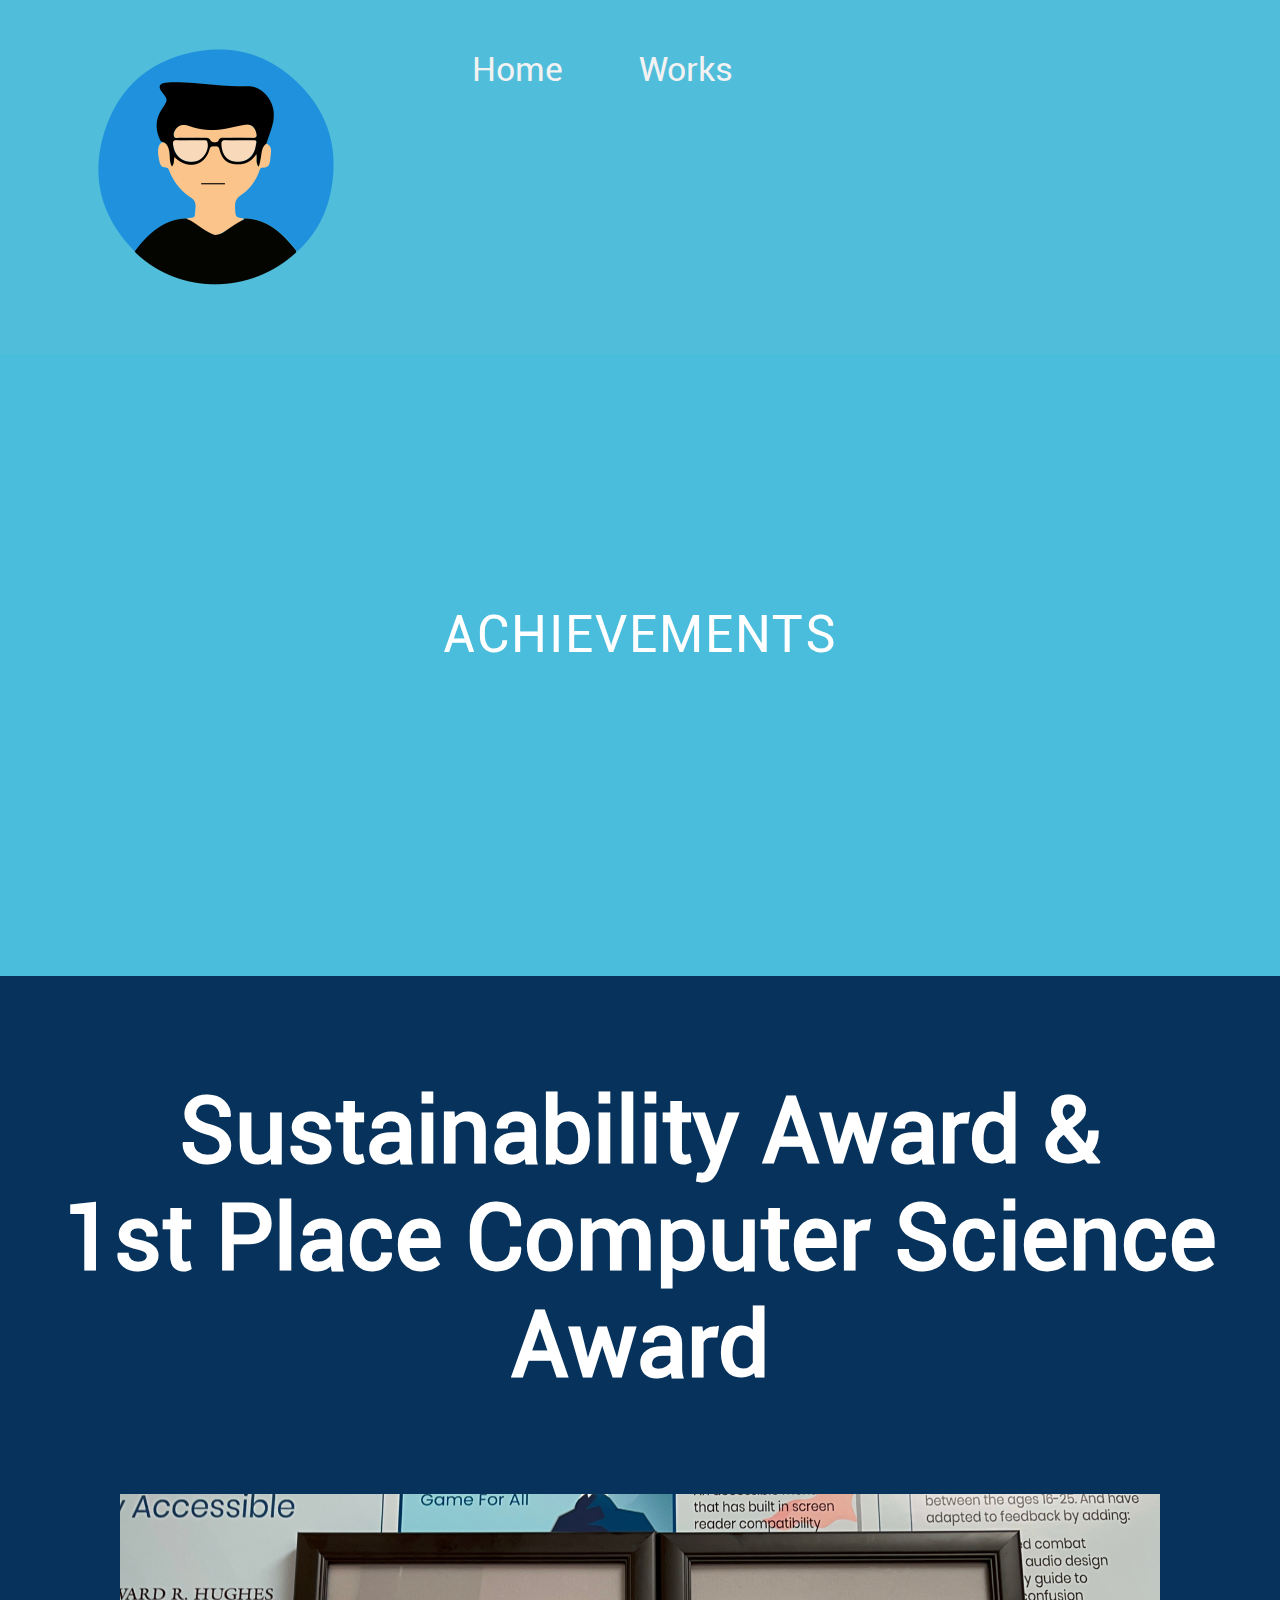
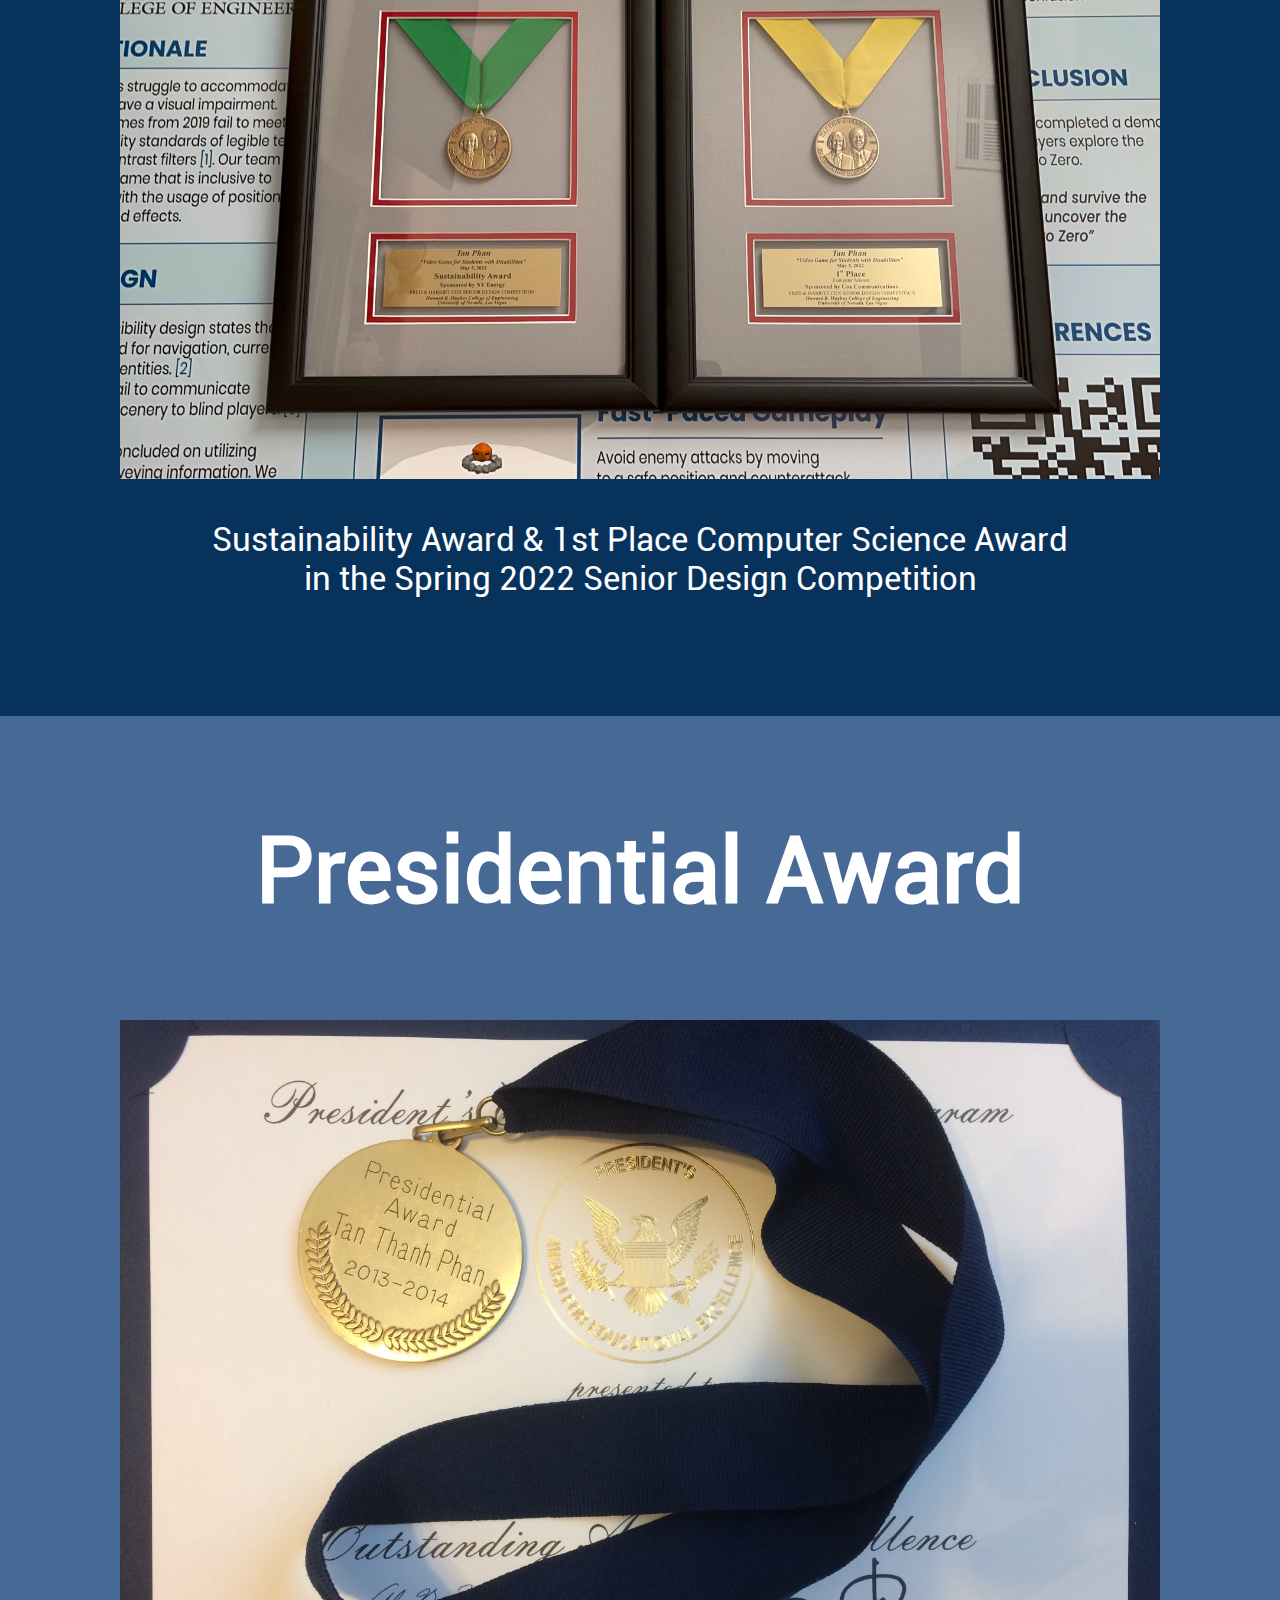
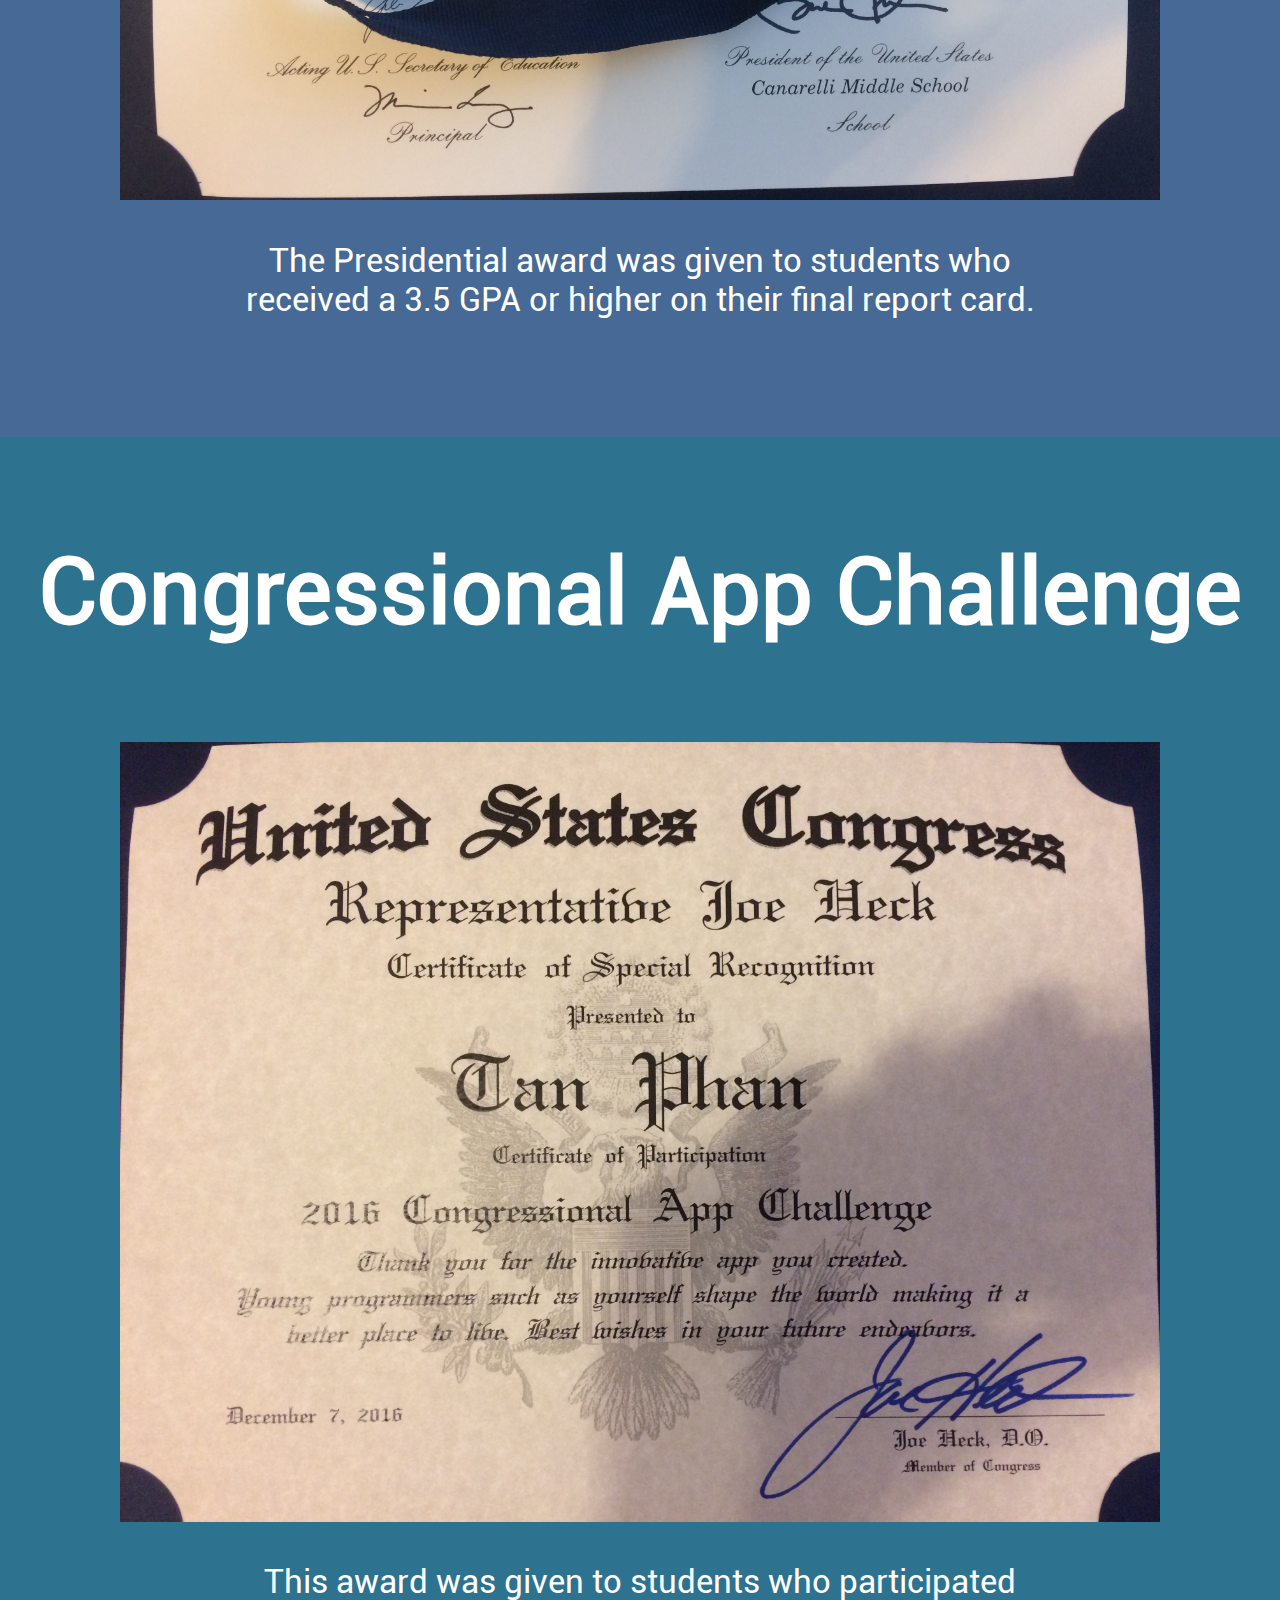
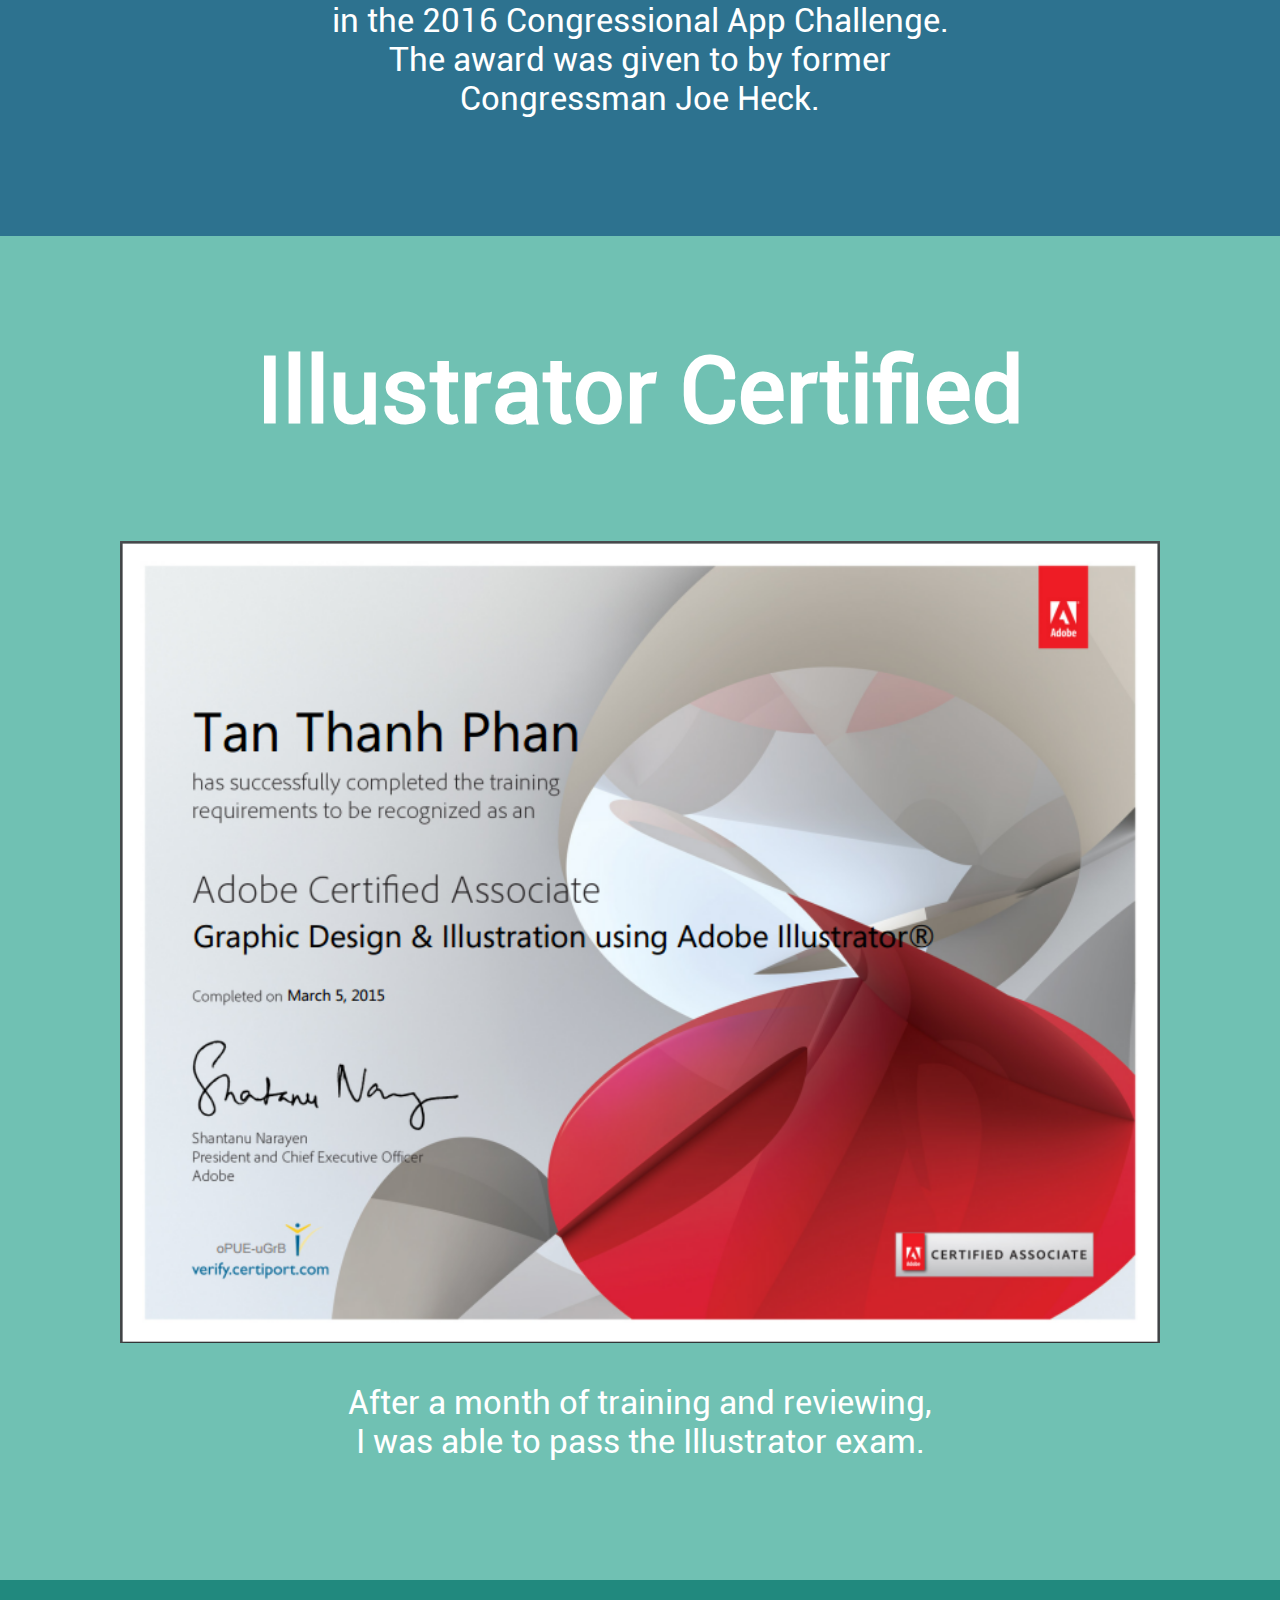
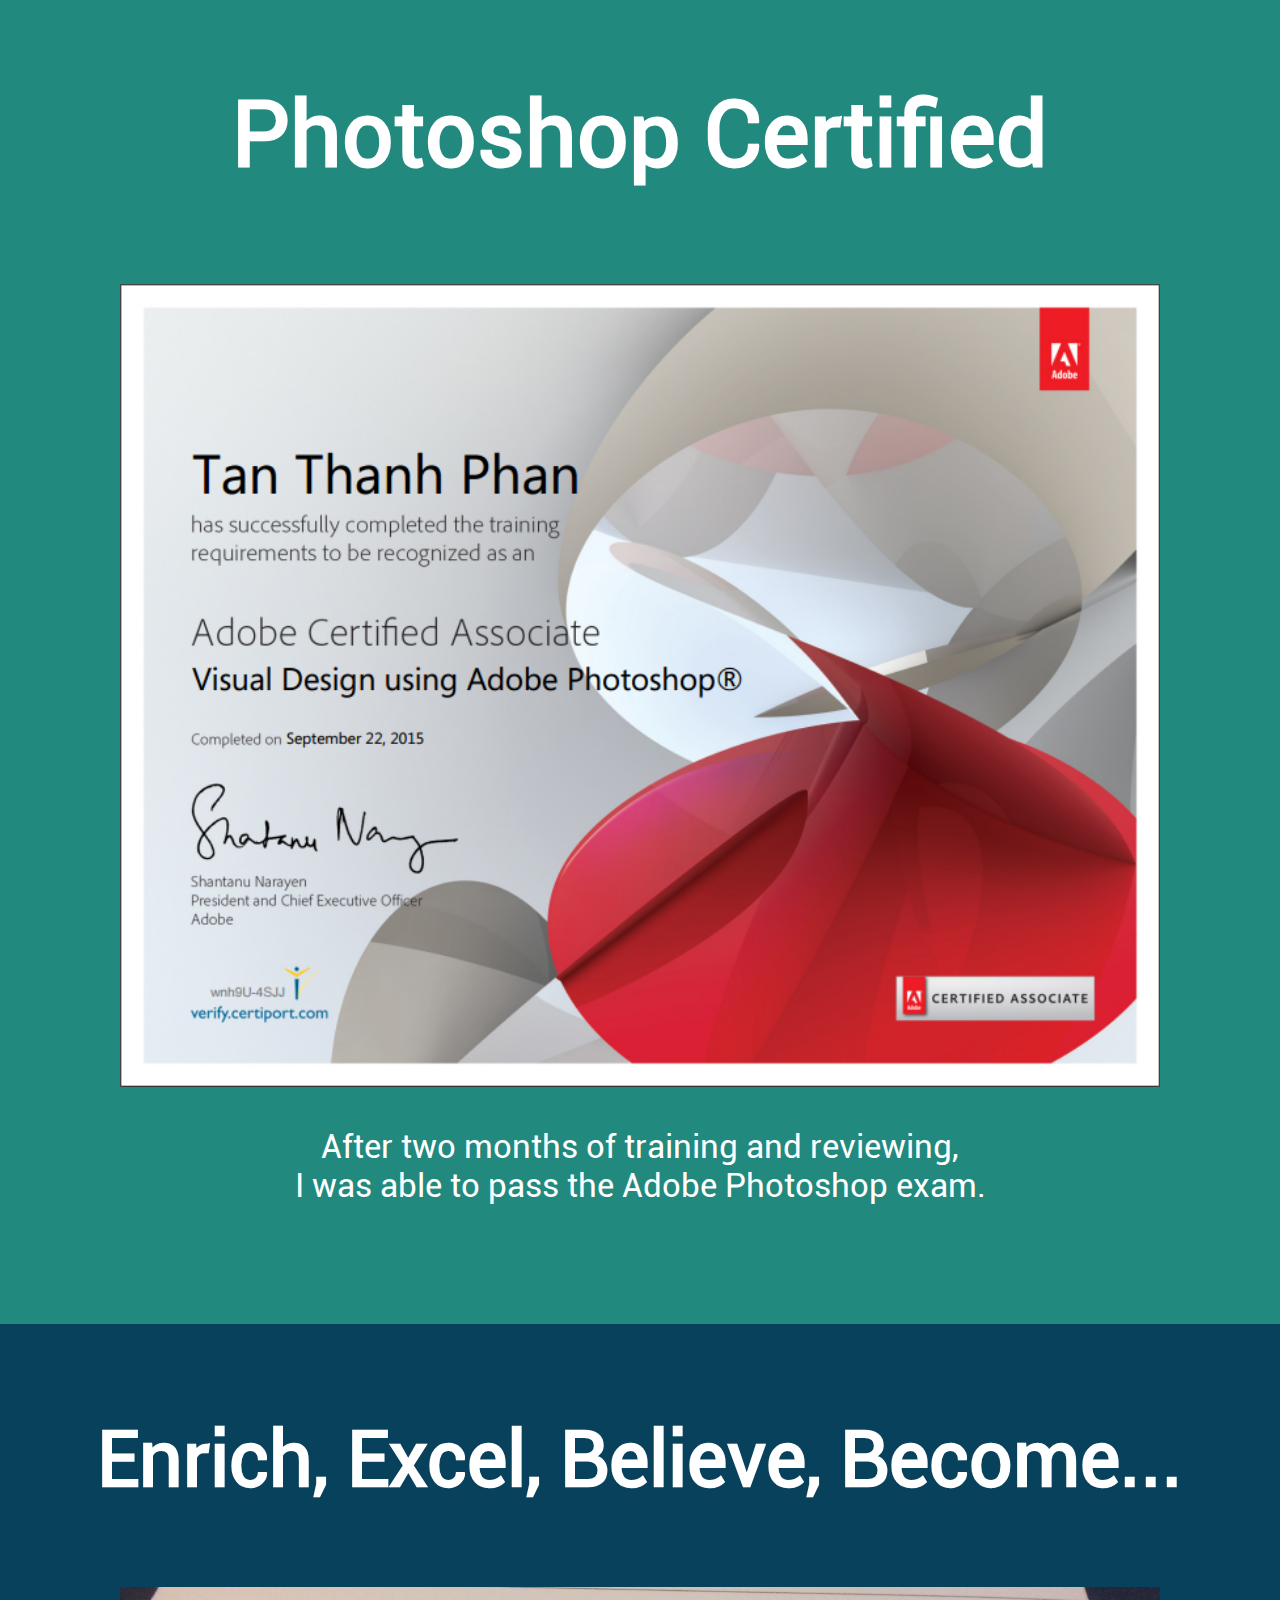
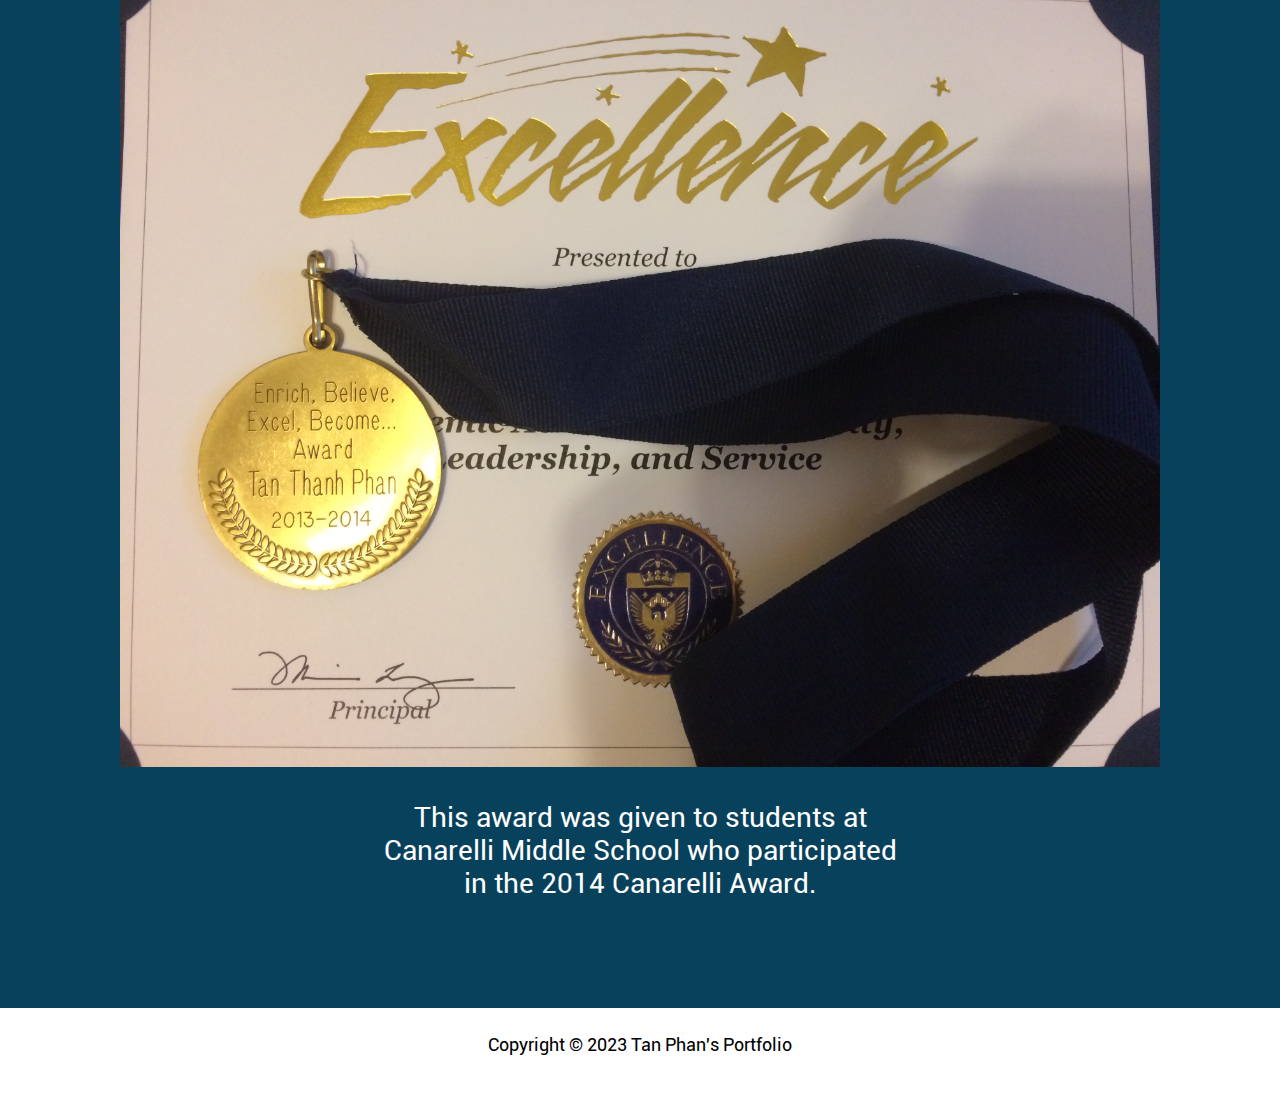
==== commit 167ba724: "Update achievements.html" ====
--- a/achievements.html
+++ b/achievements.html
@@ -34,7 +34,7 @@
     
   <div class = "ento">
    	<h1>Sustainability Award &amp;<br> 1st Place Computer Science Award</h1><br>
-    <img src="assets/img/entoAwards.jpg" alt="Sustainability Award & 1st Place Computer Science Award in the Spring 2022 Senior Design Competition" style="width:80%;height:80%;">
+    <img src="assets/img/entoAwards.JPG" alt="Sustainability Award & 1st Place Computer Science Award in the Spring 2022 Senior Design Competition" style="width:80%;height:80%;">
  	<br> <p>Sustainability Award &amp; 1st Place Computer Science Award <br>in the Spring 2022 Senior Design Competition<br></p><br>
    </div>
   
--- a/assets/css/achievements.css
+++ b/assets/css/achievements.css
@@ -1,7 +1,7 @@
 
 @font-face {
     font-family: "myFirstFont";
-    src: url(timeburnernormal.ttf);
+    src: url(RobotoRegular.ttf);
 }
 
 
@@ -26,8 +26,8 @@
   background: white url(../img/banner.png) no-repeat center center;
   background-size: cover;
   color: #fff;
-  padding-bottom: 40%;
-  min-height: 600px;
+  padding-bottom: 5%;
+  min-height: 100px;
   letter-spacing: 2px;
     z-index: -1;
 }
@@ -88,7 +88,6 @@
 
 
 .ento {
-	margin-top: 20px;
 	padding-top: 40px;
 	padding-bottom: 50px;
     width: 100%; height: 100%;
@@ -219,7 +218,7 @@
   color: #fff;
   padding-top: 20%;
   padding-bottom: 20%;
-  min-height: 500px;
+  min-height: 100px;
   letter-spacing: 2px;
     z-index: -1;
 }
@@ -298,7 +297,7 @@
   color: #fff;
   padding-top: 20%;
   padding-bottom: 20%;
-  min-height: 300px;
+  min-height: 100px;
   letter-spacing: 2px;
     z-index: -1;
 }
@@ -429,7 +428,7 @@
   color: #fff;
   padding-top: 20%;
   padding-bottom: 20%;
-  min-height: 300px;
+  min-height: 100px;
   letter-spacing: 2px;
 }
 }
@@ -538,7 +537,7 @@
   color: #fff;
   padding-top: 20%;
   padding-bottom: 20%;
-  min-height: 200px;
+  min-height: 100px;
 
   letter-spacing: 2px;
 }
